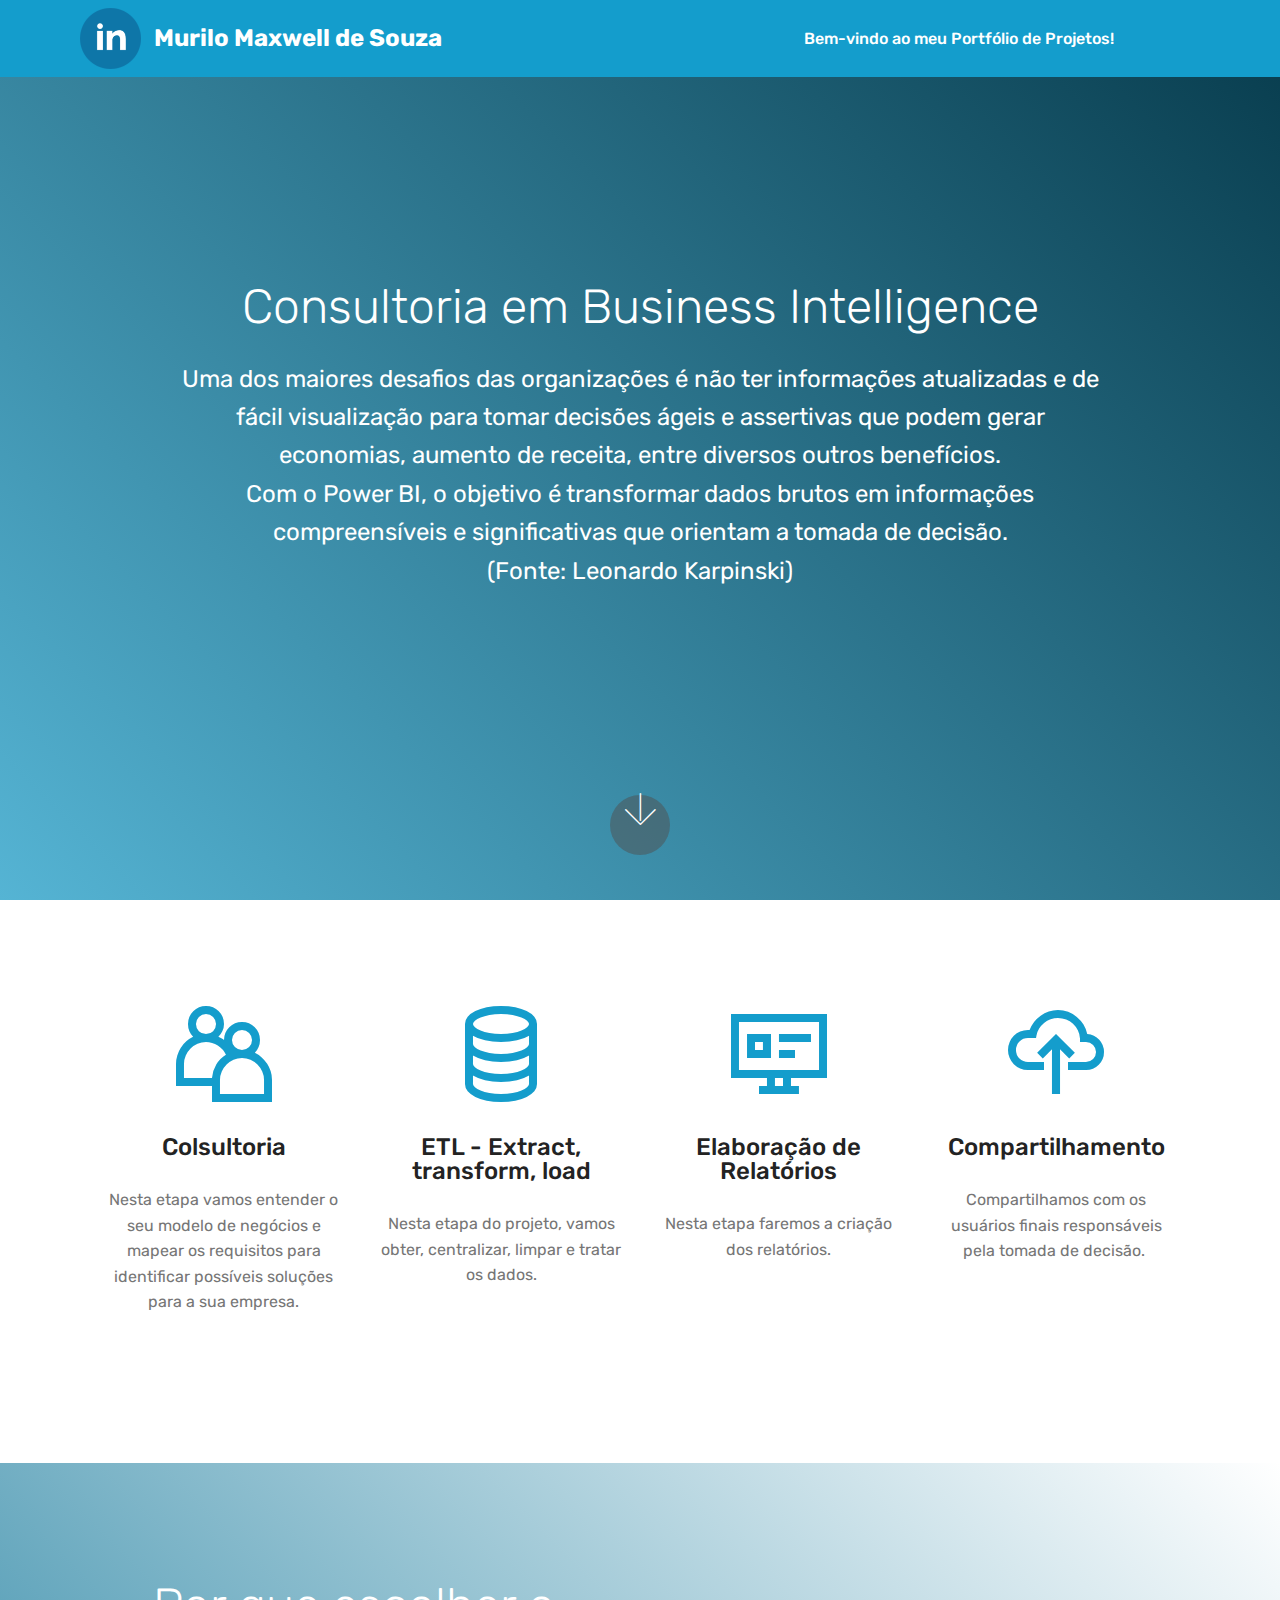
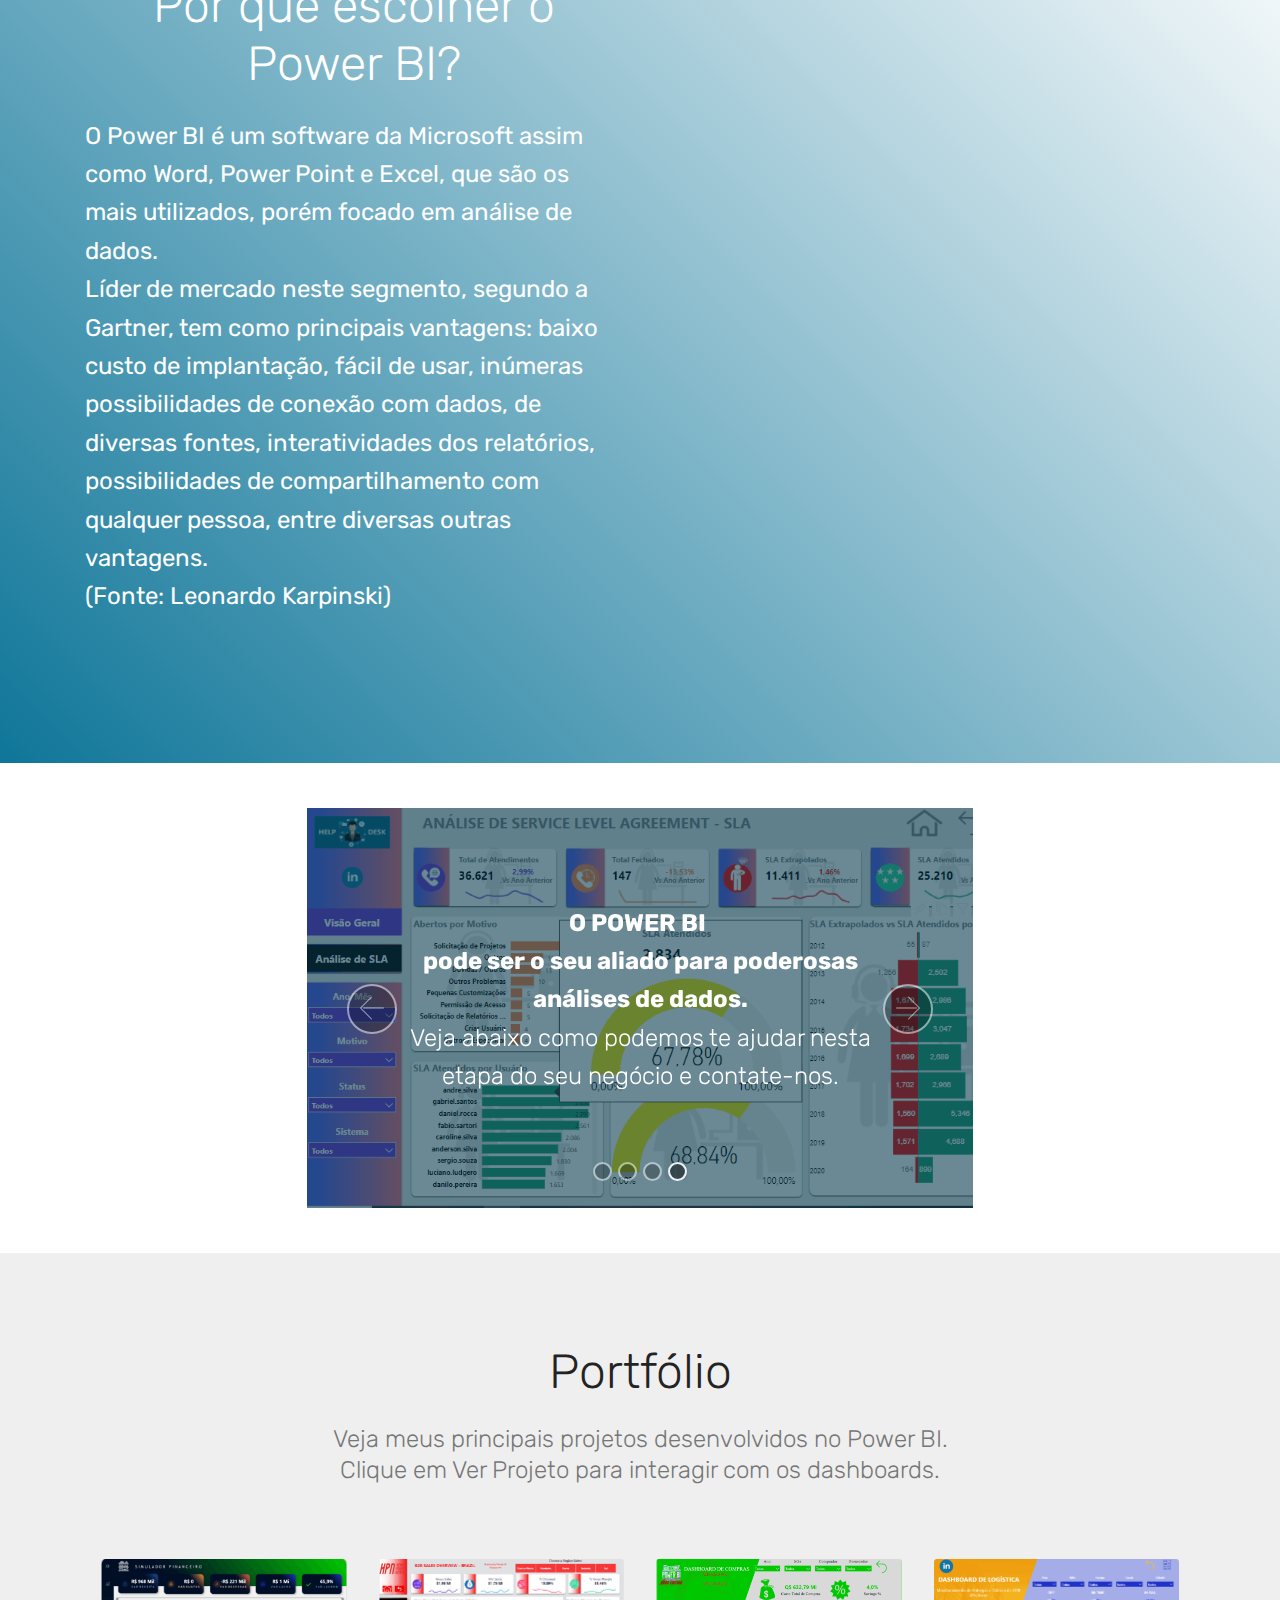
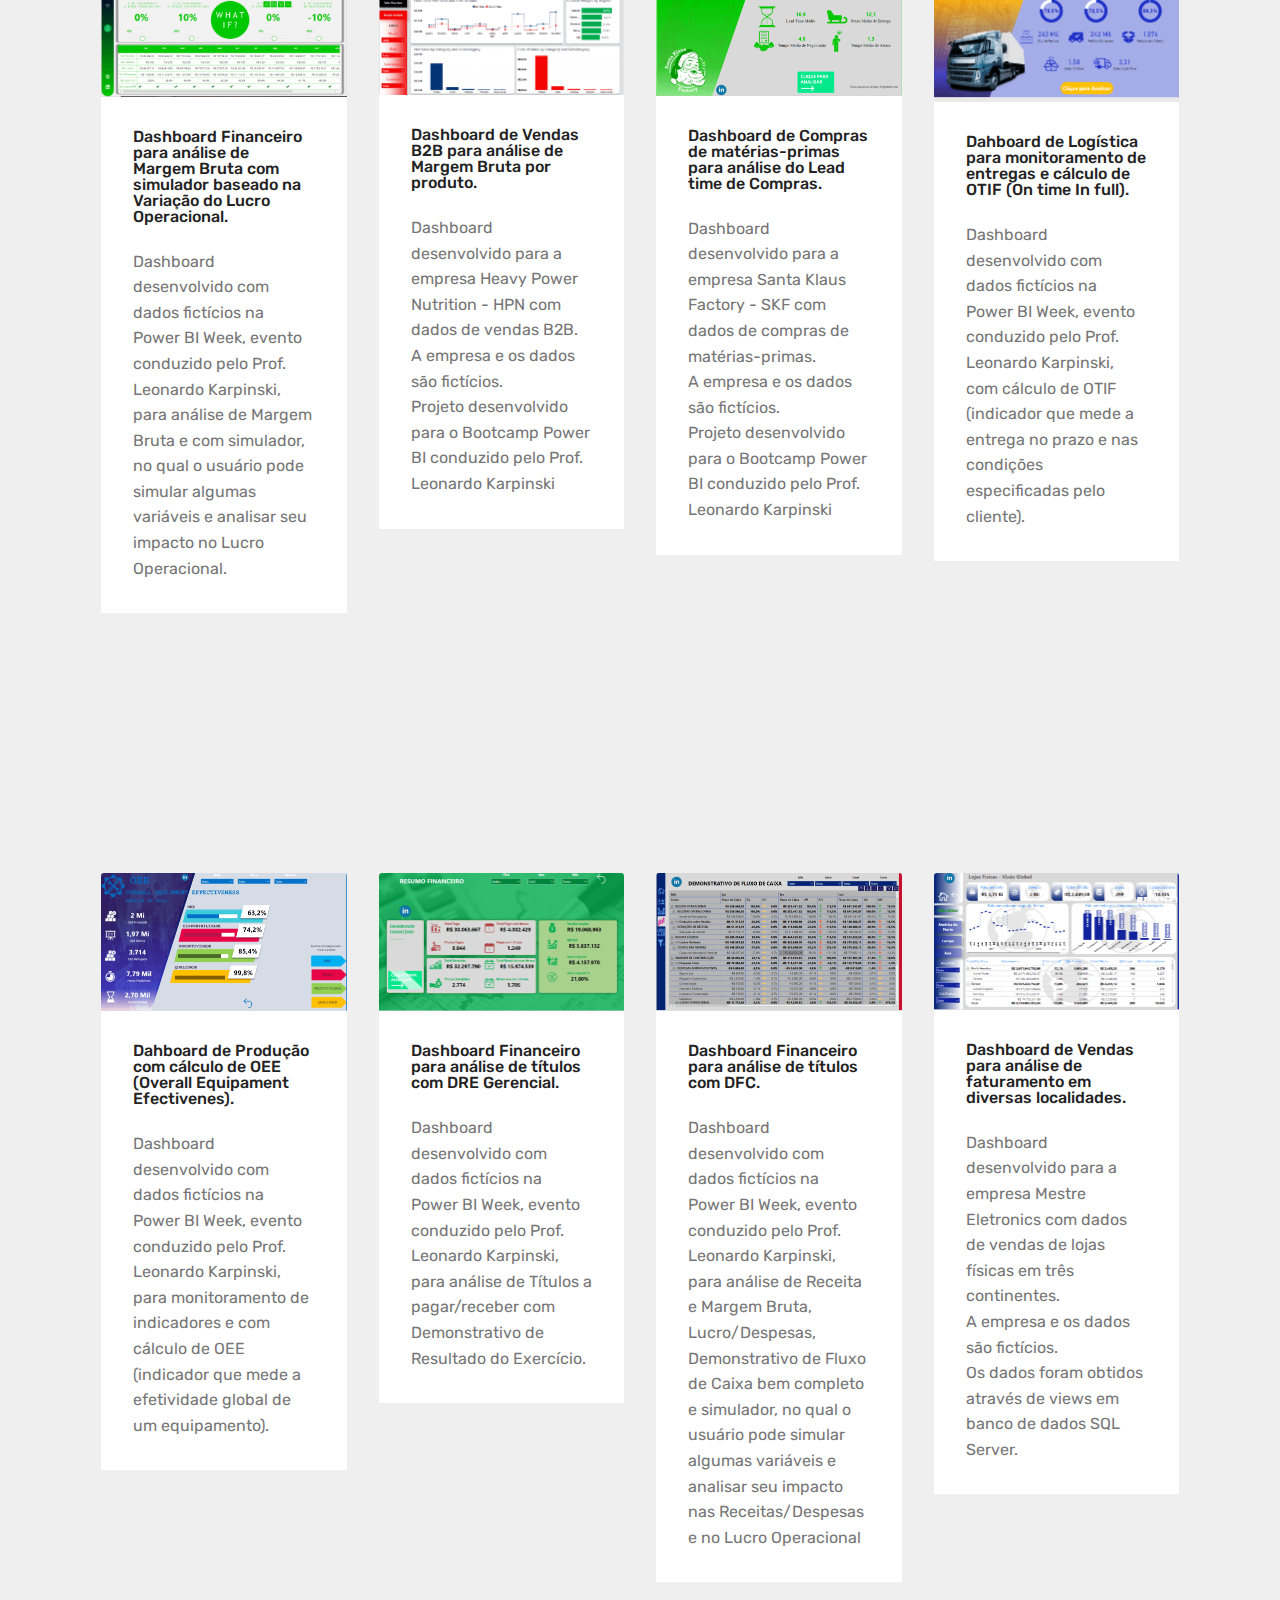
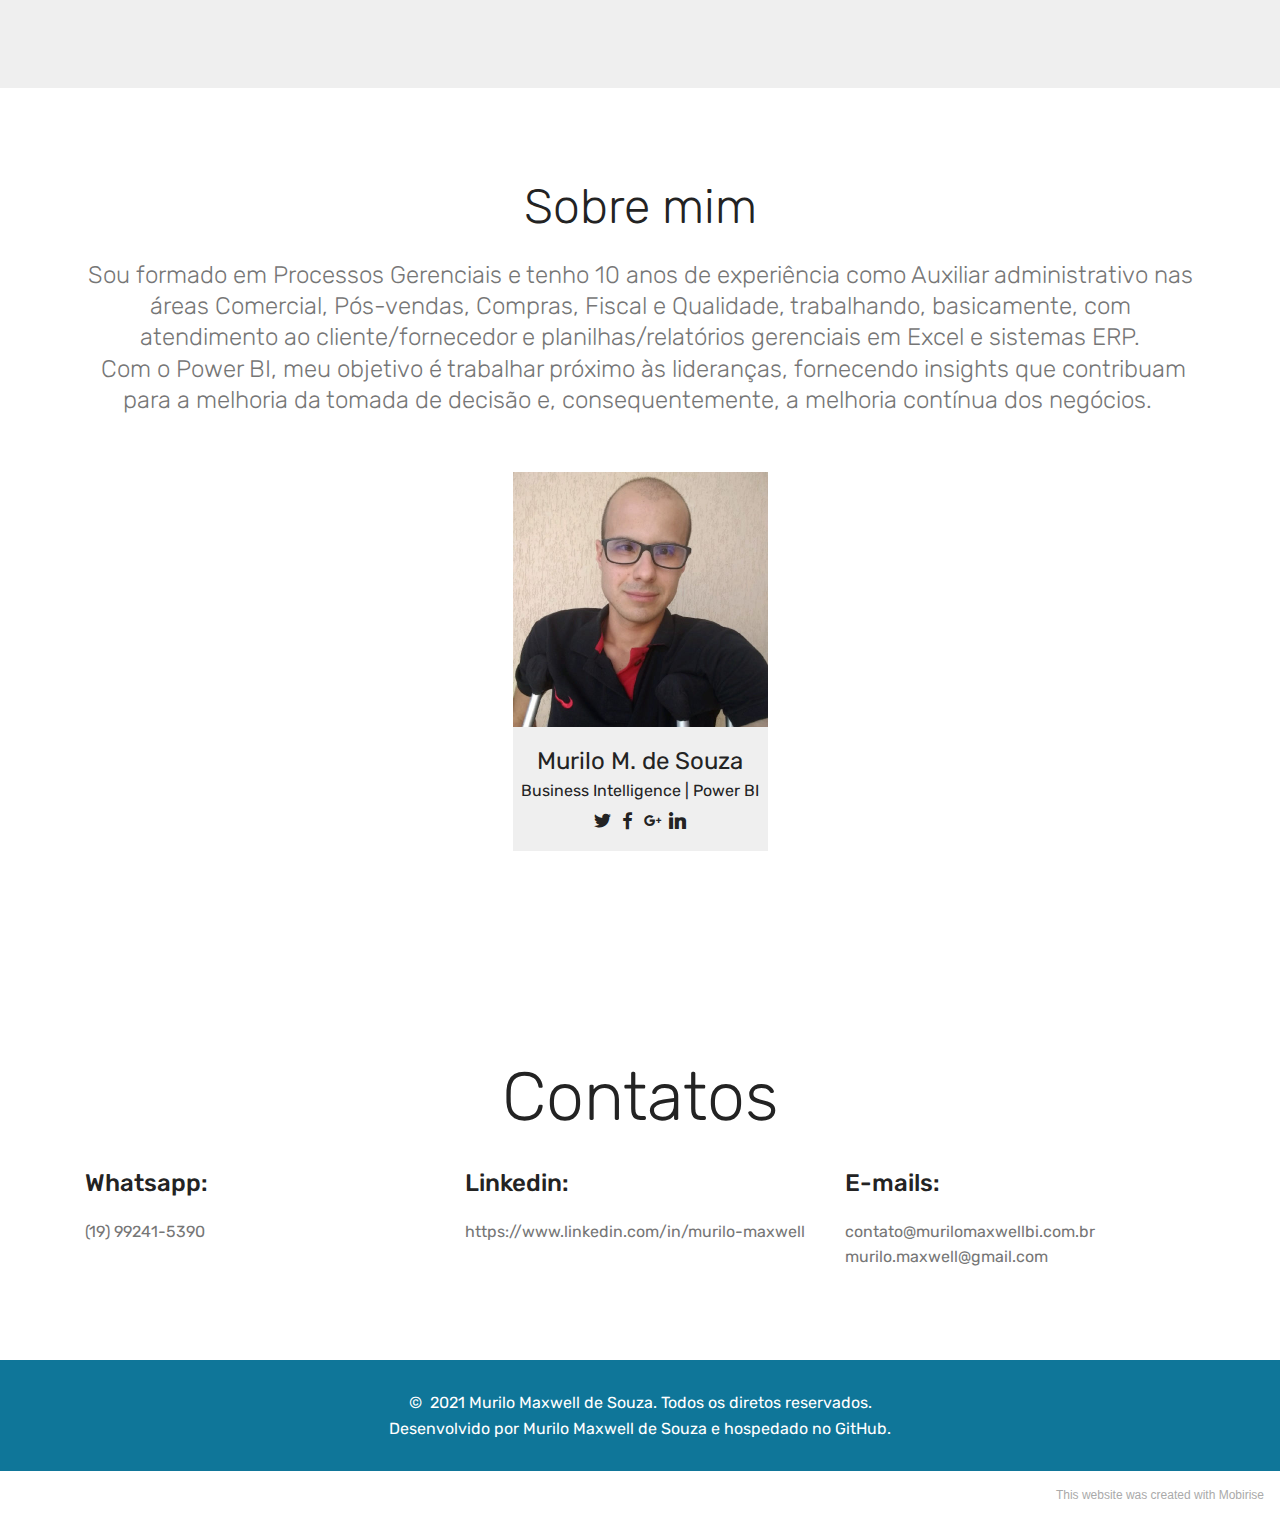
==== page1.html @ 1ed0434a "Add files via upload" ====
<!DOCTYPE html>
<html  >
<head>
  <!-- Site made with Mobirise Website Builder v5.2.0, https://mobirise.com -->
  <meta charset="UTF-8">
  <meta http-equiv="X-UA-Compatible" content="IE=edge">
  <meta name="generator" content="Mobirise v5.2.0, mobirise.com">
  <meta name="viewport" content="width=device-width, initial-scale=1, minimum-scale=1">
  <link rel="shortcut icon" href="assets/images/logo-linkedin-121x121.png" type="image/x-icon">
  <meta name="description" content="">
  
  
  <title>Meu Portfólio de Projetos</title>
  <link rel="stylesheet" href="assets/web/assets/mobirise-icons/mobirise-icons.css">
  <link rel="stylesheet" href="assets/web/assets/mobirise-icons2/mobirise2.css">
  <link rel="stylesheet" href="assets/bootstrap/css/bootstrap.min.css">
  <link rel="stylesheet" href="assets/bootstrap/css/bootstrap-grid.min.css">
  <link rel="stylesheet" href="assets/bootstrap/css/bootstrap-reboot.min.css">
  <link rel="stylesheet" href="assets/tether/tether.min.css">
  <link rel="stylesheet" href="assets/dropdown/css/style.css">
  <link rel="stylesheet" href="assets/socicon/css/styles.css">
  <link rel="stylesheet" href="assets/theme/css/style.css">
  <link rel="preload" as="style" href="assets/mobirise/css/mbr-additional.css"><link rel="stylesheet" href="assets/mobirise/css/mbr-additional.css" type="text/css">
  
  
  
  
</head>
<body>
  
  <section class="menu cid-soK4vOAtVN" once="menu" id="menu2-v">

    

    <nav class="navbar navbar-expand beta-menu navbar-dropdown align-items-center navbar-toggleable-sm">
        <button class="navbar-toggler navbar-toggler-right" type="button" data-toggle="collapse" data-target="#navbarSupportedContent" aria-controls="navbarSupportedContent" aria-expanded="false" aria-label="Toggle navigation">
            <div class="hamburger">
                <span></span>
                <span></span>
                <span></span>
                <span></span>
            </div>
        </button>
        <div class="menu-logo">
            <div class="navbar-brand">
                <span class="navbar-logo">
                    <a href="https://linkedin.com/in/murilo-maxwell">
                        <img src="assets/images/logo-linkedin-121x121.png" alt="Mobirise" style="height: 3.8rem;">
                    </a>
                </span>
                <span class="navbar-caption-wrap"><a class="navbar-caption text-warning text-primary display-5" href="https://linkedin.com/in/murilo-maxwell">Murilo Maxwell de Souza<br></a></span>
            </div>
        </div>
        <div class="collapse navbar-collapse" id="navbarSupportedContent">
            <ul class="navbar-nav nav-dropdown nav-right" data-app-modern-menu="true"><li class="nav-item">
                    <a class="nav-link link text-warning display-4" href="index.html">Bem-vindo ao meu Portfólio de Projetos!&nbsp; &nbsp; &nbsp; &nbsp; &nbsp; &nbsp; &nbsp; &nbsp; &nbsp; &nbsp;</a>
                </li></ul>
            
        </div>
    </nav>
</section>

<section class="header5 cid-soK4vPyhMd mbr-fullscreen" id="header5-w">

    

    
    <div class="container">
        <div class="row justify-content-center">
            <div class="mbr-white col-md-10">
                <h1 class="mbr-section-title align-center pb-3 mbr-fonts-style display-2">Consultoria em Business Intelligence</h1>
                <p class="mbr-text align-center display-5 pb-3 mbr-fonts-style">Uma dos maiores desafios das organizações é não ter informações atualizadas e de fácil visualização para tomar decisões ágeis e assertivas que podem gerar economias, aumento de receita, entre diversos outros benefícios.<br>Com o Power BI, o objetivo é transformar dados brutos em informações compreensíveis e significativas que orientam a tomada de decisão.<br>(Fonte: Leonardo Karpinski)<br>
                </p>
                
            </div>
        </div>
    </div>

    <div class="mbr-arrow hidden-sm-down" aria-hidden="true">
        <a href="#next">
            <i class="mbri-down mbr-iconfont"></i>
        </a>
    </div>
</section>

<section class="features1 cid-soK4vQyhEy" id="features1-x">
    
    

    
    <div class="container">
        <div class="media-container-row">

            <div class="card p-3 col-12 col-md-6 col-lg-3">
                <div class="card-img pb-3">
                    <span class="mbr-iconfont mobi-mbri-users mobi-mbri" style="color: rgb(20, 157, 204); fill: rgb(20, 157, 204);"></span>
                </div>
                <div class="card-box">
                    <h4 class="card-title py-3 mbr-fonts-style display-5">Colsultoria</h4>
                    <p class="mbr-text mbr-fonts-style display-7">Nesta etapa vamos entender o seu modelo de negócios e mapear os requisitos para identificar possíveis soluções para a sua empresa.<br><br></p>
                </div>
            </div>

            <div class="card p-3 col-12 col-md-6 col-lg-3">
                <div class="card-img pb-3">
                    <span class="mbr-iconfont mobi-mbri-database mobi-mbri" style="color: rgb(20, 157, 204); fill: rgb(20, 157, 204);"></span>
                </div>
                <div class="card-box">
                    <h4 class="card-title py-3 mbr-fonts-style display-5">ETL - Extract, transform, load</h4>
                    <p class="mbr-text mbr-fonts-style display-7">Nesta etapa do projeto, vamos obter, centralizar, limpar e tratar os dados.
                    </p>
                </div>
            </div>

            <div class="card p-3 col-12 col-md-6 col-lg-3">
                <div class="card-img pb-3">
                    <span class="mbr-iconfont mobi-mbri-sites mobi-mbri" style="color: rgb(20, 157, 204); fill: rgb(20, 157, 204);"></span>
                </div>
                <div class="card-box">
                    <h4 class="card-title py-3 mbr-fonts-style display-5">Elaboração de Relatórios</h4>
                    <p class="mbr-text mbr-fonts-style display-7">Nesta etapa faremos a criação dos relatórios.</p>
                </div>
            </div>

            <div class="card p-3 col-12 col-md-6 col-lg-3">
                <div class="card-img pb-3">
                    <span class="mbr-iconfont mobi-mbri-upload-2 mobi-mbri"></span>
                </div>
                <div class="card-box">
                    <h4 class="card-title py-3 mbr-fonts-style display-5">Compartilhamento</h4>
                    <p class="mbr-text mbr-fonts-style display-7">Compartilhamos com os usuários finais responsáveis pela tomada de decisão.&nbsp;</p>
                </div>
            </div>

        </div>

    </div>

</section>

<section class="header7 cid-soK4vS3Kyf mbr-fullscreen" id="header7-y">

    

    

    <div class="container">
        <div class="media-container-row">

            <div class="media-content align-right">
                <h1 class="mbr-section-title mbr-white pb-3 mbr-fonts-style display-2">Por que escolher o Power BI?</h1>
                <div class="mbr-section-text mbr-white pb-3">
                    <p class="mbr-text mbr-fonts-style display-5">O Power BI é um software da Microsoft assim como Word, Power Point e Excel, que são os mais utilizados, porém focado em análise de dados.<br>Líder de mercado neste segmento, segundo a Gartner, tem como principais vantagens: baixo custo de implantação, fácil de usar, inúmeras possibilidades de conexão com dados, de diversas fontes, interatividades dos relatórios, possibilidades de compartilhamento com qualquer pessoa, entre diversas outras vantagens.<br>(Fonte: Leonardo Karpinski)</p>
                </div>
                
            </div>

            <div class="mbr-figure" style="width: 100%;"><iframe class="mbr-embedded-video" src="https://www.youtube.com/embed/4F3_khZFDVs?rel=0&amp;amp;showinfo=0&amp;autoplay=1&amp;loop=1&amp;playlist=4F3_khZFDVs" width="1280" height="720" frameborder="0" allowfullscreen></iframe></div>

        </div>
    </div>
</section>

<section class="carousel slide cid-soK4vSUkmu" data-interval="false" id="slider2-z">

    
    <div class="container content-slider">
        <div class="content-slider-wrap">
            <div><div class="mbr-slider slide carousel" data-keyboard="false" data-ride="carousel" data-interval="4000" data-pause="true"><ol class="carousel-indicators"><li data-app-prevent-settings="" data-target="#slider2-z" data-slide-to="0"></li><li data-app-prevent-settings="" data-target="#slider2-z" data-slide-to="1"></li><li data-app-prevent-settings="" data-target="#slider2-z" data-slide-to="2"></li><li data-app-prevent-settings="" data-target="#slider2-z" class=" active" data-slide-to="3"></li></ol><div class="carousel-inner" role="listbox"><div class="carousel-item slider-fullscreen-image" data-bg-video-slide="false" style="background-image: url(assets/images/1-1113x536.png);"><div class="container container-slide"><div class="image_wrapper"><div class="mbr-overlay" style="opacity: 0.6; background-color: rgb(7, 59, 76);"></div><img src="assets/images/1-1113x536.png" alt="" title=""><div class="carousel-caption justify-content-center"><div class="col-10 align-center"><p class="lead mbr-text mbr-fonts-style display-5"><strong>"DADOS SÃO O NOVO PETRÓLEO".</strong><br>(Ajay Banga, CEO Mastercard)</p></div></div></div></div></div><div class="carousel-item slider-fullscreen-image" data-bg-video-slide="false" style="background-image: url(assets/images/2-1113x537.png);"><div class="container container-slide"><div class="image_wrapper"><div class="mbr-overlay" style="opacity: 0.6; background-color: rgb(7, 59, 76);"></div><img src="assets/images/2-1113x537.png" alt="" title=""><div class="carousel-caption justify-content-center"><div class="col-10 align-center"><p class="lead mbr-text mbr-fonts-style display-5"><strong>TRANSFORME DADOS</strong><br>em informação relevante e ganhe vantagem competitiva.</p></div></div></div></div></div><div class="carousel-item slider-fullscreen-image" data-bg-video-slide="false" style="background-image: url(assets/images/3-1113x537.png);"><div class="container container-slide"><div class="image_wrapper"><div class="mbr-overlay" style="opacity: 0.6; background-color: rgb(7, 59, 76);"></div><img src="assets/images/3-1113x537.png" alt="" title=""><div class="carousel-caption justify-content-center"><div class="col-10 align-center"><p class="lead mbr-text mbr-fonts-style display-5"><strong>ANALISE OS DADOS DO SEU NEGÓCIO</strong><br>de forma rápida e intuitiva.</p></div></div></div></div></div><div class="carousel-item slider-fullscreen-image active" data-bg-video-slide="false" style="background-image: url(assets/images/4-1028x530.png);"><div class="container container-slide"><div class="image_wrapper"><div class="mbr-overlay" style="opacity: 0.6; background-color: rgb(7, 59, 76);"></div><img src="assets/images/4-1028x530.png" alt="" title=""><div class="carousel-caption justify-content-center"><div class="col-10 align-center"><p class="lead mbr-text mbr-fonts-style display-5"><strong>O POWER BI&nbsp;</strong><br><strong>pode ser o seu aliado para poderosas análises de dados.</strong><br>Veja abaixo como podemos te ajudar nesta etapa do seu negócio e contate-nos.</p></div></div></div></div></div></div><a data-app-prevent-settings="" class="carousel-control carousel-control-prev" role="button" data-slide="prev" href="#slider2-z"><span aria-hidden="true" class="mbri-left mbr-iconfont"></span><span class="sr-only">Previous</span></a><a data-app-prevent-settings="" class="carousel-control carousel-control-next" role="button" data-slide="next" href="#slider2-z"><span aria-hidden="true" class="mbri-right mbr-iconfont"></span><span class="sr-only">Next</span></a></div></div>
        </div>
    </div>
</section>

<section class="features18 popup-btn-cards cid-soK4vU4lJe" id="features18-10">

    

    
    <div class="container">
        <h2 class="mbr-section-title pb-3 align-center mbr-fonts-style display-2">Portfólio</h2>
        <h3 class="mbr-section-subtitle display-5 align-center mbr-fonts-style mbr-light">Veja meus principais projetos desenvolvidos no Power BI.<br>Clique em Ver Projeto para interagir com os dashboards.</h3>
        <div class="media-container-row pt-5 ">
            <div class="card p-3 col-12 col-md-6 col-lg-3">
                <div class="card-wrapper ">
                    <div class="card-img">
                        <div class="mbr-overlay"></div>
                        <div class="mbr-section-btn text-center"><a href="https://app.powerbi.com/view?r=eyJrIjoiOGZhMjk2NTUtMjc3Yy00NDBmLWE5OGEtYmE0NzQ3YjgxZDg1IiwidCI6IjE5Y2YwNWJkLTcyMDYtNDRlMS1hYzA4LTVkMGI3NGYwNzBiNiJ9" class="btn btn-info display-4">Ver Projeto</a></div>
                        <a href="https://lnkd.in/dvHSphi"><img src="assets/images/dashboard-vendas-e-financeiro.-anlise-de-margem-e-lucro-com-simulador-de-variaco-do-lucro-676x380.png" alt="Mobirise"></a>
                    </div>
                    <div class="card-box">
                        <h4 class="card-title mbr-fonts-style display-7">Dashboard Financeiro para análise de Margem Bruta com simulador baseado na Variação do Lucro Operacional.</h4>
                        <p class="mbr-text mbr-fonts-style align-left display-7">Dashboard desenvolvido com dados fictícios na Power BI Week, evento conduzido pelo Prof. Leonardo Karpinski, para análise de Margem Bruta e com simulador, no qual o usuário pode simular algumas variáveis e analisar seu impacto no Lucro Operacional.<br></p>
                    </div>
                </div>
            </div>
            <div class="card p-3 col-12 col-md-6 col-lg-3">
                <div class="card-wrapper">
                    <div class="card-img">
                        <div class="mbr-overlay"></div>
                        <div class="mbr-section-btn text-center"><a href="https://app.powerbi.com/view?r=eyJrIjoiY2JjMjAxYzctNDA5MS00MDkzLTg1ODQtYTgxNDYyMzQ0OWJiIiwidCI6IjE5Y2YwNWJkLTcyMDYtNDRlMS1hYzA4LTVkMGI3NGYwNzBiNiJ9" class="btn btn-secondary display-4">Ver Projeto</a></div>
                        <img src="assets/images/dashboard-de-vendas.-anlise-de-margem-bruta-491x273.png" alt="">
                    </div>
                    <div class="card-box">
                        <h4 class="card-title mbr-fonts-style display-7">Dashboard de Vendas B2B para análise de Margem Bruta por produto.</h4>
                        <p class="mbr-text mbr-fonts-style display-7">Dashboard desenvolvido para a empresa Heavy Power Nutrition - HPN com dados de vendas B2B.<br>A empresa e os dados são fictícios.<br>Projeto desenvolvido para o Bootcamp Power BI conduzido pelo Prof. Leonardo Karpinski</p>
                    </div>
                </div>
            </div>

            <div class="card p-3 col-12 col-md-6 col-lg-3">
                <div class="card-wrapper">
                    <div class="card-img">
                        <div class="mbr-overlay"></div>
                        <div class="mbr-section-btn text-center"><a href="https://app.powerbi.com/view?r=eyJrIjoiNGVjYjU1Y2MtMzQwOC00ZGQyLWEwYTktZTEzYzlkY2QwODg3IiwidCI6IjE5Y2YwNWJkLTcyMDYtNDRlMS1hYzA4LTVkMGI3NGYwNzBiNiJ9" class="btn btn-info display-4">Ver Projeto</a></div>
                        <img src="assets/images/dashboard-de-compras.-anlise-de-lead-time-de-compras-491x274.png" alt="">
                    </div>
                    <div class="card-box">
                        <h4 class="card-title mbr-fonts-style display-7">Dashboard de Compras de matérias-primas para análise do Lead time de Compras.</h4>
                        <p class="mbr-text mbr-fonts-style display-7">Dashboard desenvolvido para a empresa Santa Klaus Factory - SKF com dados de compras de matérias-primas.&nbsp;<br>A empresa e os dados são fictícios.
<br>Projeto desenvolvido para o Bootcamp Power BI conduzido pelo Prof. Leonardo Karpinski</p>
                    </div>
                </div>
            </div>

            <div class="card p-3 col-12 col-md-6 col-lg-3">
                <div class="card-wrapper">
                    <div class="card-img">
                        <div class="mbr-overlay"></div>
                        <div class="mbr-section-btn text-center"><a href="https://app.powerbi.com/view?r=eyJrIjoiNmIzMjI0YzktMmRjNS00ZGZiLTliNzMtNjBhYzY3M2ZlZDA0IiwidCI6IjE5Y2YwNWJkLTcyMDYtNDRlMS1hYzA4LTVkMGI3NGYwNzBiNiJ9&pageName=ReportSection" class="btn btn-primary display-4">Ver Projeto</a></div>
                        <img src="assets/images/dashboard-de-logstica.-monitoramento-de-entregas-e-clculo-de-otif-on-time-and-in-full-491x287.png" alt="">
                    </div>
                    <div class="card-box">
                        <h4 class="card-title mbr-fonts-style display-7">
                            Dahboard de Logística para monitoramento de entregas e cálculo de OTIF (On time In full).</h4>
                        <p class="mbr-text mbr-fonts-style display-7">Dashboard desenvolvido com dados fictícios na Power BI Week, evento conduzido pelo Prof. Leonardo Karpinski, com cálculo de OTIF (indicador que mede a entrega no prazo e nas condições especificadas pelo cliente).</p>
                    </div>
                </div>
            </div>
        </div>
    </div>
</section>

<section class="features18 popup-btn-cards cid-soK4vW66vj" id="features18-11">

    

    
    <div class="container">
        
        
        <div class="media-container-row pt-5 ">
            <div class="card p-3 col-12 col-md-6 col-lg-3">
                <div class="card-wrapper ">
                    <div class="card-img">
                        <div class="mbr-overlay"></div>
                        <div class="mbr-section-btn text-center"><a href="https://app.powerbi.com/view?r=eyJrIjoiZDUwNDY5YjctMjZiNi00YTJjLWI0NTItMzkyYmRlZTdjNDAzIiwidCI6IjE5Y2YwNWJkLTcyMDYtNDRlMS1hYzA4LTVkMGI3NGYwNzBiNiJ9&pageName=ReportSection" class="btn btn-danger display-4">Ver Projeto</a></div>
                        <img src="assets/images/dashboard-de-produo.-clculo-de-oee-eficcia-geral-de-equipamento-491x276.png" alt="">
                    </div>
                    <div class="card-box">
                        <h4 class="card-title mbr-fonts-style display-7">Dahboard de Produção com cálculo de OEE (Overall Equipament Efectivenes).</h4>
                        <p class="mbr-text mbr-fonts-style align-left display-7">Dashboard desenvolvido com dados fictícios na Power BI Week, evento conduzido pelo Prof. Leonardo Karpinski, para monitoramento de indicadores e com cálculo de OEE (indicador que mede a efetividade global de um equipamento).</p>
                    </div>
                </div>
            </div>
            <div class="card p-3 col-12 col-md-6 col-lg-3">
                <div class="card-wrapper">
                    <div class="card-img">
                        <div class="mbr-overlay"></div>
                        <div class="mbr-section-btn text-center"><a href="https://app.powerbi.com/view?r=eyJrIjoiY2Y2ZWUyZGItZWE5ZC00ZWVhLTgyMTQtZmFhMWRjMjA3M2U5IiwidCI6IjE5Y2YwNWJkLTcyMDYtNDRlMS1hYzA4LTVkMGI3NGYwNzBiNiJ9&pageName=ReportSectionbb01cb5de0243e47c7e5" class="btn btn-info display-4">Ver Projeto</a></div>
                        <img src="assets/images/dashboard-financeiro.-anlise-de-ttulos-com-dre-491x276.png" alt="">
                    </div>
                    <div class="card-box">
                        <h4 class="card-title mbr-fonts-style display-7">Dashboard Financeiro para análise de títulos com DRE Gerencial.</h4>
                        <p class="mbr-text mbr-fonts-style display-7">Dashboard desenvolvido com dados fictícios na Power BI Week, evento conduzido pelo Prof. Leonardo Karpinski, para análise de Títulos a pagar/receber com Demonstrativo de Resultado do Exercício.</p>
                    </div>
                </div>
            </div>

            <div class="card p-3 col-12 col-md-6 col-lg-3">
                <div class="card-wrapper">
                    <div class="card-img">
                        <div class="mbr-overlay"></div>
                        <div class="mbr-section-btn text-center"><a href="https://app.powerbi.com/view?r=eyJrIjoiNjViMTlhNzMtNjNkMS00YzkyLWIzNDgtY2Y4MmMzOTRiNGEzIiwidCI6IjE5Y2YwNWJkLTcyMDYtNDRlMS1hYzA4LTVkMGI3NGYwNzBiNiJ9&pageName=ReportSection826714a125b12a2487a6" class="btn btn-secondary display-4">Ver Projeto</a></div>
                        <img src="assets/images/dashboard-financeiro.-demonstrativo-de-fluxo-de-caixa-491x276.png" alt="">
                    </div>
                    <div class="card-box">
                        <h4 class="card-title mbr-fonts-style display-7">Dashboard Financeiro para análise de títulos com DFC.</h4>
                        <p class="mbr-text mbr-fonts-style display-7">Dashboard desenvolvido com dados fictícios na Power BI Week, evento conduzido pelo Prof. Leonardo Karpinski, para análise de Receita e Margem Bruta, Lucro/Despesas, Demonstrativo de Fluxo de Caixa bem completo e simulador, no qual o usuário pode simular algumas variáveis e analisar seu impacto nas Receitas/Despesas e no Lucro Operacional</p>
                    </div>
                </div>
            </div>

            <div class="card p-3 col-12 col-md-6 col-lg-3">
                <div class="card-wrapper">
                    <div class="card-img">
                        <div class="mbr-overlay"></div>
                        <div class="mbr-section-btn text-center"><a href="https://app.powerbi.com/view?r=eyJrIjoiOGFmNDBlZjEtY2FiYy00ZTA3LWFjMWEtMTFkYzdhNGJiMjk4IiwidCI6IjE5Y2YwNWJkLTcyMDYtNDRlMS1hYzA4LTVkMGI3NGYwNzBiNiJ9&pageName=ReportSectiondcd755fba349184fcb3f" class="btn btn-danger display-4">Ver Projeto</a></div>
                        <img src="assets/images/dashboard-de-vendas.-faturamento-de-lojas-fsicas-491x273.png" alt="">
                    </div>
                    <div class="card-box">
                        <h4 class="card-title mbr-fonts-style display-7">Dashboard de Vendas para análise de faturamento em diversas localidades.</h4>
                        <p class="mbr-text mbr-fonts-style display-7">Dashboard desenvolvido para a empresa Mestre Eletronics com dados de vendas de lojas físicas em três continentes.&nbsp;<br>A empresa e os dados são fictícios.
<br>Os dados foram obtidos através de views em banco de dados SQL Server.</p>
                    </div>
                </div>
            </div>
        </div>
    </div>
</section>

<section class="team1 cid-soK4vXbCR4" id="team1-12">
    
    
    
    <div class="container align-center">
        <h2 class="pb-3 mbr-fonts-style mbr-section-title display-2">Sobre mim</h2>
        <h3 class="pb-5 mbr-section-subtitle mbr-fonts-style mbr-light display-5">Sou formado em Processos Gerenciais e tenho 10 anos de experiência como Auxiliar administrativo nas áreas Comercial, Pós-vendas, Compras, Fiscal e Qualidade, trabalhando, basicamente, com atendimento ao cliente/fornecedor e planilhas/relatórios gerenciais em Excel e sistemas ERP.<br>&nbsp;Com o Power BI, meu objetivo é trabalhar próximo às lideranças, fornecendo insights  que contribuam para a melhoria da tomada de decisão e, consequentemente, a melhoria contínua dos negócios.&nbsp;</h3>
        <div class="row media-row">
            
        <div class="team-item col-lg-3 col-md-6">
                <div class="item-image">
                    <a href="https://linkedin.com/in/murilo-maxwell" target="_blank"><img src="assets/images/eu-510x510.jpg" alt="" title=""></a>
                </div>
                <div class="item-caption py-3">
                    <div class="item-name px-2">
                        <p class="mbr-fonts-style display-5">Murilo M. de Souza</p>
                    </div>
                    <div class="item-role px-2">
                        <p>Business Intelligence | Power BI</p>
                    </div>
                    <div class="item-social pt-2">
                        <a href="https://linkedin.com/in/murilo-maxwell" target="_blank">
                            <span class="p-1 mbr-iconfont mbr-iconfont-social socicon-twitter socicon"></span>
                        </a>
                        <a href="https://linkedin.com/in/murilo-maxwell" target="_blank">
                            <span class="p-1 mbr-iconfont mbr-iconfont-social socicon-facebook socicon"></span>
                        </a>
                        <a href="https://linkedin.com/in/murilo-maxwell" target="_blank">
                            <span class="p-1 mbr-iconfont mbr-iconfont-social socicon-googleplus socicon"></span>
                        </a>
                        <a href="https://linkedin.com/in/murilo-maxwell" target="_blank">
                            <span class="p-1 mbr-iconfont mbr-iconfont-social socicon-linkedin socicon"></span>
                        </a>
                        <a href="https://www.instagram.com/mobirise/" target="_blank">
                            
                        </a>
                        <a href="https://www.youtube.com/channel/UCt_tncVAetpK5JeM8L-8jyw" target="_blank">    
                            
                        </a>
                    </div>
                </div>
            </div></div>    
    </div>
</section>

<section class="mbr-section contacts2 cid-soK4vYkhjg" id="contacts2-13">
    <!---->
    
    <!---->
    <!--Overlay-->
    
    <!--Container-->
    <div class="container">
        <div class="row">
            <!--Titles-->
            <div class="title col-12">
                <h2 class="align-left mbr-fonts-style display-1">Contatos</h2>
                
            </div>
            <div class="col-12">
                <div class="row justify-content-center">
                    <div class="col-12 col-md-4">
                        <div class="b b-adress">
                            <h5 class="align-left mbr-fonts-style m-0 display-5">Whatsapp:
                            </h5>
                            <p class="mbr-text align-left mbr-fonts-style display-7">(19) 99241-5390</p>
                        </div>
                    </div>
                    <div class="col-12 col-md-4">
                        <div class="b b-phone">
                            <h5 class="align-left mbr-fonts-style m-0 display-5">Linkedin:</h5>
                            <p class="mbr-text align-left mbr-fonts-style display-7">https://www.linkedin.com/in/murilo-maxwell</p>
                        </div>
                    </div>
                    <div class="col-12 col-md-4">
                        <div class="b b-mail">
                            <h5 class="align-left mbr-fonts-style m-0 display-5">
                                E-mails:</h5>
                            <p class="mbr-text align-left mbr-fonts-style display-7">contato@murilomaxwellbi.com.br<br>murilo.maxwell@gmail.com</p>
                        </div>
                    </div>
                </div>
            </div>
        </div>
    </div>
</section>

<section once="footers" class="cid-soK4vZ7QbL" id="footer6-14">

    

    

    <div class="container">
        <div class="media-container-row align-center mbr-white">
            <div class="col-12">
                <p class="mbr-text mb-0 mbr-fonts-style display-7">
                    ©&nbsp; 2021 Murilo Maxwell de Souza. Todos os diretos reservados.
<br>Desenvolvido por Murilo Maxwell de Souza e hospedado no GitHub.</p>
            </div>
        </div>
    </div>
</section><section style="background-color: #fff; font-family: -apple-system, BlinkMacSystemFont, 'Segoe UI', 'Roboto', 'Helvetica Neue', Arial, sans-serif; color:#aaa; font-size:12px; padding: 0; align-items: center; display: flex;"><a href="https://mobirise.site/y" style="flex: 1 1; height: 3rem; padding-left: 1rem;"></a><p style="flex: 0 0 auto; margin:0; padding-right:1rem;"><a href="https://mobirise.site/d" style="color:#aaa;">This website</a> was created with Mobirise</p></section><script src="assets/web/assets/jquery/jquery.min.js"></script>  <script src="assets/popper/popper.min.js"></script>  <script src="assets/bootstrap/js/bootstrap.min.js"></script>  <script src="assets/tether/tether.min.js"></script>  <script src="assets/smoothscroll/smooth-scroll.js"></script>  <script src="assets/dropdown/js/nav-dropdown.js"></script>  <script src="assets/dropdown/js/navbar-dropdown.js"></script>  <script src="assets/touchswipe/jquery.touch-swipe.min.js"></script>  <script src="assets/ytplayer/jquery.mb.ytplayer.min.js"></script>  <script src="assets/vimeoplayer/jquery.mb.vimeo_player.js"></script>  <script src="assets/bootstrapcarouselswipe/bootstrap-carousel-swipe.js"></script>  <script src="assets/mbr-popup-btns/mbr-popup-btns.js"></script>  <script src="assets/theme/js/script.js"></script>  <script src="assets/slidervideo/script.js"></script>  
  
  
</body>
</html>
---- assets/web/assets/mobirise-icons/mobirise-icons.css ----
@font-face {
  font-family: 'MobiriseIcons';
  src:  url('mobirise-icons.eot?spat4u');
  src:  url('mobirise-icons.eot?spat4u#iefix') format('embedded-opentype'),
    url('mobirise-icons.ttf?spat4u') format('truetype'),
    url('mobirise-icons.woff?spat4u') format('woff'),
    url('mobirise-icons.svg?spat4u#MobiriseIcons') format('svg');
  font-weight: normal;
  font-style: normal;
  font-display: swap;
}

[class^="mbri-"], [class*=" mbri-"] {
  /* use !important to prevent issues with browser extensions that change fonts */
  font-family: MobiriseIcons !important;
  speak: none;
  font-style: normal;
  font-weight: normal;
  font-variant: normal;
  text-transform: none;
  line-height: 1;

  /* Better Font Rendering =========== */
  -webkit-font-smoothing: antialiased;
  -moz-osx-font-smoothing: grayscale;
}

.mbri-add-submenu:before {
  content: "\e900";
}
.mbri-alert:before {
  content: "\e901";
}
.mbri-align-center:before {
  content: "\e902";
}
.mbri-align-justify:before {
  content: "\e903";
}
.mbri-align-left:before {
  content: "\e904";
}
.mbri-align-right:before {
  content: "\e905";
}
.mbri-android:before {
  content: "\e906";
}
.mbri-apple:before {
  content: "\e907";
}
.mbri-arrow-down:before {
  content: "\e908";
}
.mbri-arrow-next:before {
  content: "\e909";
}
.mbri-arrow-prev:before {
  content: "\e90a";
}
.mbri-arrow-up:before {
  content: "\e90b";
}
.mbri-bold:before {
  content: "\e90c";
}
.mbri-bookmark:before {
  content: "\e90d";
}
.mbri-bootstrap:before {
  content: "\e90e";
}
.mbri-briefcase:before {
  content: "\e90f";
}
.mbri-browse:before {
  content: "\e910";
}
.mbri-bulleted-list:before {
  content: "\e911";
}
.mbri-calendar:before {
  content: "\e912";
}
.mbri-camera:before {
  content: "\e913";
}
.mbri-cart-add:before {
  content: "\e914";
}
.mbri-cart-full:before {
  content: "\e915";
}
.mbri-cash:before {
  content: "\e916";
}
.mbri-change-style:before {
  content: "\e917";
}
.mbri-chat:before {
  content: "\e918";
}
.mbri-clock:before {
  content: "\e919";
}
.mbri-close:before {
  content: "\e91a";
}
.mbri-cloud:before {
  content: "\e91b";
}
.mbri-code:before {
  content: "\e91c";
}
.mbri-contact-form:before {
  content: "\e91d";
}
.mbri-credit-card:before {
  content: "\e91e";
}
.mbri-cursor-click:before {
  content: "\e91f";
}
.mbri-cust-feedback:before {
  content: "\e920";
}
.mbri-database:before {
  content: "\e921";
}
.mbri-delivery:before {
  content: "\e922";
}
.mbri-desktop:before {
  content: "\e923";
}
.mbri-devices:before {
  content: "\e924";
}
.mbri-down:before {
  content: "\e925";
}
.mbri-download:before {
  content: "\e989";
}
.mbri-drag-n-drop:before {
  content: "\e927";
}
.mbri-drag-n-drop2:before {
  content: "\e928";
}
.mbri-edit:before {
  content: "\e929";
}
.mbri-edit2:before {
  content: "\e92a";
}
.mbri-error:before {
  content: "\e92b";
}
.mbri-extension:before {
  content: "\e92c";
}
.mbri-features:before {
  content: "\e92d";
}
.mbri-file:before {
  content: "\e92e";
}
.mbri-flag:before {
  content: "\e92f";
}
.mbri-folder:before {
  content: "\e930";
}
.mbri-gift:before {
  content: "\e931";
}
.mbri-github:before {
  content: "\e932";
}
.mbri-globe:before {
  content: "\e933";
}
.mbri-globe-2:before {
  content: "\e934";
}
.mbri-growing-chart:before {
  content: "\e935";
}
.mbri-hearth:before {
  content: "\e936";
}
.mbri-help:before {
  content: "\e937";
}
.mbri-home:before {
  content: "\e938";
}
.mbri-hot-cup:before {
  content: "\e939";
}
.mbri-idea:before {
  content: "\e93a";
}
.mbri-image-gallery:before {
  content: "\e93b";
}
.mbri-image-slider:before {
  content: "\e93c";
}
.mbri-info:before {
  content: "\e93d";
}
.mbri-italic:before {
  content: "\e93e";
}
.mbri-key:before {
  content: "\e93f";
}
.mbri-laptop:before {
  content: "\e940";
}
.mbri-layers:before {
  content: "\e941";
}
.mbri-left-right:before {
  content: "\e942";
}
.mbri-left:before {
  content: "\e943";
}
.mbri-letter:before {
  content: "\e944";
}
.mbri-like:before {
  content: "\e945";
}
.mbri-link:before {
  content: "\e946";
}
.mbri-lock:before {
  content: "\e947";
}
.mbri-login:before {
  content: "\e948";
}
.mbri-logout:before {
  content: "\e949";
}
.mbri-magic-stick:before {
  content: "\e94a";
}
.mbri-map-pin:before {
  content: "\e94b";
}
.mbri-menu:before {
  content: "\e94c";
}
.mbri-mobile:before {
  content: "\e94d";
}
.mbri-mobile2:before {
  content: "\e94e";
}
.mbri-mobirise:before {
  content: "\e94f";
}
.mbri-more-horizontal:before {
  content: "\e950";
}
.mbri-more-vertical:before {
  content: "\e951";
}
.mbri-music:before {
  content: "\e952";
}
.mbri-new-file:before {
  content: "\e953";
}
.mbri-numbered-list:before {
  content: "\e954";
}
.mbri-opened-folder:before {
  content: "\e955";
}
.mbri-pages:before {
  content: "\e956";
}
.mbri-paper-plane:before {
  content: "\e957";
}
.mbri-paperclip:before {
  content: "\e958";
}
.mbri-photo:before {
  content: "\e959";
}
.mbri-photos:before {
  content: "\e95a";
}
.mbri-pin:before {
  content: "\e95b";
}
.mbri-play:before {
  content: "\e95c";
}
.mbri-plus:before {
  content: "\e95d";
}
.mbri-preview:before {
  content: "\e95e";
}
.mbri-print:before {
  content: "\e95f";
}
.mbri-protect:before {
  content: "\e960";
}
.mbri-question:before {
  content: "\e961";
}
.mbri-quote-left:before {
  content: "\e962";
}
.mbri-quote-right:before {
  content: "\e963";
}
.mbri-refresh:before {
  content: "\e964";
}
.mbri-responsive:before {
  content: "\e965";
}
.mbri-right:before {
  content: "\e966";
}
.mbri-rocket:before {
  content: "\e967";
}
.mbri-sad-face:before {
  content: "\e968";
}
.mbri-sale:before {
  content: "\e969";
}
.mbri-save:before {
  content: "\e96a";
}
.mbri-search:before {
  content: "\e96b";
}
.mbri-setting:before {
  content: "\e96c";
}
.mbri-setting2:before {
  content: "\e96d";
}
.mbri-setting3:before {
  content: "\e96e";
}
.mbri-share:before {
  content: "\e96f";
}
.mbri-shopping-bag:before {
  content: "\e970";
}
.mbri-shopping-basket:before {
  content: "\e971";
}
.mbri-shopping-cart:before {
  content: "\e972";
}
.mbri-sites:before {
  content: "\e973";
}
.mbri-smile-face:before {
  content: "\e974";
}
.mbri-speed:before {
  content: "\e975";
}
.mbri-star:before {
  content: "\e976";
}
.mbri-success:before {
  content: "\e977";
}
.mbri-sun:before {
  content: "\e978";
}
.mbri-sun2:before {
  content: "\e979";
}
.mbri-tablet:before {
  content: "\e97a";
}
.mbri-tablet-vertical:before {
  content: "\e97b";
}
.mbri-target:before {
  content: "\e97c";
}
.mbri-timer:before {
  content: "\e97d";
}
.mbri-to-ftp:before {
  content: "\e97e";
}
.mbri-to-local-drive:before {
  content: "\e97f";
}
.mbri-touch-swipe:before {
  content: "\e980";
}
.mbri-touch:before {
  content: "\e981";
}
.mbri-trash:before {
  content: "\e982";
}
.mbri-underline:before {
  content: "\e983";
}
.mbri-unlink:before {
  content: "\e984";
}
.mbri-unlock:before {
  content: "\e985";
}
.mbri-up-down:before {
  content: "\e986";
}
.mbri-up:before {
  content: "\e987";
}
.mbri-update:before {
  content: "\e988";
}
.mbri-upload:before {
 content: "\e926"; 
}
.mbri-user:before {
  content: "\e98a";
}
.mbri-user2:before {
  content: "\e98b";
}
.mbri-users:before {
  content: "\e98c";
}
.mbri-video:before {
  content: "\e98d";
}
.mbri-video-play:before {
  content: "\e98e";
}
.mbri-watch:before {
  content: "\e98f";
}
.mbri-website-theme:before {
  content: "\e990";
}
.mbri-wifi:before {
  content: "\e991";
}
.mbri-windows:before {
  content: "\e992";
}
.mbri-zoom-out:before {
  content: "\e993";
}
.mbri-redo:before {
  content: "\e994";
}
.mbri-undo:before {
  content: "\e995";
}
---- assets/web/assets/mobirise-icons2/mobirise2.css ----
@font-face {
  font-family: 'Moririse2';
  font-display: swap;
  src:  url('mobirise2.eot?f2bix4');
  src:  url('mobirise2.eot?f2bix4#iefix') format('embedded-opentype'),
    url('mobirise2.ttf?f2bix4') format('truetype'),
    url('mobirise2.woff?f2bix4') format('woff'),
    url('mobirise2.svg?f2bix4#mobirise2') format('svg');
  font-weight: normal;
  font-style: normal;
}

[class^="mobi-"], [class*=" mobi-"] {
  /* use !important to prevent issues with browser extensions that change fonts */
  font-family: 'Moririse2' !important;
  speak: none;
  font-style: normal;
  font-weight: normal;
  font-variant: normal;
  text-transform: none;
  line-height: 1;

  /* Better Font Rendering =========== */
  -webkit-font-smoothing: antialiased;
  -moz-osx-font-smoothing: grayscale;
}

.mobi-mbri-add-submenu:before {
  content: "\e900";
}
.mobi-mbri-alert:before {
  content: "\e901";
}
.mobi-mbri-align-center:before {
  content: "\e902";
}
.mobi-mbri-align-justify:before {
  content: "\e903";
}
.mobi-mbri-align-left:before {
  content: "\e904";
}
.mobi-mbri-align-right:before {
  content: "\e905";
}
.mobi-mbri-android:before {
  content: "\e906";
}
.mobi-mbri-apple:before {
  content: "\e907";
}
.mobi-mbri-arrow-down:before {
  content: "\e908";
}
.mobi-mbri-arrow-next:before {
  content: "\e909";
}
.mobi-mbri-arrow-prev:before {
  content: "\e90a";
}
.mobi-mbri-arrow-up:before {
  content: "\e90b";
}
.mobi-mbri-bold:before {
  content: "\e90c";
}
.mobi-mbri-bookmark:before {
  content: "\e90d";
}
.mobi-mbri-bootstrap:before {
  content: "\e90e";
}
.mobi-mbri-briefcase:before {
  content: "\e90f";
}
.mobi-mbri-browse:before {
  content: "\e910";
}
.mobi-mbri-bulleted-list:before {
  content: "\e911";
}
.mobi-mbri-calendar:before {
  content: "\e912";
}
.mobi-mbri-camera:before {
  content: "\e913";
}
.mobi-mbri-cart-add:before {
  content: "\e914";
}
.mobi-mbri-cart-full:before {
  content: "\e915";
}
.mobi-mbri-cash:before {
  content: "\e916";
}
.mobi-mbri-change-style:before {
  content: "\e917";
}
.mobi-mbri-chat:before {
  content: "\e918";
}
.mobi-mbri-clock:before {
  content: "\e919";
}
.mobi-mbri-close:before {
  content: "\e91a";
}
.mobi-mbri-cloud:before {
  content: "\e91b";
}
.mobi-mbri-code:before {
  content: "\e91c";
}
.mobi-mbri-contact-form:before {
  content: "\e91d";
}
.mobi-mbri-credit-card:before {
  content: "\e91e";
}
.mobi-mbri-cursor-click:before {
  content: "\e91f";
}
.mobi-mbri-cust-feedback:before {
  content: "\e920";
}
.mobi-mbri-database:before {
  content: "\e921";
}
.mobi-mbri-delivery:before {
  content: "\e922";
}
.mobi-mbri-desktop:before {
  content: "\e923";
}
.mobi-mbri-devices:before {
  content: "\e924";
}
.mobi-mbri-down:before {
  content: "\e925";
}
.mobi-mbri-download-2:before {
  content: "\e926";
}
.mobi-mbri-download:before {
  content: "\e927";
}
.mobi-mbri-drag-n-drop-2:before {
  content: "\e928";
}
.mobi-mbri-drag-n-drop:before {
  content: "\e929";
}
.mobi-mbri-edit-2:before {
  content: "\e92a";
}
.mobi-mbri-edit:before {
  content: "\e92b";
}
.mobi-mbri-error:before {
  content: "\e92c";
}
.mobi-mbri-extension:before {
  content: "\e92d";
}
.mobi-mbri-features:before {
  content: "\e92e";
}
.mobi-mbri-file:before {
  content: "\e92f";
}
.mobi-mbri-flag:before {
  content: "\e930";
}
.mobi-mbri-folder:before {
  content: "\e931";
}
.mobi-mbri-gift:before {
  content: "\e932";
}
.mobi-mbri-github:before {
  content: "\e933";
}
.mobi-mbri-globe-2:before {
  content: "\e934";
}
.mobi-mbri-globe:before {
  content: "\e935";
}
.mobi-mbri-growing-chart:before {
  content: "\e936";
}
.mobi-mbri-hearth:before {
  content: "\e937";
}
.mobi-mbri-help:before {
  content: "\e938";
}
.mobi-mbri-home:before {
  content: "\e939";
}
.mobi-mbri-hot-cup:before {
  content: "\e93a";
}
.mobi-mbri-idea:before {
  content: "\e93b";
}
.mobi-mbri-image-gallery:before {
  content: "\e93c";
}
.mobi-mbri-image-slider:before {
  content: "\e93d";
}
.mobi-mbri-info:before {
  content: "\e93e";
}
.mobi-mbri-italic:before {
  content: "\e93f";
}
.mobi-mbri-key:before {
  content: "\e940";
}
.mobi-mbri-laptop:before {
  content: "\e941";
}
.mobi-mbri-layers:before {
  content: "\e942";
}
.mobi-mbri-left-right:before {
  content: "\e943";
}
.mobi-mbri-left:before {
  content: "\e944";
}
.mobi-mbri-letter:before {
  content: "\e945";
}
.mobi-mbri-like:before {
  content: "\e946";
}
.mobi-mbri-link:before {
  content: "\e947";
}
.mobi-mbri-lock:before {
  content: "\e948";
}
.mobi-mbri-login:before {
  content: "\e949";
}
.mobi-mbri-logout:before {
  content: "\e94a";
}
.mobi-mbri-magic-stick:before {
  content: "\e94b";
}
.mobi-mbri-map-pin:before {
  content: "\e94c";
}
.mobi-mbri-menu:before {
  content: "\e94d";
}
.mobi-mbri-mobile-2:before {
  content: "\e94e";
}
.mobi-mbri-mobile-horizontal:before {
  content: "\e94f";
}
.mobi-mbri-mobile:before {
  content: "\e950";
}
.mobi-mbri-mobirise:before {
  content: "\e951";
}
.mobi-mbri-more-horizontal:before {
  content: "\e952";
}
.mobi-mbri-more-vertical:before {
  content: "\e953";
}
.mobi-mbri-music:before {
  content: "\e954";
}
.mobi-mbri-new-file:before {
  content: "\e955";
}
.mobi-mbri-numbered-list:before {
  content: "\e956";
}
.mobi-mbri-opened-folder:before {
  content: "\e957";
}
.mobi-mbri-pages:before {
  content: "\e958";
}
.mobi-mbri-paper-plane:before {
  content: "\e959";
}
.mobi-mbri-paperclip:before {
  content: "\e95a";
}
.mobi-mbri-phone:before {
  content: "\e95b";
}
.mobi-mbri-photo:before {
  content: "\e95c";
}
.mobi-mbri-photos:before {
  content: "\e95d";
}
.mobi-mbri-pin:before {
  content: "\e95e";
}
.mobi-mbri-play:before {
  content: "\e95f";
}
.mobi-mbri-plus:before {
  content: "\e960";
}
.mobi-mbri-preview:before {
  content: "\e961";
}
.mobi-mbri-print:before {
  content: "\e962";
}
.mobi-mbri-protect:before {
  content: "\e963";
}
.mobi-mbri-question:before {
  content: "\e964";
}
.mobi-mbri-quote-left:before {
  content: "\e965";
}
.mobi-mbri-quote-right:before {
  content: "\e966";
}
.mobi-mbri-redo:before {
  content: "\e967";
}
.mobi-mbri-refresh:before {
  content: "\e968";
}
.mobi-mbri-responsive-2:before {
  content: "\e969";
}
.mobi-mbri-responsive:before {
  content: "\e96a";
}
.mobi-mbri-right:before {
  content: "\e96b";
}
.mobi-mbri-rocket:before {
  content: "\e96c";
}
.mobi-mbri-sad-face:before {
  content: "\e96d";
}
.mobi-mbri-sale:before {
  content: "\e96e";
}
.mobi-mbri-save:before {
  content: "\e96f";
}
.mobi-mbri-search:before {
  content: "\e970";
}
.mobi-mbri-setting-2:before {
  content: "\e971";
}
.mobi-mbri-setting-3:before {
  content: "\e972";
}
.mobi-mbri-setting:before {
  content: "\e973";
}
.mobi-mbri-share:before {
  content: "\e974";
}
.mobi-mbri-shopping-bag:before {
  content: "\e975";
}
.mobi-mbri-shopping-basket:before {
  content: "\e976";
}
.mobi-mbri-shopping-cart:before {
  content: "\e977";
}
.mobi-mbri-sites:before {
  content: "\e978";
}
.mobi-mbri-smile-face:before {
  content: "\e979";
}
.mobi-mbri-speed:before {
  content: "\e97a";
}
.mobi-mbri-star:before {
  content: "\e97b";
}
.mobi-mbri-success:before {
  content: "\e97c";
}
.mobi-mbri-sun:before {
  content: "\e97d";
}
.mobi-mbri-sun2:before {
  content: "\e97e";
}
.mobi-mbri-tablet-vertical:before {
  content: "\e97f";
}
.mobi-mbri-tablet:before {
  content: "\e980";
}
.mobi-mbri-target:before {
  content: "\e981";
}
.mobi-mbri-timer:before {
  content: "\e982";
}
.mobi-mbri-to-ftp:before {
  content: "\e983";
}
.mobi-mbri-to-local-drive:before {
  content: "\e984";
}
.mobi-mbri-touch-swipe:before {
  content: "\e985";
}
.mobi-mbri-touch:before {
  content: "\e986";
}
.mobi-mbri-trash:before {
  content: "\e987";
}
.mobi-mbri-underline:before {
  content: "\e988";
}
.mobi-mbri-undo:before {
  content: "\e989";
}
.mobi-mbri-unlink:before {
  content: "\e98a";
}
.mobi-mbri-unlock:before {
  content: "\e98b";
}
.mobi-mbri-up-down:before {
  content: "\e98c";
}
.mobi-mbri-up:before {
  content: "\e98d";
}
.mobi-mbri-update:before {
  content: "\e98e";
}
.mobi-mbri-upload-2:before {
  content: "\e98f";
}
.mobi-mbri-upload:before {
  content: "\e990";
}
.mobi-mbri-user-2:before {
  content: "\e991";
}
.mobi-mbri-user:before {
  content: "\e992";
}
.mobi-mbri-users:before {
  content: "\e993";
}
.mobi-mbri-video-play:before {
  content: "\e994";
}
.mobi-mbri-video:before {
  content: "\e995";
}
.mobi-mbri-watch:before {
  content: "\e996";
}
.mobi-mbri-website-theme-2:before {
  content: "\e997";
}
.mobi-mbri-website-theme:before {
  content: "\e998";
}
.mobi-mbri-wifi:before {
  content: "\e999";
}
.mobi-mbri-windows:before {
  content: "\e99a";
}
.mobi-mbri-zoom-in:before {
  content: "\e99b";
}
.mobi-mbri-zoom-out:before {
  content: "\e99c";
}
---- assets/dropdown/css/style.css ----
.navbar-dropdown {
  left: 0;
  padding: 0;
  position: absolute;
  right: 0;
  top: 0;
  transition: all 0.45s ease;
  z-index: 1030;
  background: #282828; }
  .navbar-dropdown .navbar-logo {
    margin-right: 0.8rem;
    transition: margin 0.3s ease-in-out;
    vertical-align: middle; }
    .navbar-dropdown .navbar-logo img {
      height: 3.125rem;
      transition: all 0.3s ease-in-out; }
    .navbar-dropdown .navbar-logo.mbr-iconfont {
      font-size: 3.125rem;
      line-height: 3.125rem; }
  .navbar-dropdown .navbar-caption {
    font-weight: 700;
    white-space: normal;
    vertical-align: -4px;
    line-height: 3.125rem !important; }
    .navbar-dropdown .navbar-caption, .navbar-dropdown .navbar-caption:hover {
      color: inherit;
      text-decoration: none; }
  .navbar-dropdown .mbr-iconfont + .navbar-caption {
    vertical-align: -1px; }
  .navbar-dropdown.navbar-fixed-top {
    position: fixed; }
  .navbar-dropdown .navbar-brand span {
    vertical-align: -4px; }
  .navbar-dropdown.bg-color.transparent {
    background: none; }
  .navbar-dropdown.navbar-short .navbar-brand {
    padding: 0.625rem 0; }
    .navbar-dropdown.navbar-short .navbar-brand span {
      vertical-align: -1px; }
  .navbar-dropdown.navbar-short .navbar-caption {
    line-height: 2.375rem !important;
    vertical-align: -2px; }
  .navbar-dropdown.navbar-short .navbar-logo {
    margin-right: 0.5rem; }
    .navbar-dropdown.navbar-short .navbar-logo img {
      height: 2.375rem; }
    .navbar-dropdown.navbar-short .navbar-logo.mbr-iconfont {
      font-size: 2.375rem;
      line-height: 2.375rem; }
  .navbar-dropdown.navbar-short .mbr-table-cell {
    height: 3.625rem; }
  .navbar-dropdown .navbar-close {
    left: 0.6875rem;
    position: fixed;
    top: 0.75rem;
    z-index: 1000; }
  .navbar-dropdown .hamburger-icon {
    content: "";
    display: inline-block;
    vertical-align: middle;
    width: 16px;
    -webkit-box-shadow: 0 -6px 0 1px #282828,0 0 0 1px #282828,0 6px 0 1px #282828;
    -moz-box-shadow: 0 -6px 0 1px #282828,0 0 0 1px #282828,0 6px 0 1px #282828;
    box-shadow: 0 -6px 0 1px #282828,0 0 0 1px #282828,0 6px 0 1px #282828; }

.dropdown-menu .dropdown-toggle[data-toggle="dropdown-submenu"]::after {
  border-bottom: 0.35em solid transparent;
  border-left: 0.35em solid;
  border-right: 0;
  border-top: 0.35em solid transparent;
  margin-left: 0.3rem; }

.dropdown-menu .dropdown-item:focus {
  outline: 0; }

.nav-dropdown {
  font-size: 0.75rem;
  font-weight: 500;
  height: auto !important; }
  .nav-dropdown .nav-btn {
    padding-left: 1rem; }
  .nav-dropdown .link {
    margin: .667em 1.667em;
    font-weight: 500;
    padding: 0;
    transition: color .2s ease-in-out; }
    .nav-dropdown .link.dropdown-toggle {
      margin-right: 2.583em; }
      .nav-dropdown .link.dropdown-toggle::after {
        margin-left: .25rem;
        border-top: 0.35em solid;
        border-right: 0.35em solid transparent;
        border-left: 0.35em solid transparent;
        border-bottom: 0; }
      .nav-dropdown .link.dropdown-toggle[aria-expanded="true"] {
        margin: 0;
        padding: 0.667em 3.263em  0.667em 1.667em; }
  .nav-dropdown .link::after,
  .nav-dropdown .dropdown-item::after {
    color: inherit; }
  .nav-dropdown .btn {
    font-size: 0.75rem;
    font-weight: 700;
    letter-spacing: 0;
    margin-bottom: 0;
    padding-left: 1.25rem;
    padding-right: 1.25rem; }
  .nav-dropdown .dropdown-menu {
    border-radius: 0;
    border: 0;
    left: 0;
    margin: 0;
    padding-bottom: 1.25rem;
    padding-top: 1.25rem;
    position: relative; }
  .nav-dropdown .dropdown-submenu {
    margin-left: 0.125rem;
    top: 0; }
  .nav-dropdown .dropdown-item {
    font-weight: 500;
    line-height: 2;
    padding: 0.3846em 4.615em 0.3846em 1.5385em;
    position: relative;
    transition: color .2s ease-in-out, background-color .2s ease-in-out; }
    .nav-dropdown .dropdown-item::after {
      margin-top: -0.3077em;
      position: absolute;
      right: 1.1538em;
      top: 50%; }
    .nav-dropdown .dropdown-item:focus, .nav-dropdown .dropdown-item:hover {
      background: none; }

@media (max-width: 767px) {
  .nav-dropdown.navbar-toggleable-sm {
    bottom: 0;
    display: none;
    left: 0;
    overflow-x: hidden;
    position: fixed;
    top: 0;
    transform: translateX(-100%);
    -ms-transform: translateX(-100%);
    -webkit-transform: translateX(-100%);
    width: 18.75rem;
    z-index: 999; } }
.nav-dropdown.navbar-toggleable-xl {
  bottom: 0;
  display: none;
  left: 0;
  overflow-x: hidden;
  position: fixed;
  top: 0;
  transform: translateX(-100%);
  -ms-transform: translateX(-100%);
  -webkit-transform: translateX(-100%);
  width: 18.75rem;
  z-index: 999; }

.nav-dropdown-sm {
  display: block !important;
  overflow-x: hidden;
  overflow: auto;
  padding-top: 3.875rem; }
  .nav-dropdown-sm::after {
    content: "";
    display: block;
    height: 3rem;
    width: 100%; }
  .nav-dropdown-sm.collapse.in ~ .navbar-close {
    display: block !important; }
  .nav-dropdown-sm.collapsing, .nav-dropdown-sm.collapse.in {
    transform: translateX(0);
    -ms-transform: translateX(0);
    -webkit-transform: translateX(0);
    transition: all 0.25s ease-out;
    -webkit-transition: all 0.25s ease-out;
    background: #282828; }
  .nav-dropdown-sm.collapsing[aria-expanded="false"] {
    transform: translateX(-100%);
    -ms-transform: translateX(-100%);
    -webkit-transform: translateX(-100%); }
  .nav-dropdown-sm .nav-item {
    display: block;
    margin-left: 0 !important;
    padding-left: 0; }
  .nav-dropdown-sm .link,
  .nav-dropdown-sm .dropdown-item {
    border-top: 1px dotted rgba(255, 255, 255, 0.1);
    font-size: 0.8125rem;
    line-height: 1.6;
    margin: 0 !important;
    padding: 0.875rem 2.4rem 0.875rem 1.5625rem !important;
    position: relative;
    white-space: normal; }
    .nav-dropdown-sm .link:focus, .nav-dropdown-sm .link:hover,
    .nav-dropdown-sm .dropdown-item:focus,
    .nav-dropdown-sm .dropdown-item:hover {
      background: rgba(0, 0, 0, 0.2) !important;
      color: #c0a375; }
  .nav-dropdown-sm .nav-btn {
    position: relative;
    padding: 1.5625rem 1.5625rem 0 1.5625rem; }
    .nav-dropdown-sm .nav-btn::before {
      border-top: 1px dotted rgba(255, 255, 255, 0.1);
      content: "";
      left: 0;
      position: absolute;
      top: 0;
      width: 100%; }
    .nav-dropdown-sm .nav-btn + .nav-btn {
      padding-top: 0.625rem; }
      .nav-dropdown-sm .nav-btn + .nav-btn::before {
        display: none; }
  .nav-dropdown-sm .btn {
    padding: 0.625rem 0; }
  .nav-dropdown-sm .dropdown-toggle[data-toggle="dropdown-submenu"]::after {
    margin-left: .25rem;
    border-top: 0.35em solid;
    border-right: 0.35em solid transparent;
    border-left: 0.35em solid transparent;
    border-bottom: 0; }
  .nav-dropdown-sm .dropdown-toggle[data-toggle="dropdown-submenu"][aria-expanded="true"]::after {
    border-top: 0;
    border-right: 0.35em solid transparent;
    border-left: 0.35em solid transparent;
    border-bottom: 0.35em solid; }
  .nav-dropdown-sm .dropdown-menu {
    margin: 0;
    padding: 0;
    position: relative;
    top: 0;
    left: 0;
    width: 100%;
    border: 0;
    float: none;
    border-radius: 0;
    background: none; }
  .nav-dropdown-sm .dropdown-submenu {
    left: 100%;
    margin-left: 0.125rem;
    margin-top: -1.25rem;
    top: 0; }

.navbar-toggleable-sm .nav-dropdown .dropdown-menu {
  position: absolute; }

.navbar-toggleable-sm .nav-dropdown .dropdown-submenu {
  left: 100%;
  margin-left: 0.125rem;
  margin-top: -1.25rem;
  top: 0; }

.navbar-toggleable-sm.opened .nav-dropdown .dropdown-menu {
  position: relative; }

.navbar-toggleable-sm.opened .nav-dropdown .dropdown-submenu {
  left: 0;
  margin-left: 00rem;
  margin-top: 0rem;
  top: 0; }

.is-builder .nav-dropdown.collapsing {
  transition: none !important; }

/*# sourceMappingURL=style.css.map */
---- assets/socicon/css/styles.css ----
@charset "UTF-8";

@font-face {
  font-family: 'Socicon';
  src:  url('../fonts/socicon.eot');
  src:  url('../fonts/socicon.eot?#iefix') format('embedded-opentype'),
    url('../fonts/socicon.woff2') format('woff2'),
    url('../fonts/socicon.ttf') format('truetype'),
    url('../fonts/socicon.woff') format('woff'),
    url('../fonts/socicon.svg#socicon') format('svg');
  font-weight: normal;
  font-style: normal;
}

[data-icon]:before {
  font-family: "socicon" !important;
  content: attr(data-icon);
  font-style: normal !important;
  font-weight: normal !important;
  font-variant: normal !important;
  text-transform: none !important;
  speak: none;
  line-height: 1;
  -webkit-font-smoothing: antialiased;
  -moz-osx-font-smoothing: grayscale;
}

[class^="socicon-"], [class*=" socicon-"] {
  /* use !important to prevent issues with browser extensions that change fonts */
  font-family: 'Socicon' !important;
  speak: none;
  font-style: normal;
  font-weight: normal;
  font-variant: normal;
  text-transform: none;
  line-height: 1;

  /* Better Font Rendering =========== */
  -webkit-font-smoothing: antialiased;
  -moz-osx-font-smoothing: grayscale;
}

.socicon-eitaa:before {
  content: "\e97c";
}
.socicon-soroush:before {
  content: "\e97d";
}
.socicon-bale:before {
  content: "\e97e";
}
.socicon-zazzle:before {
  content: "\e97b";
}
.socicon-society6:before {
  content: "\e97a";
}
.socicon-redbubble:before {
  content: "\e979";
}
.socicon-avvo:before {
  content: "\e978";
}
.socicon-stitcher:before {
  content: "\e977";
}
.socicon-googlehangouts:before {
  content: "\e974";
}
.socicon-dlive:before {
  content: "\e975";
}
.socicon-vsco:before {
  content: "\e976";
}
.socicon-flipboard:before {
  content: "\e973";
}
.socicon-ubuntu:before {
  content: "\e958";
}
.socicon-artstation:before {
  content: "\e959";
}
.socicon-invision:before {
  content: "\e95a";
}
.socicon-torial:before {
  content: "\e95b";
}
.socicon-collectorz:before {
  content: "\e95c";
}
.socicon-seenthis:before {
  content: "\e95d";
}
.socicon-googleplaymusic:before {
  content: "\e95e";
}
.socicon-debian:before {
  content: "\e95f";
}
.socicon-filmfreeway:before {
  content: "\e960";
}
.socicon-gnome:before {
  content: "\e961";
}
.socicon-itchio:before {
  content: "\e962";
}
.socicon-jamendo:before {
  content: "\e963";
}
.socicon-mix:before {
  content: "\e964";
}
.socicon-sharepoint:before {
  content: "\e965";
}
.socicon-tinder:before {
  content: "\e966";
}
.socicon-windguru:before {
  content: "\e967";
}
.socicon-cdbaby:before {
  content: "\e968";
}
.socicon-elementaryos:before {
  content: "\e969";
}
.socicon-stage32:before {
  content: "\e96a";
}
.socicon-tiktok:before {
  content: "\e96b";
}
.socicon-gitter:before {
  content: "\e96c";
}
.socicon-letterboxd:before {
  content: "\e96d";
}
.socicon-threema:before {
  content: "\e96e";
}
.socicon-splice:before {
  content: "\e96f";
}
.socicon-metapop:before {
  content: "\e970";
}
.socicon-naver:before {
  content: "\e971";
}
.socicon-remote:before {
  content: "\e972";
}
.socicon-internet:before {
  content: "\e957";
}
.socicon-moddb:before {
  content: "\e94b";
}
.socicon-indiedb:before {
  content: "\e94c";
}
.socicon-traxsource:before {
  content: "\e94d";
}
.socicon-gamefor:before {
  content: "\e94e";
}
.socicon-pixiv:before {
  content: "\e94f";
}
.socicon-myanimelist:before {
  content: "\e950";
}
.socicon-blackberry:before {
  content: "\e951";
}
.socicon-wickr:before {
  content: "\e952";
}
.socicon-spip:before {
  content: "\e953";
}
.socicon-napster:before {
  content: "\e954";
}
.socicon-beatport:before {
  content: "\e955";
}
.socicon-hackerone:before {
  content: "\e956";
}
.socicon-hackernews:before {
  content: "\e946";
}
.socicon-smashwords:before {
  content: "\e947";
}
.socicon-kobo:before {
  content: "\e948";
}
.socicon-bookbub:before {
  content: "\e949";
}
.socicon-mailru:before {
  content: "\e94a";
}
.socicon-gitlab:before {
  content: "\e945";
}
.socicon-instructables:before {
  content: "\e944";
}
.socicon-portfolio:before {
  content: "\e943";
}
.socicon-codered:before {
  content: "\e940";
}
.socicon-origin:before {
  content: "\e941";
}
.socicon-nextdoor:before {
  content: "\e942";
}
.socicon-udemy:before {
  content: "\e93f";
}
.socicon-livemaster:before {
  content: "\e93e";
}
.socicon-crunchbase:before {
  content: "\e93b";
}
.socicon-homefy:before {
  content: "\e93c";
}
.socicon-calendly:before {
  content: "\e93d";
}
.socicon-realtor:before {
  content: "\e90f";
}
.socicon-tidal:before {
  content: "\e910";
}
.socicon-qobuz:before {
  content: "\e911";
}
.socicon-natgeo:before {
  content: "\e912";
}
.socicon-mastodon:before {
  content: "\e913";
}
.socicon-unsplash:before {
  content: "\e914";
}
.socicon-homeadvisor:before {
  content: "\e915";
}
.socicon-angieslist:before {
  content: "\e916";
}
.socicon-codepen:before {
  content: "\e917";
}
.socicon-slack:before {
  content: "\e918";
}
.socicon-openaigym:before {
  content: "\e919";
}
.socicon-logmein:before {
  content: "\e91a";
}
.socicon-fiverr:before {
  content: "\e91b";
}
.socicon-gotomeeting:before {
  content: "\e91c";
}
.socicon-aliexpress:before {
  content: "\e91d";
}
.socicon-guru:before {
  content: "\e91e";
}
.socicon-appstore:before {
  content: "\e91f";
}
.socicon-homes:before {
  content: "\e920";
}
.socicon-zoom:before {
  content: "\e921";
}
.socicon-alibaba:before {
  content: "\e922";
}
.socicon-craigslist:before {
  content: "\e923";
}
.socicon-wix:before {
  content: "\e924";
}
.socicon-redfin:before {
  content: "\e925";
}
.socicon-googlecalendar:before {
  content: "\e926";
}
.socicon-shopify:before {
  content: "\e927";
}
.socicon-freelancer:before {
  content: "\e928";
}
.socicon-seedrs:before {
  content: "\e929";
}
.socicon-bing:before {
  content: "\e92a";
}
.socicon-doodle:before {
  content: "\e92b";
}
.socicon-bonanza:before {
  content: "\e92c";
}
.socicon-squarespace:before {
  content: "\e92d";
}
.socicon-toptal:before {
  content: "\e92e";
}
.socicon-gust:before {
  content: "\e92f";
}
.socicon-ask:before {
  content: "\e930";
}
.socicon-trulia:before {
  content: "\e931";
}
.socicon-loomly:before {
  content: "\e932";
}
.socicon-ghost:before {
  content: "\e933";
}
.socicon-upwork:before {
  content: "\e934";
}
.socicon-fundable:before {
  content: "\e935";
}
.socicon-booking:before {
  content: "\e936";
}
.socicon-googlemaps:before {
  content: "\e937";
}
.socicon-zillow:before {
  content: "\e938";
}
.socicon-niconico:before {
  content: "\e939";
}
.socicon-toneden:before {
  content: "\e93a";
}
.socicon-augment:before {
  content: "\e908";
}
.socicon-bitbucket:before {
  content: "\e909";
}
.socicon-fyuse:before {
  content: "\e90a";
}
.socicon-yt-gaming:before {
  content: "\e90b";
}
.socicon-sketchfab:before {
  content: "\e90c";
}
.socicon-mobcrush:before {
  content: "\e90d";
}
.socicon-microsoft:before {
  content: "\e90e";
}
.socicon-pandora:before {
  content: "\e907";
}
.socicon-messenger:before {
  content: "\e906";
}
.socicon-gamewisp:before {
  content: "\e905";
}
.socicon-bloglovin:before {
  content: "\e904";
}
.socicon-tunein:before {
  content: "\e903";
}
.socicon-gamejolt:before {
  content: "\e901";
}
.socicon-trello:before {
  content: "\e902";
}
.socicon-spreadshirt:before {
  content: "\e900";
}
.socicon-500px:before {
  content: "\e000";
}
.socicon-8tracks:before {
  content: "\e001";
}
.socicon-airbnb:before {
  content: "\e002";
}
.socicon-alliance:before {
  content: "\e003";
}
.socicon-amazon:before {
  content: "\e004";
}
.socicon-amplement:before {
  content: "\e005";
}
.socicon-android:before {
  content: "\e006";
}
.socicon-angellist:before {
  content: "\e007";
}
.socicon-apple:before {
  content: "\e008";
}
.socicon-appnet:before {
  content: "\e009";
}
.socicon-baidu:before {
  content: "\e00a";
}
.socicon-bandcamp:before {
  content: "\e00b";
}
.socicon-battlenet:before {
  content: "\e00c";
}
.socicon-mixer:before {
  content: "\e00d";
}
.socicon-bebee:before {
  content: "\e00e";
}
.socicon-bebo:before {
  content: "\e00f";
}
.socicon-behance:before {
  content: "\e010";
}
.socicon-blizzard:before {
  content: "\e011";
}
.socicon-blogger:before {
  content: "\e012";
}
.socicon-buffer:before {
  content: "\e013";
}
.socicon-chrome:before {
  content: "\e014";
}
.socicon-coderwall:before {
  content: "\e015";
}
.socicon-curse:before {
  content: "\e016";
}
.socicon-dailymotion:before {
  content: "\e017";
}
.socicon-deezer:before {
  content: "\e018";
}
.socicon-delicious:before {
  content: "\e019";
}
.socicon-deviantart:before {
  content: "\e01a";
}
.socicon-diablo:before {
  content: "\e01b";
}
.socicon-digg:before {
  content: "\e01c";
}
.socicon-discord:before {
  content: "\e01d";
}
.socicon-disqus:before {
  content: "\e01e";
}
.socicon-douban:before {
  content: "\e01f";
}
.socicon-draugiem:before {
  content: "\e020";
}
.socicon-dribbble:before {
  content: "\e021";
}
.socicon-drupal:before {
  content: "\e022";
}
.socicon-ebay:before {
  content: "\e023";
}
.socicon-ello:before {
  content: "\e024";
}
.socicon-endomodo:before {
  content: "\e025";
}
.socicon-envato:before {
  content: "\e026";
}
.socicon-etsy:before {
  content: "\e027";
}
.socicon-facebook:before {
  content: "\e028";
}
.socicon-feedburner:before {
  content: "\e029";
}
.socicon-filmweb:before {
  content: "\e02a";
}
.socicon-firefox:before {
  content: "\e02b";
}
.socicon-flattr:before {
  content: "\e02c";
}
.socicon-flickr:before {
  content: "\e02d";
}
.socicon-formulr:before {
  content: "\e02e";
}
.socicon-forrst:before {
  content: "\e02f";
}
.socicon-foursquare:before {
  content: "\e030";
}
.socicon-friendfeed:before {
  content: "\e031";
}
.socicon-github:before {
  content: "\e032";
}
.socicon-goodreads:before {
  content: "\e033";
}
.socicon-google:before {
  content: "\e034";
}
.socicon-googlescholar:before {
  content: "\e035";
}
.socicon-googlegroups:before {
  content: "\e036";
}
.socicon-googlephotos:before {
  content: "\e037";
}
.socicon-googleplus:before {
  content: "\e038";
}
.socicon-grooveshark:before {
  content: "\e039";
}
.socicon-hackerrank:before {
  content: "\e03a";
}
.socicon-hearthstone:before {
  content: "\e03b";
}
.socicon-hellocoton:before {
  content: "\e03c";
}
.socicon-heroes:before {
  content: "\e03d";
}
.socicon-smashcast:before {
  content: "\e03e";
}
.socicon-horde:before {
  content: "\e03f";
}
.socicon-houzz:before {
  content: "\e040";
}
.socicon-icq:before {
  content: "\e041";
}
.socicon-identica:before {
  content: "\e042";
}
.socicon-imdb:before {
  content: "\e043";
}
.socicon-instagram:before {
  content: "\e044";
}
.socicon-issuu:before {
  content: "\e045";
}
.socicon-istock:before {
  content: "\e046";
}
.socicon-itunes:before {
  content: "\e047";
}
.socicon-keybase:before {
  content: "\e048";
}
.socicon-lanyrd:before {
  content: "\e049";
}
.socicon-lastfm:before {
  content: "\e04a";
}
.socicon-line:before {
  content: "\e04b";
}
.socicon-linkedin:before {
  content: "\e04c";
}
.socicon-livejournal:before {
  content: "\e04d";
}
.socicon-lyft:before {
  content: "\e04e";
}
.socicon-macos:before {
  content: "\e04f";
}
.socicon-mail:before {
  content: "\e050";
}
.socicon-medium:before {
  content: "\e051";
}
.socicon-meetup:before {
  content: "\e052";
}
.socicon-mixcloud:before {
  content: "\e053";
}
.socicon-modelmayhem:before {
  content: "\e054";
}
.socicon-mumble:before {
  content: "\e055";
}
.socicon-myspace:before {
  content: "\e056";
}
.socicon-newsvine:before {
  content: "\e057";
}
.socicon-nintendo:before {
  content: "\e058";
}
.socicon-npm:before {
  content: "\e059";
}
.socicon-odnoklassniki:before {
  content: "\e05a";
}
.socicon-openid:before {
  content: "\e05b";
}
.socicon-opera:before {
  content: "\e05c";
}
.socicon-outlook:before {
  content: "\e05d";
}
.socicon-overwatch:before {
  content: "\e05e";
}
.socicon-patreon:before {
  content: "\e05f";
}
.socicon-paypal:before {
  content: "\e060";
}
.socicon-periscope:before {
  content: "\e061";
}
.socicon-persona:before {
  content: "\e062";
}
.socicon-pinterest:before {
  content: "\e063";
}
.socicon-play:before {
  content: "\e064";
}
.socicon-player:before {
  content: "\e065";
}
.socicon-playstation:before {
  content: "\e066";
}
.socicon-pocket:before {
  content: "\e067";
}
.socicon-qq:before {
  content: "\e068";
}
.socicon-quora:before {
  content: "\e069";
}
.socicon-raidcall:before {
  content: "\e06a";
}
.socicon-ravelry:before {
  content: "\e06b";
}
.socicon-reddit:before {
  content: "\e06c";
}
.socicon-renren:before {
  content: "\e06d";
}
.socicon-researchgate:before {
  content: "\e06e";
}
.socicon-residentadvisor:before {
  content: "\e06f";
}
.socicon-reverbnation:before {
  content: "\e070";
}
.socicon-rss:before {
  content: "\e071";
}
.socicon-sharethis:before {
  content: "\e072";
}
.socicon-skype:before {
  content: "\e073";
}
.socicon-slideshare:before {
  content: "\e074";
}
.socicon-smugmug:before {
  content: "\e075";
}
.socicon-snapchat:before {
  content: "\e076";
}
.socicon-songkick:before {
  content: "\e077";
}
.socicon-soundcloud:before {
  content: "\e078";
}
.socicon-spotify:before {
  content: "\e079";
}
.socicon-stackexchange:before {
  content: "\e07a";
}
.socicon-stackoverflow:before {
  content: "\e07b";
}
.socicon-starcraft:before {
  content: "\e07c";
}
.socicon-stayfriends:before {
  content: "\e07d";
}
.socicon-steam:before {
  content: "\e07e";
}
.socicon-storehouse:before {
  content: "\e07f";
}
.socicon-strava:before {
  content: "\e080";
}
.socicon-streamjar:before {
  content: "\e081";
}
.socicon-stumbleupon:before {
  content: "\e082";
}
.socicon-swarm:before {
  content: "\e083";
}
.socicon-teamspeak:before {
  content: "\e084";
}
.socicon-teamviewer:before {
  content: "\e085";
}
.socicon-technorati:before {
  content: "\e086";
}
.socicon-telegram:before {
  content: "\e087";
}
.socicon-tripadvisor:before {
  content: "\e088";
}
.socicon-tripit:before {
  content: "\e089";
}
.socicon-triplej:before {
  content: "\e08a";
}
.socicon-tumblr:before {
  content: "\e08b";
}
.socicon-twitch:before {
  content: "\e08c";
}
.socicon-twitter:before {
  content: "\e08d";
}
.socicon-uber:before {
  content: "\e08e";
}
.socicon-ventrilo:before {
  content: "\e08f";
}
.socicon-viadeo:before {
  content: "\e090";
}
.socicon-viber:before {
  content: "\e091";
}
.socicon-viewbug:before {
  content: "\e092";
}
.socicon-vimeo:before {
  content: "\e093";
}
.socicon-vine:before {
  content: "\e094";
}
.socicon-vkontakte:before {
  content: "\e095";
}
.socicon-warcraft:before {
  content: "\e096";
}
.socicon-wechat:before {
  content: "\e097";
}
.socicon-weibo:before {
  content: "\e098";
}
.socicon-whatsapp:before {
  content: "\e099";
}
.socicon-wikipedia:before {
  content: "\e09a";
}
.socicon-windows:before {
  content: "\e09b";
}
.socicon-wordpress:before {
  content: "\e09c";
}
.socicon-wykop:before {
  content: "\e09d";
}
.socicon-xbox:before {
  content: "\e09e";
}
.socicon-xing:before {
  content: "\e09f";
}
.socicon-yahoo:before {
  content: "\e0a0";
}
.socicon-yammer:before {
  content: "\e0a1";
}
.socicon-yandex:before {
  content: "\e0a2";
}
.socicon-yelp:before {
  content: "\e0a3";
}
.socicon-younow:before {
  content: "\e0a4";
}
.socicon-youtube:before {
  content: "\e0a5";
}
.socicon-zapier:before {
  content: "\e0a6";
}
.socicon-zerply:before {
  content: "\e0a7";
}
.socicon-zomato:before {
  content: "\e0a8";
}
.socicon-zynga:before {
  content: "\e0a9";
}
---- assets/theme/css/style.css ----
/*!
 * Mobirise v4 theme (https://mobirise.com/)
 * Copyright 2017 Mobirise
 */
section {
  background-color: #eeeeee;
}

.form-control:focus {
  box-shadow: none;
}

:focus {
  outline: none;
}

body {
  font-style: normal;
  line-height: 1.5;
}

section,
.container,
.container-fluid {
  position: relative;
  word-wrap: break-word;
}

a.mbr-iconfont:hover {
  text-decoration: none;
}

.article .lead p,
.article .lead ul,
.article .lead ol,
.article .lead pre,
.article .lead blockquote {
  margin-bottom: 0;
}

ul,
ol,
pre,
blockquote {
  margin-bottom: 2.3125rem;
}

pre {
  background: #f4f4f4;
  padding: 10px 24px;
  white-space: pre-wrap;
}

.inactive {
  -webkit-user-select: none;
  -moz-user-select: none;
  -ms-user-select: none;
  user-select: none;
  pointer-events: none;
  -webkit-user-drag: none;
  user-drag: none;
}

.mbr-section__comments .row {
  justify-content: center;
  -webkit-justify-content: center;
}

a {
  font-style: normal;
  font-weight: 400;
  cursor: pointer;
}

a, a:hover {
  text-decoration: none;
}

figure {
  margin-bottom: 0;
}

body {
  color: #232323;
}

h1,
h2,
h3,
h4,
h5,
h6,
.h1,
.h2,
.h3,
.h4,
.h5,
.h6,
.display-1,
.display-2,
.display-3,
.display-4 {
  line-height: 1;
  word-break: break-word;
  word-wrap: break-word;
}

.mbr-section-title {
  font-style: normal;
  line-height: 1.2;
}

.mbr-section-subtitle {
  line-height: 1.3;
}

.mbr-text {
  font-style: normal;
  line-height: 1.6;
}

b,
strong {
  font-weight: bold;
}

blockquote {
  padding: 10px 0 10px 20px;
  position: relative;
  border-left: 2px solid;
  border-color: #ff3366;
}

input:-webkit-autofill, input:-webkit-autofill:hover, input:-webkit-autofill:focus, input:-webkit-autofill:active {
  transition-delay: 9999s;
  transition-property: background-color, color;
}

textarea[type='hidden'] {
  display: none;
}

body {
  position: relative;
}

section {
  background-position: 50% 50%;
  background-repeat: no-repeat;
  background-size: cover;
}

section .mbr-background-video,
section .mbr-background-video-preview {
  position: absolute;
  bottom: 0;
  left: 0;
  right: 0;
  top: 0;
}

.hidden {
  visibility: hidden;
}

.mbr-z-index20 {
  z-index: 20;
}

/*! Base colors */
.mbr-white {
  color: #ffffff;
}

.mbr-black {
  color: #000000;
}

.mbr-bg-white {
  background-color: #ffffff;
}

.mbr-bg-black {
  background-color: #000000;
}

/*! Text-aligns */
.align-left {
  text-align: left;
}

.align-center {
  text-align: center;
}

.align-right {
  text-align: right;
}

@media (max-width: 767px) {
  .align-left,
  .align-center,
  .align-right,
  .mbr-section-btn,
  .mbr-section-title {
    text-align: center;
  }
}

/*! Font-weight  */
.mbr-light {
  font-weight: 300;
}

.mbr-regular {
  font-weight: 400;
}

.mbr-semibold {
  font-weight: 500;
}

.mbr-bold {
  font-weight: 700;
}

/*! Media  */
.media-size-item {
  -moz-flex: 1 1 auto;
  -o-flex: 1 1 auto;
  flex: 1 1 auto;
}

.media-content {
  flex-basis: 100%;
}

.media-container-row {
  display: flex;
  flex-direction: row;
  flex-wrap: wrap;
  justify-content: center;
  align-content: center;
  align-items: start;
}

.media-container-row .media-size-item {
  width: 400px;
}

.media-container-column {
  display: flex;
  flex-direction: column;
  flex-wrap: wrap;
  justify-content: center;
  align-content: center;
  align-items: stretch;
}

.media-container-column > * {
  width: 100%;
}

@media (min-width: 992px) {
  .media-container-row {
    flex-wrap: nowrap;
  }
}

figure {
  overflow: hidden;
}

figure[mbr-media-size] {
  transition: width 0.1s;
}

.mbr-figure img,
.mbr-figure iframe {
  display: block;
  width: 100%;
}

.card {
  background-color: transparent;
  border: none;
}

.card-box {
  width: 100%;
}

.card-img {
  text-align: center;
  flex-shrink: 0;
  -webkit-flex-shrink: 0;
}

.media {
  max-width: 100%;
  margin: 0 auto;
}

.mbr-figure {
  -ms-grid-row-align: center;
  align-self: center;
}

.media-container > div {
  max-width: 100%;
}

.mbr-figure img,
.card-img img {
  width: 100%;
}

@media (max-width: 991px) {
  .media-size-item {
    width: auto !important;
  }
  .media {
    width: auto;
  }
  .mbr-figure {
    width: 100% !important;
  }
}

/*! Buttons */
.btn {
  font-weight: 500;
  border-width: 2px;
  font-style: normal;
  letter-spacing: 1px;
  margin: .4rem .8rem;
  white-space: normal;
  transition: all .3s ease-in-out;
  display: inline-flex;
  align-items: center;
  justify-content: center;
  word-break: break-word;
  -webkit-align-items: center;
  -webkit-justify-content: center;
  display: -webkit-inline-flex;
}

.btn-sm {
  font-weight: 500;
  letter-spacing: 1px;
  transition: all .3s ease-in-out;
}

.btn-md {
  font-weight: 500;
  letter-spacing: 1px;
  margin: .4rem .8rem !important;
  transition: all .3s ease-in-out;
}

.btn-lg {
  font-weight: 500;
  letter-spacing: 1px;
  margin: .4rem .8rem !important;
  transition: all .3s ease-in-out;
}

.mbr-section-btn {
  margin-left: -0.25rem;
  margin-right: -0.25rem;
  font-size: 0;
}

nav .mbr-section-btn {
  margin-left: 0rem;
  margin-right: 0rem;
}

.btn-form {
  border-radius: 0;
}

.btn-form:hover {
  cursor: pointer;
}

/*! Btn icon margin */
.btn .mbr-iconfont,
.btn.btn-sm .mbr-iconfont {
  cursor: pointer;
  margin-right: 0.5rem;
}

.btn.btn-md .mbr-iconfont,
.btn.btn-md .mbr-iconfont {
  margin-right: 0.8rem;
}

.mbr-regular {
  font-weight: 400;
}

.mbr-semibold {
  font-weight: 500;
}

.mbr-bold {
  font-weight: 700;
}

[type='submit'] {
  -webkit-appearance: none;
}

/*! Full-screen */
.mbr-fullscreen .mbr-overlay {
  min-height: 100vh;
}

.mbr-fullscreen {
  display: flex;
  display: -moz-flex;
  display: -ms-flex;
  display: -o-flex;
  align-items: center;
  -webkit-align-items: center;
  min-height: 100vh;
  padding-top: 3rem;
  padding-bottom: 3rem;
}

/*! Map */
.map {
  height: 25rem;
  position: relative;
}

.map iframe {
  width: 100%;
  height: 100%;
}

.mbr-overlay {
  background-color: #000;
  bottom: 0;
  left: 0;
  opacity: .5;
  position: absolute;
  right: 0;
  top: 0;
  z-index: 0;
  pointer-events: none;
}

/* Form */
blockquote {
  font-style: italic;
  padding: 10px 0 10px 20px;
  font-size: 1.09rem;
  position: relative;
  border-width: 3px;
}

.form-control {
  background-color: #f5f5f5;
  box-shadow: none;
  color: #565656;
  line-height: 1.43;
  min-height: 3.5em;
  padding: 1.07em .5em;
}

.form-control, .form-control:focus {
  border: 1px solid #e8e8e8;
}

.form-active .form-control:invalid {
  border-color: red;
}

.form-control-label {
  position: relative;
  cursor: pointer;
  margin-bottom: .357em;
  padding: 0;
}

.alert {
  color: #ffffff;
  border-radius: 0;
  border: 0;
  font-size: .875rem;
  line-height: 1.5;
  margin-bottom: 1.875rem;
  padding: 1.25rem;
  position: relative;
}

.alert.alert-form::after {
  background-color: inherit;
  bottom: -7px;
  content: "";
  display: block;
  height: 14px;
  left: 50%;
  margin-left: -7px;
  position: absolute;
  transform: rotate(45deg);
  width: 14px;
  -webkit-transform: rotate(45deg);
}

.form-asterisk {
  font-family: initial;
  position: absolute;
  top: -2px;
  font-weight: normal;
}

/*! Scroll to top arrow */
#scrollToTop a i:before {
  content: '';
  position: absolute;
  height: 40%;
  top: 25%;
  background: #fff;
  width: 2px;
  left: calc(50% - 1px);
}

#scrollToTop a i:after {
  content: '';
  position: absolute;
  display: block;
  border-top: 2px solid #fff;
  border-right: 2px solid #fff;
  width: 40%;
  height: 40%;
  left: 30%;
  bottom: 30%;
  transform: rotate(135deg);
  -webkit-transform: rotate(135deg);
}

.mbr-arrow-up {
  bottom: 25px;
  right: 90px;
  position: fixed;
  text-align: right;
  z-index: 5000;
  color: #ffffff;
  font-size: 32px;
  transform: rotate(180deg);
  -webkit-transform: rotate(180deg);
}

.mbr-arrow-up a {
  background: rgba(0, 0, 0, 0.2);
  border-radius: 3px;
  color: #fff;
  display: inline-block;
  height: 60px;
  width: 60px;
  outline-style: none !important;
  position: relative;
  text-decoration: none;
  transition: all 0.3s ease-in-out;
  cursor: pointer;
  text-align: center;
}

.mbr-arrow-up a:hover {
  background-color: rgba(0, 0, 0, 0.4);
}

.mbr-arrow-up a i {
  line-height: 60px;
}

.mbr-arrow-up-icon {
  display: block;
  color: #fff;
}

.mbr-arrow-up-icon::before {
  content: '\203a';
  display: inline-block;
  font-family: serif;
  font-size: 32px;
  line-height: 1;
  font-style: normal;
  position: relative;
  top: 6px;
  left: -4px;
  -webkit-transform: rotate(-90deg);
  transform: rotate(-90deg);
}

/*! Arrow Down */
.mbr-arrow {
  position: absolute;
  bottom: 45px;
  left: 50%;
  width: 60px;
  height: 60px;
  cursor: pointer;
  background-color: rgba(80, 80, 80, 0.5);
  border-radius: 50%;
  -webkit-transform: translateX(-50%);
  transform: translateX(-50%);
}

.mbr-arrow > a {
  display: inline-block;
  text-decoration: none;
  outline-style: none;
  -webkit-animation: arrowdown 1.7s ease-in-out infinite;
  animation: arrowdown 1.7s ease-in-out infinite;
}

.mbr-arrow > a > i {
  position: absolute;
  top: -2px;
  left: 15px;
  font-size: 2rem;
}

@keyframes arrowdown {
  0% {
    transform: translateY(0px);
    -webkit-transform: translateY(0px);
  }
  50% {
    transform: translateY(-5px);
    -webkit-transform: translateY(-5px);
  }
  100% {
    transform: translateY(0px);
    -webkit-transform: translateY(0px);
  }
}

@-webkit-keyframes arrowdown {
  0% {
    transform: translateY(0px);
    -webkit-transform: translateY(0px);
  }
  50% {
    transform: translateY(-5px);
    -webkit-transform: translateY(-5px);
  }
  100% {
    transform: translateY(0px);
    -webkit-transform: translateY(0px);
  }
}

@media (max-width: 500px) {
  .mbr-arrow-up {
    left: 50%;
    right: auto;
    transform: translateX(-50%) rotate(180deg);
    -webkit-transform: translateX(-50%) rotate(180deg);
  }
}

/*Gradients animation*/
@keyframes gradient-animation {
  from {
    background-position: 0% 100%;
    -webkit-animation-timing-function: ease-in-out;
            animation-timing-function: ease-in-out;
  }
  to {
    background-position: 100% 0%;
    -webkit-animation-timing-function: ease-in-out;
            animation-timing-function: ease-in-out;
  }
}

@-webkit-keyframes gradient-animation {
  from {
    background-position: 0% 100%;
    -webkit-animation-timing-function: ease-in-out;
            animation-timing-function: ease-in-out;
  }
  to {
    background-position: 100% 0%;
    -webkit-animation-timing-function: ease-in-out;
            animation-timing-function: ease-in-out;
  }
}

.bg-gradient {
  background-size: 200% 200%;
  animation: gradient-animation 5s infinite alternate;
  -webkit-animation: gradient-animation 5s infinite alternate;
}

.menu .navbar-brand {
  display: -webkit-flex;
}

.menu .navbar-brand span {
  display: flex;
  display: -webkit-flex;
}

.menu .navbar-brand .navbar-caption-wrap {
  display: -webkit-flex;
}

.menu .navbar-brand .navbar-logo img {
  display: -webkit-flex;
}

@media (min-width: 768px) and (max-width: 1023px) {
  .menu .navbar-toggleable-sm .navbar-nav {
    display: -ms-flexbox;
  }
}

@media (max-width: 1023px) {
  .menu .navbar-collapse {
    max-height: 93.5vh;
  }
  .menu .navbar-collapse.show {
    overflow: auto;
  }
}

@media (min-width: 1024px) {
  .menu .navbar-nav.nav-dropdown {
    display: -webkit-flex;
  }
  .menu .navbar-toggleable-sm .navbar-collapse {
    display: -webkit-flex !important;
  }
  .menu .collapsed .navbar-collapse {
    max-height: 93.5vh;
  }
  .menu .collapsed .navbar-collapse.show {
    overflow: auto;
  }
}

@media (max-width: 767px) {
  .menu .navbar-collapse {
    max-height: 80vh;
  }
}

/* Others*/
.note-check a[data-value=Rubik] {
  font-style: normal;
}

.mbr-arrow a {
  color: #ffffff;
}

@media (max-width: 767px) {
  .mbr-arrow {
    display: none;
  }
}

.navbar {
  display: -webkit-flex;
  -webkit-flex-wrap: wrap;
  -webkit-align-items: center;
  -webkit-justify-content: space-between;
}

.navbar-collapse {
  -webkit-flex-basis: 100%;
  -webkit-flex-grow: 1;
  -webkit-align-items: center;
}

.nav-dropdown .link {
  padding: 0.667em 1.667em !important;
  margin: 0 !important;
}

.nav {
  display: -webkit-flex;
  -webkit-flex-wrap: wrap;
}

.row {
  display: -webkit-flex;
  -webkit-flex-wrap: wrap;
}

.justify-content-center {
  -webkit-justify-content: center;
}

.form-inline {
  display: -webkit-flex;
  -webkit-align-items: center;
}

.card-wrapper {
  -webkit-flex: 1;
}

.carousel-control {
  z-index: 10;
  display: -webkit-flex;
  -webkit-align-items: center;
  -webkit-justify-content: center;
}

.carousel-controls {
  display: -webkit-flex;
}

.media {
  display: -webkit-flex;
}

.form-group:focus {
  outline: none;
}

.jq-selectbox__select {
  padding: 1.07em 0.5em;
  position: absolute;
  top: 0;
  left: 0;
  width: 100%;
}

.jq-selectbox__dropdown {
  position: absolute;
  top: 100%;
  left: 0 !important;
  width: 100% !important;
}

.jq-selectbox__trigger-arrow {
  -webkit-transform: translateY(-50%);
          transform: translateY(-50%);
}

.jq-selectbox li {
  padding: 1.07em 0.5em;
}

input[type='range'] {
  padding-left: 0 !important;
  padding-right: 0 !important;
}

.modal-dialog,
.modal-content {
  height: 100%;
}

.modal-dialog .carousel-inner {
  height: calc(100vh - 1.75rem);
}

@media (max-width: 575px) {
  .modal-dialog .carousel-inner {
    height: calc(100vh - 1rem);
  }
}

.carousel-item {
  text-align: center;
}

.carousel-item img {
  margin: auto;
}

.navbar-toggler {
  align-self: flex-start;
  padding: 0.25rem 0.75rem;
  font-size: 1.25rem;
  line-height: 1;
  background: transparent;
  border: 1px solid transparent;
  border-radius: 0.25rem;
}

.navbar-toggler:focus,
.navbar-toggler:hover {
  text-decoration: none;
}

.navbar-toggler-icon {
  display: inline-block;
  width: 1.5em;
  height: 1.5em;
  vertical-align: middle;
  content: '';
  background: no-repeat center center;
  background-size: 100% 100%;
}

.navbar-toggler-left {
  position: absolute;
  left: 1rem;
}

.navbar-toggler-right {
  position: absolute;
  right: 1rem;
}

@media (max-width: 575px) {
  .navbar-toggleable .navbar-nav .dropdown-menu {
    position: static;
    float: none;
  }
  .navbar-toggleable > .container {
    padding-right: 0;
    padding-left: 0;
  }
}

@media (min-width: 576px) {
  .navbar-toggleable {
    flex-direction: row;
    flex-wrap: nowrap;
    align-items: center;
  }
  .navbar-toggleable .navbar-nav {
    flex-direction: row;
  }
  .navbar-toggleable .navbar-nav .nav-link {
    padding-right: 0.5rem;
    padding-left: 0.5rem;
  }
  .navbar-toggleable > .container {
    display: flex;
    flex-wrap: nowrap;
    align-items: center;
  }
  .navbar-toggleable .navbar-collapse {
    display: flex !important;
    width: 100%;
  }
  .navbar-toggleable .navbar-toggler {
    display: none;
  }
}

@media (max-width: 767px) {
  .navbar-toggleable-sm .navbar-nav .dropdown-menu {
    position: static;
    float: none;
  }
  .navbar-toggleable-sm > .container {
    padding-right: 0;
    padding-left: 0;
  }
}

@media (min-width: 768px) {
  .navbar-toggleable-sm {
    flex-direction: row;
    flex-wrap: nowrap;
    align-items: center;
  }
  .navbar-toggleable-sm .navbar-nav {
    flex-direction: row;
  }
  .navbar-toggleable-sm .navbar-nav .nav-link {
    padding-right: 0.5rem;
    padding-left: 0.5rem;
  }
  .navbar-toggleable-sm > .container {
    display: flex;
    flex-wrap: nowrap;
    align-items: center;
  }
  .navbar-toggleable-sm .navbar-collapse {
    display: none;
    width: 100%;
  }
  .navbar-toggleable-sm .navbar-toggler {
    display: none;
  }
}

@media (max-width: 1023px) {
  .navbar-toggleable-md .navbar-nav .dropdown-menu {
    position: static;
    float: none;
  }
  .navbar-toggleable-md > .container {
    padding-right: 0;
    padding-left: 0;
  }
}

@media (min-width: 1024px) {
  .navbar-toggleable-md {
    flex-direction: row;
    flex-wrap: nowrap;
    align-items: center;
  }
  .navbar-toggleable-md .navbar-nav {
    flex-direction: row;
  }
  .navbar-toggleable-md .navbar-nav .nav-link {
    padding-right: 0.5rem;
    padding-left: 0.5rem;
  }
  .navbar-toggleable-md > .container {
    display: flex;
    flex-wrap: nowrap;
    align-items: center;
  }
  .navbar-toggleable-md .navbar-collapse {
    display: flex !important;
    width: 100%;
  }
  .navbar-toggleable-md .navbar-toggler {
    display: none;
  }
}

@media (max-width: 1199px) {
  .navbar-toggleable-lg .navbar-nav .dropdown-menu {
    position: static;
    float: none;
  }
  .navbar-toggleable-lg > .container {
    padding-right: 0;
    padding-left: 0;
  }
}

@media (min-width: 1200px) {
  .navbar-toggleable-lg {
    flex-direction: row;
    flex-wrap: nowrap;
    align-items: center;
  }
  .navbar-toggleable-lg .navbar-nav {
    flex-direction: row;
  }
  .navbar-toggleable-lg .navbar-nav .nav-link {
    padding-right: 0.5rem;
    padding-left: 0.5rem;
  }
  .navbar-toggleable-lg > .container {
    display: flex;
    flex-wrap: nowrap;
    align-items: center;
  }
  .navbar-toggleable-lg .navbar-collapse {
    display: flex !important;
    width: 100%;
  }
  .navbar-toggleable-lg .navbar-toggler {
    display: none;
  }
}

.navbar-toggleable-xl {
  flex-direction: row;
  flex-wrap: nowrap;
  align-items: center;
}

.navbar-toggleable-xl .navbar-nav .dropdown-menu {
  position: static;
  float: none;
}

.navbar-toggleable-xl > .container {
  padding-right: 0;
  padding-left: 0;
}

.navbar-toggleable-xl .navbar-nav {
  flex-direction: row;
}

.navbar-toggleable-xl .navbar-nav .nav-link {
  padding-right: 0.5rem;
  padding-left: 0.5rem;
}

.navbar-toggleable-xl > .container {
  display: flex;
  flex-wrap: nowrap;
  align-items: center;
}

.navbar-toggleable-xl .navbar-collapse {
  display: flex !important;
  width: 100%;
}

.navbar-toggleable-xl .navbar-toggler {
  display: none;
}

.card-img {
  width: auto;
}

.menu .navbar.collapsed:not(.beta-menu) {
  flex-direction: column;
}

.carousel-item.active,
.carousel-item-next,
.carousel-item-prev {
  display: flex;
}

.note-air-layout .dropup .dropdown-menu,
.note-air-layout .navbar-fixed-bottom .dropdown .dropdown-menu {
  bottom: initial !important;
}

html,
body {
  height: auto;
  min-height: 100vh;
}

.dropup .dropdown-toggle::after {
  display: none;
}
.engine {
	position: absolute;
	text-indent: -2400px;
	text-align: center;
	padding: 0;
	top: 0;
	left: -2400px;
}
---- assets/mobirise/css/mbr-additional.css ----
@import url(https://fonts.googleapis.com/css?family=Rubik:300,400,500,600,700,800,900,300i,400i,500i,600i,700i,800i,900i&display=swap);





body {
  font-family: Rubik;
}
.display-1 {
  font-family: 'Rubik', sans-serif;
  font-size: 4.25rem;
  font-display: swap;
}
.display-1 > .mbr-iconfont {
  font-size: 6.8rem;
}
.display-2 {
  font-family: 'Rubik', sans-serif;
  font-size: 3rem;
  font-display: swap;
}
.display-2 > .mbr-iconfont {
  font-size: 4.8rem;
}
.display-4 {
  font-family: 'Rubik', sans-serif;
  font-size: 1rem;
  font-display: swap;
}
.display-4 > .mbr-iconfont {
  font-size: 1.6rem;
}
.display-5 {
  font-family: 'Rubik', sans-serif;
  font-size: 1.5rem;
  font-display: swap;
}
.display-5 > .mbr-iconfont {
  font-size: 2.4rem;
}
.display-7 {
  font-family: 'Rubik', sans-serif;
  font-size: 1rem;
  font-display: swap;
}
.display-7 > .mbr-iconfont {
  font-size: 1.6rem;
}
/* ---- Fluid typography for mobile devices ---- */
/* 1.4 - font scale ratio ( bootstrap == 1.42857 ) */
/* 100vw - current viewport width */
/* (48 - 20)  48 == 48rem == 768px, 20 == 20rem == 320px(minimal supported viewport) */
/* 0.65 - min scale variable, may vary */
@media (max-width: 768px) {
  .display-1 {
    font-size: 3.4rem;
    font-size: calc( 2.1374999999999997rem + (4.25 - 2.1374999999999997) * ((100vw - 20rem) / (48 - 20)));
    line-height: calc( 1.4 * (2.1374999999999997rem + (4.25 - 2.1374999999999997) * ((100vw - 20rem) / (48 - 20))));
  }
  .display-2 {
    font-size: 2.4rem;
    font-size: calc( 1.7rem + (3 - 1.7) * ((100vw - 20rem) / (48 - 20)));
    line-height: calc( 1.4 * (1.7rem + (3 - 1.7) * ((100vw - 20rem) / (48 - 20))));
  }
  .display-4 {
    font-size: 0.8rem;
    font-size: calc( 1rem + (1 - 1) * ((100vw - 20rem) / (48 - 20)));
    line-height: calc( 1.4 * (1rem + (1 - 1) * ((100vw - 20rem) / (48 - 20))));
  }
  .display-5 {
    font-size: 1.2rem;
    font-size: calc( 1.175rem + (1.5 - 1.175) * ((100vw - 20rem) / (48 - 20)));
    line-height: calc( 1.4 * (1.175rem + (1.5 - 1.175) * ((100vw - 20rem) / (48 - 20))));
  }
}
/* Buttons */
.btn {
  padding: 1rem 3rem;
  border-radius: 3px;
}
.btn-sm {
  padding: 0.6rem 1.5rem;
  border-radius: 3px;
}
.btn-md {
  padding: 1rem 3rem;
  border-radius: 3px;
}
.btn-lg {
  padding: 1.2rem 3.2rem;
  border-radius: 3px;
}
.bg-primary {
  background-color: #ffc000 !important;
}
.bg-success {
  background-color: #f7ed4a !important;
}
.bg-info {
  background-color: #00c800 !important;
}
.bg-warning {
  background-color: #ffffff !important;
}
.bg-danger {
  background-color: #149dcc !important;
}
.btn-primary,
.btn-primary:active {
  background-color: #ffc000 !important;
  border-color: #ffc000 !important;
  color: #ffffff !important;
}
.btn-primary:hover,
.btn-primary:focus,
.btn-primary.focus,
.btn-primary.active {
  color: #ffffff !important;
  background-color: #b38600 !important;
  border-color: #b38600 !important;
}
.btn-primary.disabled,
.btn-primary:disabled {
  color: #ffffff !important;
  background-color: #b38600 !important;
  border-color: #b38600 !important;
}
.btn-secondary,
.btn-secondary:active {
  background-color: #ff3366 !important;
  border-color: #ff3366 !important;
  color: #ffffff !important;
}
.btn-secondary:hover,
.btn-secondary:focus,
.btn-secondary.focus,
.btn-secondary.active {
  color: #ffffff !important;
  background-color: #e50039 !important;
  border-color: #e50039 !important;
}
.btn-secondary.disabled,
.btn-secondary:disabled {
  color: #ffffff !important;
  background-color: #e50039 !important;
  border-color: #e50039 !important;
}
.btn-info,
.btn-info:active {
  background-color: #00c800 !important;
  border-color: #00c800 !important;
  color: #ffffff !important;
}
.btn-info:hover,
.btn-info:focus,
.btn-info.focus,
.btn-info.active {
  color: #ffffff !important;
  background-color: #007c00 !important;
  border-color: #007c00 !important;
}
.btn-info.disabled,
.btn-info:disabled {
  color: #ffffff !important;
  background-color: #007c00 !important;
  border-color: #007c00 !important;
}
.btn-success,
.btn-success:active {
  background-color: #f7ed4a !important;
  border-color: #f7ed4a !important;
  color: #3f3c03 !important;
}
.btn-success:hover,
.btn-success:focus,
.btn-success.focus,
.btn-success.active {
  color: #3f3c03 !important;
  background-color: #eadd0a !important;
  border-color: #eadd0a !important;
}
.btn-success.disabled,
.btn-success:disabled {
  color: #3f3c03 !important;
  background-color: #eadd0a !important;
  border-color: #eadd0a !important;
}
.btn-warning,
.btn-warning:active {
  background-color: #ffffff !important;
  border-color: #ffffff !important;
  color: #808080 !important;
}
.btn-warning:hover,
.btn-warning:focus,
.btn-warning.focus,
.btn-warning.active {
  color: #808080 !important;
  background-color: #d9d9d9 !important;
  border-color: #d9d9d9 !important;
}
.btn-warning.disabled,
.btn-warning:disabled {
  color: #808080 !important;
  background-color: #d9d9d9 !important;
  border-color: #d9d9d9 !important;
}
.btn-danger,
.btn-danger:active {
  background-color: #149dcc !important;
  border-color: #149dcc !important;
  color: #ffffff !important;
}
.btn-danger:hover,
.btn-danger:focus,
.btn-danger.focus,
.btn-danger.active {
  color: #ffffff !important;
  background-color: #0d6786 !important;
  border-color: #0d6786 !important;
}
.btn-danger.disabled,
.btn-danger:disabled {
  color: #ffffff !important;
  background-color: #0d6786 !important;
  border-color: #0d6786 !important;
}
.btn-white {
  color: #333333 !important;
}
.btn-white,
.btn-white:active {
  background-color: #ffffff !important;
  border-color: #ffffff !important;
  color: #808080 !important;
}
.btn-white:hover,
.btn-white:focus,
.btn-white.focus,
.btn-white.active {
  color: #808080 !important;
  background-color: #d9d9d9 !important;
  border-color: #d9d9d9 !important;
}
.btn-white.disabled,
.btn-white:disabled {
  color: #808080 !important;
  background-color: #d9d9d9 !important;
  border-color: #d9d9d9 !important;
}
.btn-black,
.btn-black:active {
  background-color: #333333 !important;
  border-color: #333333 !important;
  color: #ffffff !important;
}
.btn-black:hover,
.btn-black:focus,
.btn-black.focus,
.btn-black.active {
  color: #ffffff !important;
  background-color: #0d0d0d !important;
  border-color: #0d0d0d !important;
}
.btn-black.disabled,
.btn-black:disabled {
  color: #ffffff !important;
  background-color: #0d0d0d !important;
  border-color: #0d0d0d !important;
}
.btn-primary-outline,
.btn-primary-outline:active {
  background: none;
  border-color: #997300;
  color: #997300;
}
.btn-primary-outline:hover,
.btn-primary-outline:focus,
.btn-primary-outline.focus,
.btn-primary-outline.active {
  color: #ffffff;
  background-color: #ffc000;
  border-color: #ffc000;
}
.btn-primary-outline.disabled,
.btn-primary-outline:disabled {
  color: #ffffff !important;
  background-color: #ffc000 !important;
  border-color: #ffc000 !important;
}
.btn-secondary-outline,
.btn-secondary-outline:active {
  background: none;
  border-color: #cc0033;
  color: #cc0033;
}
.btn-secondary-outline:hover,
.btn-secondary-outline:focus,
.btn-secondary-outline.focus,
.btn-secondary-outline.active {
  color: #ffffff;
  background-color: #ff3366;
  border-color: #ff3366;
}
.btn-secondary-outline.disabled,
.btn-secondary-outline:disabled {
  color: #ffffff !important;
  background-color: #ff3366 !important;
  border-color: #ff3366 !important;
}
.btn-info-outline,
.btn-info-outline:active {
  background: none;
  border-color: #006200;
  color: #006200;
}
.btn-info-outline:hover,
.btn-info-outline:focus,
.btn-info-outline.focus,
.btn-info-outline.active {
  color: #ffffff;
  background-color: #00c800;
  border-color: #00c800;
}
.btn-info-outline.disabled,
.btn-info-outline:disabled {
  color: #ffffff !important;
  background-color: #00c800 !important;
  border-color: #00c800 !important;
}
.btn-success-outline,
.btn-success-outline:active {
  background: none;
  border-color: #d2c609;
  color: #d2c609;
}
.btn-success-outline:hover,
.btn-success-outline:focus,
.btn-success-outline.focus,
.btn-success-outline.active {
  color: #3f3c03;
  background-color: #f7ed4a;
  border-color: #f7ed4a;
}
.btn-success-outline.disabled,
.btn-success-outline:disabled {
  color: #3f3c03 !important;
  background-color: #f7ed4a !important;
  border-color: #f7ed4a !important;
}
.btn-warning-outline,
.btn-warning-outline:active {
  background: none;
  border-color: #cccccc;
  color: #cccccc;
}
.btn-warning-outline:hover,
.btn-warning-outline:focus,
.btn-warning-outline.focus,
.btn-warning-outline.active {
  color: #808080;
  background-color: #ffffff;
  border-color: #ffffff;
}
.btn-warning-outline.disabled,
.btn-warning-outline:disabled {
  color: #808080 !important;
  background-color: #ffffff !important;
  border-color: #ffffff !important;
}
.btn-danger-outline,
.btn-danger-outline:active {
  background: none;
  border-color: #0b566f;
  color: #0b566f;
}
.btn-danger-outline:hover,
.btn-danger-outline:focus,
.btn-danger-outline.focus,
.btn-danger-outline.active {
  color: #ffffff;
  background-color: #149dcc;
  border-color: #149dcc;
}
.btn-danger-outline.disabled,
.btn-danger-outline:disabled {
  color: #ffffff !important;
  background-color: #149dcc !important;
  border-color: #149dcc !important;
}
.btn-black-outline,
.btn-black-outline:active {
  background: none;
  border-color: #000000;
  color: #000000;
}
.btn-black-outline:hover,
.btn-black-outline:focus,
.btn-black-outline.focus,
.btn-black-outline.active {
  color: #ffffff;
  background-color: #333333;
  border-color: #333333;
}
.btn-black-outline.disabled,
.btn-black-outline:disabled {
  color: #ffffff !important;
  background-color: #333333 !important;
  border-color: #333333 !important;
}
.btn-white-outline,
.btn-white-outline:active,
.btn-white-outline.active {
  background: none;
  border-color: #ffffff;
  color: #ffffff;
}
.btn-white-outline:hover,
.btn-white-outline:focus,
.btn-white-outline.focus {
  color: #333333;
  background-color: #ffffff;
  border-color: #ffffff;
}
.text-primary {
  color: #ffc000 !important;
}
.text-secondary {
  color: #ff3366 !important;
}
.text-success {
  color: #f7ed4a !important;
}
.text-info {
  color: #00c800 !important;
}
.text-warning {
  color: #ffffff !important;
}
.text-danger {
  color: #149dcc !important;
}
.text-white {
  color: #ffffff !important;
}
.text-black {
  color: #000000 !important;
}
a.text-primary:hover,
a.text-primary:focus {
  color: #997300 !important;
}
a.text-secondary:hover,
a.text-secondary:focus {
  color: #cc0033 !important;
}
a.text-success:hover,
a.text-success:focus {
  color: #d2c609 !important;
}
a.text-info:hover,
a.text-info:focus {
  color: #006200 !important;
}
a.text-warning:hover,
a.text-warning:focus {
  color: #cccccc !important;
}
a.text-danger:hover,
a.text-danger:focus {
  color: #0b566f !important;
}
a.text-white:hover,
a.text-white:focus {
  color: #b3b3b3 !important;
}
a.text-black:hover,
a.text-black:focus {
  color: #4d4d4d !important;
}
.alert-success {
  background-color: #70c770;
}
.alert-info {
  background-color: #00c800;
}
.alert-warning {
  background-color: #ffffff;
}
.alert-danger {
  background-color: #149dcc;
}
.mbr-section-btn a.btn:not(.btn-form) {
  border-radius: 100px;
}
.mbr-section-btn a.btn:not(.btn-form):hover,
.mbr-section-btn a.btn:not(.btn-form):focus {
  box-shadow: none !important;
}
.mbr-section-btn a.btn:not(.btn-form):hover,
.mbr-section-btn a.btn:not(.btn-form):focus {
  box-shadow: 0 10px 40px 0 rgba(0, 0, 0, 0.2) !important;
  -webkit-box-shadow: 0 10px 40px 0 rgba(0, 0, 0, 0.2) !important;
}
.mbr-gallery-filter li a {
  border-radius: 100px !important;
}
.mbr-gallery-filter li.active .btn {
  background-color: #ffc000;
  border-color: #ffc000;
  color: #ffffff;
}
.mbr-gallery-filter li.active .btn:focus {
  box-shadow: none;
}
.nav-tabs .nav-link {
  border-radius: 100px !important;
}
a,
a:hover {
  color: #ffc000;
}
.mbr-plan-header.bg-primary .mbr-plan-subtitle,
.mbr-plan-header.bg-primary .mbr-plan-price-desc {
  color: #fff2cc;
}
.mbr-plan-header.bg-success .mbr-plan-subtitle,
.mbr-plan-header.bg-success .mbr-plan-price-desc {
  color: #ffffff;
}
.mbr-plan-header.bg-info .mbr-plan-subtitle,
.mbr-plan-header.bg-info .mbr-plan-price-desc {
  color: #48ff48;
}
.mbr-plan-header.bg-warning .mbr-plan-subtitle,
.mbr-plan-header.bg-warning .mbr-plan-price-desc {
  color: #ffffff;
}
.mbr-plan-header.bg-danger .mbr-plan-subtitle,
.mbr-plan-header.bg-danger .mbr-plan-price-desc {
  color: #b4e6f8;
}
/* Scroll to top button*/
.scrollToTop_wraper {
  display: none;
}
.form-control {
  font-family: 'Rubik', sans-serif;
  font-size: 1rem;
  font-display: swap;
}
.form-control > .mbr-iconfont {
  font-size: 1.6rem;
}
blockquote {
  border-color: #ffc000;
}
/* Forms */
.mbr-form .btn {
  margin: .4rem 0;
}
.mbr-form .input-group-btn a.btn {
  border-radius: 100px !important;
}
.mbr-form .input-group-btn a.btn:hover {
  box-shadow: 0 10px 40px 0 rgba(0, 0, 0, 0.2);
}
.mbr-form .input-group-btn button[type="submit"] {
  border-radius: 100px !important;
  padding: 1rem 3rem;
}
.mbr-form .input-group-btn button[type="submit"]:hover {
  box-shadow: 0 10px 40px 0 rgba(0, 0, 0, 0.2);
}
@media (max-width: 767px) {
  .btn {
    font-size: .75rem !important;
  }
  .btn .mbr-iconfont {
    font-size: 1rem !important;
  }
}
/* Footer */
.mbr-footer-content li::before,
.mbr-footer .mbr-contacts li::before {
  background: #ffc000;
}
.mbr-footer-content li a:hover,
.mbr-footer .mbr-contacts li a:hover {
  color: #ffc000;
}
.footer3 input[type="email"],
.footer4 input[type="email"] {
  border-radius: 100px !important;
}
.footer3 .input-group-btn a.btn,
.footer4 .input-group-btn a.btn {
  border-radius: 100px !important;
}
.footer3 .input-group-btn button[type="submit"],
.footer4 .input-group-btn button[type="submit"] {
  border-radius: 100px !important;
}
/* Headers*/
.header13 .form-inline input[type="email"],
.header14 .form-inline input[type="email"] {
  border-radius: 100px;
}
.header13 .form-inline input[type="text"],
.header14 .form-inline input[type="text"] {
  border-radius: 100px;
}
.header13 .form-inline input[type="tel"],
.header14 .form-inline input[type="tel"] {
  border-radius: 100px;
}
.header13 .form-inline a.btn,
.header14 .form-inline a.btn {
  border-radius: 100px;
}
.header13 .form-inline button,
.header14 .form-inline button {
  border-radius: 100px !important;
}
@media screen and (-ms-high-contrast: active), (-ms-high-contrast: none) {
  .card-wrapper {
    flex: auto !important;
  }
}
.jq-selectbox li:hover,
.jq-selectbox li.selected {
  background-color: #ffc000;
  color: #ffffff;
}
.jq-selectbox .jq-selectbox__trigger-arrow,
.jq-number__spin.minus:after,
.jq-number__spin.plus:after {
  transition: 0.4s;
  border-top-color: currentColor;
  border-bottom-color: currentColor;
}
.jq-selectbox:hover .jq-selectbox__trigger-arrow,
.jq-number__spin.minus:hover:after,
.jq-number__spin.plus:hover:after {
  border-top-color: #ffc000;
  border-bottom-color: #ffc000;
}
.xdsoft_datetimepicker .xdsoft_calendar td.xdsoft_default,
.xdsoft_datetimepicker .xdsoft_calendar td.xdsoft_current,
.xdsoft_datetimepicker .xdsoft_timepicker .xdsoft_time_box > div > div.xdsoft_current {
  color: #000000 !important;
  background-color: #ffc000 !important;
  box-shadow: none !important;
}
.xdsoft_datetimepicker .xdsoft_calendar td:hover,
.xdsoft_datetimepicker .xdsoft_timepicker .xdsoft_time_box > div > div:hover {
  color: #ffffff !important;
  background: #ff3366 !important;
  box-shadow: none !important;
}
.lazy-bg {
  background-image: none !important;
}
.lazy-placeholder:not(section),
.lazy-none {
  display: block;
  position: relative;
  padding-bottom: 56.25%;
}
iframe.lazy-placeholder,
.lazy-placeholder:after {
  content: '';
  position: absolute;
  width: 100px;
  height: 100px;
  background: transparent no-repeat center;
  background-size: contain;
  top: 50%;
  left: 50%;
  transform: translateX(-50%) translateY(-50%);
  background-image: url("data:image/svg+xml;charset=UTF-8,%3csvg width='32' height='32' viewBox='0 0 64 64' xmlns='http://www.w3.org/2000/svg' stroke='%23ffc000' %3e%3cg fill='none' fill-rule='evenodd'%3e%3cg transform='translate(16 16)' stroke-width='2'%3e%3ccircle stroke-opacity='.5' cx='16' cy='16' r='16'/%3e%3cpath d='M32 16c0-9.94-8.06-16-16-16'%3e%3canimateTransform attributeName='transform' type='rotate' from='0 16 16' to='360 16 16' dur='1s' repeatCount='indefinite'/%3e%3c/path%3e%3c/g%3e%3c/g%3e%3c/svg%3e");
}
section.lazy-placeholder:after {
  opacity: 0.3;
}
.cid-sowU0IGCid .navbar {
  background: #149dcc;
  transition: none;
  min-height: 77px;
  padding: .5rem 0;
}
.cid-sowU0IGCid .navbar-dropdown.bg-color.transparent.opened {
  background: #149dcc;
}
.cid-sowU0IGCid a {
  font-style: normal;
}
.cid-sowU0IGCid .nav-item span {
  padding-right: 0.4em;
  line-height: 0.5em;
  vertical-align: text-bottom;
  position: relative;
  text-decoration: none;
}
.cid-sowU0IGCid .nav-item a {
  display: -webkit-flex;
  align-items: center;
  justify-content: center;
  padding: 0.7rem 0 !important;
  margin: 0rem .65rem !important;
  -webkit-align-items: center;
  -webkit-justify-content: center;
}
.cid-sowU0IGCid .nav-item:focus,
.cid-sowU0IGCid .nav-link:focus {
  outline: none;
}
.cid-sowU0IGCid .btn {
  padding: 0.4rem 1.5rem;
  display: -webkit-inline-flex;
  align-items: center;
  -webkit-align-items: center;
}
.cid-sowU0IGCid .btn .mbr-iconfont {
  font-size: 1.6rem;
}
.cid-sowU0IGCid .menu-logo {
  margin-right: auto;
}
.cid-sowU0IGCid .menu-logo .navbar-brand {
  display: flex;
  margin-left: 5rem;
  padding: 0;
  transition: padding .2s;
  min-height: 3.8rem;
  -webkit-align-items: center;
  align-items: center;
}
.cid-sowU0IGCid .menu-logo .navbar-brand .navbar-caption-wrap {
  display: flex;
  -webkit-align-items: center;
  align-items: center;
  word-break: break-word;
  min-width: 7rem;
  margin: .3rem 0;
}
.cid-sowU0IGCid .menu-logo .navbar-brand .navbar-caption-wrap .navbar-caption {
  line-height: 1.2rem !important;
  padding-right: 2rem;
}
.cid-sowU0IGCid .menu-logo .navbar-brand .navbar-logo {
  font-size: 4rem;
  transition: font-size 0.25s;
}
.cid-sowU0IGCid .menu-logo .navbar-brand .navbar-logo img {
  display: flex;
}
.cid-sowU0IGCid .menu-logo .navbar-brand .navbar-logo .mbr-iconfont {
  transition: font-size 0.25s;
}
.cid-sowU0IGCid .menu-logo .navbar-brand .navbar-logo a {
  display: inline-flex;
}
.cid-sowU0IGCid .navbar-toggleable-sm .navbar-collapse {
  justify-content: flex-end;
  -webkit-justify-content: flex-end;
  padding-right: 5rem;
  width: auto;
}
.cid-sowU0IGCid .navbar-toggleable-sm .navbar-collapse .navbar-nav {
  flex-wrap: wrap;
  -webkit-flex-wrap: wrap;
  padding-left: 0;
}
.cid-sowU0IGCid .navbar-toggleable-sm .navbar-collapse .navbar-nav .nav-item {
  -webkit-align-self: center;
  align-self: center;
}
.cid-sowU0IGCid .navbar-toggleable-sm .navbar-collapse .navbar-buttons {
  padding-left: 0;
  padding-bottom: 0;
}
.cid-sowU0IGCid .dropdown .dropdown-menu {
  background: #149dcc;
  visibility: hidden;
  display: block;
  position: absolute;
  min-width: 5rem;
  padding-top: 1.4rem;
  padding-bottom: 1.4rem;
  text-align: left;
}
.cid-sowU0IGCid .dropdown .dropdown-menu .dropdown-item {
  width: auto;
  padding: 0.235em 1.5385em 0.235em 1.5385em !important;
}
.cid-sowU0IGCid .dropdown .dropdown-menu .dropdown-item::after {
  right: 0.5rem;
}
.cid-sowU0IGCid .dropdown .dropdown-menu .dropdown-submenu {
  margin: 0;
}
.cid-sowU0IGCid .dropdown.open > .dropdown-menu {
  visibility: visible;
}
.cid-sowU0IGCid .navbar-toggleable-sm.opened:after {
  position: absolute;
  width: 100vw;
  height: 100vh;
  content: '';
  background-color: rgba(0, 0, 0, 0.1);
  left: 0;
  bottom: 0;
  transform: translateY(100%);
  -webkit-transform: translateY(100%);
  z-index: 1000;
}
.cid-sowU0IGCid .navbar.navbar-short {
  min-height: 60px;
  transition: all .2s;
}
.cid-sowU0IGCid .navbar.navbar-short .navbar-toggler-right {
  top: 20px;
}
.cid-sowU0IGCid .navbar.navbar-short .navbar-logo a {
  font-size: 2.5rem !important;
  line-height: 2.5rem;
  transition: font-size 0.25s;
}
.cid-sowU0IGCid .navbar.navbar-short .navbar-logo a .mbr-iconfont {
  font-size: 2.5rem !important;
}
.cid-sowU0IGCid .navbar.navbar-short .navbar-logo a img {
  height: 3rem !important;
}
.cid-sowU0IGCid .navbar.navbar-short .navbar-brand {
  min-height: 3rem;
}
.cid-sowU0IGCid button.navbar-toggler {
  width: 31px;
  height: 18px;
  cursor: pointer;
  transition: all .2s;
  top: 1.5rem;
  right: 1rem;
}
.cid-sowU0IGCid button.navbar-toggler:focus {
  outline: none;
}
.cid-sowU0IGCid button.navbar-toggler .hamburger span {
  position: absolute;
  right: 0;
  width: 30px;
  height: 2px;
  border-right: 5px;
  background-color: #232323;
}
.cid-sowU0IGCid button.navbar-toggler .hamburger span:nth-child(1) {
  top: 0;
  transition: all .2s;
}
.cid-sowU0IGCid button.navbar-toggler .hamburger span:nth-child(2) {
  top: 8px;
  transition: all .15s;
}
.cid-sowU0IGCid button.navbar-toggler .hamburger span:nth-child(3) {
  top: 8px;
  transition: all .15s;
}
.cid-sowU0IGCid button.navbar-toggler .hamburger span:nth-child(4) {
  top: 16px;
  transition: all .2s;
}
.cid-sowU0IGCid nav.opened .hamburger span:nth-child(1) {
  top: 8px;
  width: 0;
  opacity: 0;
  right: 50%;
  transition: all .2s;
}
.cid-sowU0IGCid nav.opened .hamburger span:nth-child(2) {
  -webkit-transform: rotate(45deg);
  transform: rotate(45deg);
  transition: all .25s;
}
.cid-sowU0IGCid nav.opened .hamburger span:nth-child(3) {
  -webkit-transform: rotate(-45deg);
  transform: rotate(-45deg);
  transition: all .25s;
}
.cid-sowU0IGCid nav.opened .hamburger span:nth-child(4) {
  top: 8px;
  width: 0;
  opacity: 0;
  right: 50%;
  transition: all .2s;
}
.cid-sowU0IGCid .collapsed.navbar-expand {
  flex-direction: column;
  -webkit-flex-direction: column;
}
.cid-sowU0IGCid .collapsed .btn {
  display: -webkit-flex;
}
.cid-sowU0IGCid .collapsed .navbar-collapse {
  display: none !important;
  padding-right: 0 !important;
}
.cid-sowU0IGCid .collapsed .navbar-collapse.collapsing,
.cid-sowU0IGCid .collapsed .navbar-collapse.show {
  display: block !important;
}
.cid-sowU0IGCid .collapsed .navbar-collapse.collapsing .navbar-nav,
.cid-sowU0IGCid .collapsed .navbar-collapse.show .navbar-nav {
  display: block;
  text-align: center;
}
.cid-sowU0IGCid .collapsed .navbar-collapse.collapsing .navbar-nav .nav-item,
.cid-sowU0IGCid .collapsed .navbar-collapse.show .navbar-nav .nav-item {
  clear: both;
}
.cid-sowU0IGCid .collapsed .navbar-collapse.collapsing .navbar-nav .nav-item:last-child,
.cid-sowU0IGCid .collapsed .navbar-collapse.show .navbar-nav .nav-item:last-child {
  margin-bottom: 1rem;
}
.cid-sowU0IGCid .collapsed .navbar-collapse.collapsing .navbar-buttons,
.cid-sowU0IGCid .collapsed .navbar-collapse.show .navbar-buttons {
  text-align: center;
}
.cid-sowU0IGCid .collapsed .navbar-collapse.collapsing .navbar-buttons:last-child,
.cid-sowU0IGCid .collapsed .navbar-collapse.show .navbar-buttons:last-child {
  margin-bottom: 1rem;
}
@media (min-width: 1024px) {
  .cid-sowU0IGCid .collapsed:not(.navbar-short) .navbar-collapse {
    max-height: calc(98.5vh - 3.8rem);
  }
}
.cid-sowU0IGCid .collapsed button.navbar-toggler {
  display: block;
}
.cid-sowU0IGCid .collapsed .navbar-brand {
  margin-left: 1rem !important;
}
.cid-sowU0IGCid .collapsed .navbar-toggleable-sm {
  flex-direction: column;
  -webkit-flex-direction: column;
}
.cid-sowU0IGCid .collapsed .dropdown .dropdown-menu {
  width: 100%;
  text-align: center;
  position: relative;
  opacity: 0;
  overflow: hidden;
  display: block;
  height: 0;
  visibility: hidden;
  padding: 0;
  transition-duration: .5s;
  transition-property: opacity, padding, height;
}
.cid-sowU0IGCid .collapsed .dropdown.open > .dropdown-menu {
  position: relative;
  opacity: 1;
  height: auto;
  padding: 1.4rem 0;
  visibility: visible;
}
.cid-sowU0IGCid .collapsed .dropdown .dropdown-submenu {
  left: 0;
  text-align: center;
  width: 100%;
}
.cid-sowU0IGCid .collapsed .dropdown .dropdown-toggle[data-toggle="dropdown-submenu"]::after {
  margin-top: 0;
  position: inherit;
  right: 0;
  top: 50%;
  display: inline-block;
  width: 0;
  height: 0;
  margin-left: .3em;
  vertical-align: middle;
  content: "";
  border-top: .30em solid;
  border-right: .30em solid transparent;
  border-left: .30em solid transparent;
}
@media (max-width: 1023px) {
  .cid-sowU0IGCid.navbar-expand {
    flex-direction: column;
    -webkit-flex-direction: column;
  }
  .cid-sowU0IGCid img {
    height: 3.8rem !important;
  }
  .cid-sowU0IGCid .btn {
    display: -webkit-flex;
  }
  .cid-sowU0IGCid button.navbar-toggler {
    display: block;
  }
  .cid-sowU0IGCid .navbar-brand {
    margin-left: 1rem !important;
  }
  .cid-sowU0IGCid .navbar-toggleable-sm {
    flex-direction: column;
    -webkit-flex-direction: column;
  }
  .cid-sowU0IGCid .navbar-collapse {
    display: none !important;
    padding-right: 0 !important;
  }
  .cid-sowU0IGCid .navbar-collapse.collapsing,
  .cid-sowU0IGCid .navbar-collapse.show {
    display: block !important;
  }
  .cid-sowU0IGCid .navbar-collapse.collapsing .navbar-nav,
  .cid-sowU0IGCid .navbar-collapse.show .navbar-nav {
    display: block;
    text-align: center;
  }
  .cid-sowU0IGCid .navbar-collapse.collapsing .navbar-nav .nav-item,
  .cid-sowU0IGCid .navbar-collapse.show .navbar-nav .nav-item {
    clear: both;
  }
  .cid-sowU0IGCid .navbar-collapse.collapsing .navbar-nav .nav-item:last-child,
  .cid-sowU0IGCid .navbar-collapse.show .navbar-nav .nav-item:last-child {
    margin-bottom: 1rem;
  }
  .cid-sowU0IGCid .navbar-collapse.collapsing .navbar-buttons,
  .cid-sowU0IGCid .navbar-collapse.show .navbar-buttons {
    text-align: center;
  }
  .cid-sowU0IGCid .navbar-collapse.collapsing .navbar-buttons:last-child,
  .cid-sowU0IGCid .navbar-collapse.show .navbar-buttons:last-child {
    margin-bottom: 1rem;
  }
  .cid-sowU0IGCid .dropdown .dropdown-menu {
    width: 100%;
    text-align: center;
    position: relative;
    opacity: 0;
    overflow: hidden;
    display: block;
    height: 0;
    visibility: hidden;
    padding: 0;
    transition-duration: .5s;
    transition-property: opacity, padding, height;
  }
  .cid-sowU0IGCid .dropdown.open > .dropdown-menu {
    position: relative;
    opacity: 1;
    height: auto;
    padding: 1.4rem 0;
    visibility: visible;
  }
  .cid-sowU0IGCid .dropdown .dropdown-submenu {
    left: 0;
    text-align: center;
    width: 100%;
  }
  .cid-sowU0IGCid .dropdown .dropdown-toggle[data-toggle="dropdown-submenu"]::after {
    margin-top: 0;
    position: inherit;
    right: 0;
    top: 50%;
    display: inline-block;
    width: 0;
    height: 0;
    margin-left: .3em;
    vertical-align: middle;
    content: "";
    border-top: .30em solid;
    border-right: .30em solid transparent;
    border-left: .30em solid transparent;
  }
}
@media (min-width: 767px) {
  .cid-sowU0IGCid .menu-logo {
    flex-shrink: 0;
    -webkit-flex-shrink: 0;
  }
}
.cid-sowU0IGCid .navbar-collapse {
  flex-basis: auto;
  -webkit-flex-basis: auto;
}
.cid-sowU0IGCid .nav-link:hover,
.cid-sowU0IGCid .dropdown-item:hover {
  color: #767676 !important;
}
.cid-sowVjQznP3 {
  background: linear-gradient(45deg, #55b4d4, #073b4c);
}
.cid-sowVjQznP3 H1 {
  text-align: center;
}
.cid-sox1SxIn89 {
  padding-top: 90px;
  padding-bottom: 90px;
  background-color: #ffffff;
}
.cid-sox1SxIn89 .mbr-text {
  color: #767676;
}
.cid-sox1SxIn89 h4 {
  text-align: center;
}
.cid-sox1SxIn89 p {
  text-align: center;
}
.cid-sox1SxIn89 .card-img span {
  font-size: 96px;
  color: #149dcc;
}
.cid-soxmaJB1HK {
  background: linear-gradient(45deg, #0f7699, #ffffff);
}
@media (min-width: 992px) {
  .cid-soxmaJB1HK .mbr-figure {
    padding-left: 4rem;
  }
}
@media (max-width: 991px) {
  .cid-soxmaJB1HK .mbr-figure {
    padding-top: 3rem;
  }
}
.cid-soxmaJB1HK .mbr-section-title {
  text-align: center;
}
.cid-soxmaJB1HK .mbr-text,
.cid-soxmaJB1HK .mbr-section-btn {
  text-align: left;
}
.cid-soCxCyOPFt {
  padding-top: 45px;
  padding-bottom: 45px;
  background-color: #ffffff;
}
.cid-soCxCyOPFt .content-slider {
  display: -webkit-flex;
  justify-content: center;
  -webkit-justify-content: center;
}
.cid-soCxCyOPFt .modal-body .close {
  background: #1b1b1b;
}
.cid-soCxCyOPFt .modal-body .close span {
  font-style: normal;
}
.cid-soCxCyOPFt .carousel-inner > .active,
.cid-soCxCyOPFt .carousel-inner > .next,
.cid-soCxCyOPFt .carousel-inner > .prev {
  display: -webkit-flex;
}
.cid-soCxCyOPFt .carousel-control .icon-next,
.cid-soCxCyOPFt .carousel-control .icon-prev {
  margin-top: -18px;
  font-size: 40px;
  line-height: 27px;
}
.cid-soCxCyOPFt .carousel-control:hover {
  background: #1b1b1b;
  color: #fff;
  opacity: 1;
}
@media (max-width: 767px) {
  .cid-soCxCyOPFt .container .carousel-control {
    margin-bottom: 0;
  }
  .cid-soCxCyOPFt .content-slider-wrap {
    width: 100% !important;
  }
}
.cid-soCxCyOPFt .boxed-slider {
  position: relative;
  padding: 93px 0;
}
.cid-soCxCyOPFt .boxed-slider > div {
  position: relative;
}
.cid-soCxCyOPFt .container img {
  width: 100%;
}
.cid-soCxCyOPFt .container img + .row {
  position: absolute;
  top: 50%;
  left: 0;
  right: 0;
  -webkit-transform: translateY(-50%);
  -moz-transform: translateY(-50%);
  transform: translateY(-50%);
  z-index: 2;
}
.cid-soCxCyOPFt .mbr-section {
  padding: 0;
  background-attachment: scroll;
}
.cid-soCxCyOPFt .mbr-table-cell {
  padding: 0;
}
.cid-soCxCyOPFt .container .carousel-indicators {
  margin-bottom: 3px;
}
.cid-soCxCyOPFt .carousel-caption {
  top: 50%;
  right: 0;
  bottom: auto;
  left: 0;
  display: -webkit-flex;
  align-items: center;
  -webkit-transform: translateY(-50%);
  transform: translateY(-50%);
  -webkit-align-items: center;
}
.cid-soCxCyOPFt .mbr-overlay {
  z-index: 1;
}
.cid-soCxCyOPFt .container-slide.container {
  width: 100%;
  min-height: 100vh;
  padding: 0;
}
.cid-soCxCyOPFt .carousel-item {
  background-position: 50% 50%;
  background-repeat: no-repeat;
  background-size: cover;
  opacity: 1;
}
.cid-soCxCyOPFt .carousel-item.active.right,
.cid-soCxCyOPFt .carousel-item.next {
  left: 0;
  transition: opacity 0.7s ease-in-out;
  opacity: 0;
}
.cid-soCxCyOPFt .carousel-item.active.left,
.cid-soCxCyOPFt .carousel-item.prev {
  left: 0;
  transition: opacity 0.7s ease-in-out;
  opacity: 0;
}
.cid-soCxCyOPFt .carousel-item.active,
.cid-soCxCyOPFt .carousel-item.next.left,
.cid-soCxCyOPFt .carousel-item.prev.right {
  left: 0;
  opacity: 1;
}
.cid-soCxCyOPFt .mbr-slider .carousel-control {
  top: 50%;
  width: 50px;
  height: 50px;
  margin-top: -1.5rem;
  font-size: 35px;
  background-color: rgba(0, 0, 0, 0.5);
  border: 2px solid #fff;
  border-radius: 50%;
  transition: all 0.3s;
  z-index: 11;
}
.cid-soCxCyOPFt .mbr-slider .carousel-control.carousel-control-prev {
  left: 0;
  margin-left: 2.5rem;
}
.cid-soCxCyOPFt .mbr-slider .carousel-control.carousel-control-next {
  right: 0;
  margin-right: 2.5rem;
}
.cid-soCxCyOPFt .mbr-slider .carousel-control .mbr-iconfont {
  font-size: 1.5rem;
}
@media (max-width: 767px) {
  .cid-soCxCyOPFt .mbr-slider .carousel-control {
    top: auto;
    bottom: 1rem;
  }
}
.cid-soCxCyOPFt .mbr-slider .carousel-indicators {
  position: absolute;
  bottom: 0;
  margin-bottom: 1.5rem !important;
}
.cid-soCxCyOPFt .mbr-slider .carousel-indicators li {
  max-width: 15px;
  height: 15px;
  width: 15px;
  max-height: 15px;
  margin: 3px;
  background-color: rgba(0, 0, 0, 0.5);
  border: 2px solid #fff;
  border-radius: 50%;
  opacity: 0.5;
  transition: all 0.3s;
}
.cid-soCxCyOPFt .mbr-slider .carousel-indicators li.active,
.cid-soCxCyOPFt .mbr-slider .carousel-indicators li:hover {
  opacity: 0.9;
}
.cid-soCxCyOPFt .mbr-slider .carousel-indicators li::after,
.cid-soCxCyOPFt .mbr-slider .carousel-indicators li::before {
  content: none;
}
.cid-soCxCyOPFt .mbr-slider .carousel-indicators.ie-fix {
  left: 50%;
  display: block;
  width: 60%;
  margin-left: -30%;
  text-align: center;
}
@media (max-width: 576px) {
  .cid-soCxCyOPFt .mbr-slider .carousel-indicators {
    display: none !important;
  }
}
.cid-soCxCyOPFt .mbr-slider > .container img {
  width: 100%;
}
.cid-soCxCyOPFt .mbr-slider > .container img + .row {
  position: absolute;
  top: 50%;
  right: 0;
  left: 0;
  z-index: 2;
  -moz-transform: translateY(-50%);
  -webkit-transform: translateY(-50%);
  transform: translateY(-50%);
}
.cid-soCxCyOPFt .mbr-slider > .container .carousel-indicators {
  margin-bottom: 3px;
}
@media (max-width: 576px) {
  .cid-soCxCyOPFt .mbr-slider > .container .carousel-control {
    margin-bottom: 0;
  }
}
.cid-soCxCyOPFt .mbr-slider .mbr-section {
  padding: 0;
  background-attachment: scroll;
}
.cid-soCxCyOPFt .mbr-slider .mbr-table-cell {
  padding: 0;
}
.cid-soCxCyOPFt .carousel-item .container.container-slide {
  position: initial;
  min-height: 0;
}
.cid-soCxCyOPFt .full-screen .slider-fullscreen-image {
  min-height: 100vh;
  background-repeat: no-repeat;
  background-position: 50% 50%;
  background-size: cover;
}
.cid-soCxCyOPFt .full-screen .slider-fullscreen-image.active {
  display: -o-flex;
}
.cid-soCxCyOPFt .full-screen .container {
  width: auto;
  padding-right: 0;
  padding-left: 0;
}
.cid-soCxCyOPFt .full-screen .carousel-item .container.container-slide {
  width: 100%;
  min-height: 100vh;
  padding: 0;
}
.cid-soCxCyOPFt .full-screen .carousel-item .container.container-slide img {
  display: none;
}
.cid-soCxCyOPFt .mbr-background-video-preview {
  position: absolute;
  top: 0;
  right: 0;
  bottom: 0;
  left: 0;
}
.cid-soCxCyOPFt .mbr-overlay ~ .container-slide {
  z-index: auto;
}
.cid-soCxCyOPFt .mbr-slider.slide .container {
  overflow: hidden;
  padding: 0;
}
.cid-soCxCyOPFt .carousel-inner {
  height: 100%;
}
.cid-soCxCyOPFt .slider-fullscreen-image {
  height: 100%;
  background: transparent !important;
}
.cid-soCxCyOPFt .image_wrapper {
  height: 400px;
  width: 100%;
  position: relative;
  display: inline-block;
}
.cid-soCxCyOPFt .image_wrapper img {
  width: 100% !important;
  height: 100%;
  object-fit: cover;
}
.cid-soCxCyOPFt .carousel-item .container-slide {
  text-align: center;
}
.cid-soCxCyOPFt .content-slider-wrap {
  width: 60%;
}
.cid-soCMFE83dS {
  padding-top: 90px;
  padding-bottom: 90px;
  background-color: #efefef;
}
.cid-soCMFE83dS .mbr-section-subtitle,
.cid-soCMFE83dS .mbr-text {
  color: #767676;
}
.cid-soCMFE83dS .card {
  display: -webkit-flex;
  position: relative;
  justify-content: center;
  -webkit-justify-content: center;
}
.cid-soCMFE83dS .card-wrapper {
  height: 100%;
  box-shadow: 0px 0px 0px 0px rgba(0, 0, 0, 0);
  transition: box-shadow 0.3s;
}
.cid-soCMFE83dS .card-wrapper .card-img {
  display: -webkit-flex;
  flex-direction: column;
  align-items: center;
  justify-content: center;
  position: relative;
  overflow: hidden;
  border-bottom-right-radius: 0;
  border-bottom-left-radius: 0;
  -webkit-flex-direction: column;
  -webkit-align-items: center;
  -webkit-justify-content: center;
}
.cid-soCMFE83dS .card-wrapper .card-img .mbr-overlay {
  background-color: #ffffff;
  display: none;
  transition: opacity .3s;
}
.cid-soCMFE83dS .card-wrapper .card-img .mbr-section-btn {
  position: absolute;
  transition: opacity .3s;
  width: 100%;
  left: 0;
  top: 50%;
  height: auto;
  transform: translateY(-50%);
}
.cid-soCMFE83dS .card-wrapper .card-img img {
  width: 100%;
}
.cid-soCMFE83dS .card-wrapper .card-box {
  background-color: #ffffff;
  padding: 0 2rem 2rem 2rem;
  border-bottom-left-radius: 0;
  border-bottom-right-radius: 0;
}
.cid-soCMFE83dS .card-wrapper .card-box h4 {
  font-weight: 500;
  margin-bottom: 0;
  padding-top: 2rem;
}
.cid-soCMFE83dS .card-wrapper .card-box p {
  margin-bottom: 0;
  padding-top: 1.5rem;
}
.cid-soCMFE83dS .card-wrapper:hover {
  box-shadow: 0px 0px 30px 0px rgba(0, 0, 0, 0.05);
}
.cid-soCMFE83dS .card-img .mbr-overlay {
  display: block !important;
  opacity: 0;
}
.cid-soCMFE83dS .card-img .mbr-section-btn {
  opacity: 0;
}
.cid-soCMFE83dS .card-img:hover .mbr-overlay {
  opacity: .5;
}
.cid-soCMFE83dS .card-img:hover .mbr-section-btn {
  opacity: 1;
}
.cid-soD5pRsqjK {
  padding-top: 90px;
  padding-bottom: 90px;
  background-color: #efefef;
}
.cid-soD5pRsqjK .mbr-section-subtitle,
.cid-soD5pRsqjK .mbr-text {
  color: #767676;
}
.cid-soD5pRsqjK .card {
  display: -webkit-flex;
  position: relative;
  justify-content: center;
  -webkit-justify-content: center;
}
.cid-soD5pRsqjK .card-wrapper {
  height: 100%;
  box-shadow: 0px 0px 0px 0px rgba(0, 0, 0, 0);
  transition: box-shadow 0.3s;
}
.cid-soD5pRsqjK .card-wrapper .card-img {
  display: -webkit-flex;
  flex-direction: column;
  align-items: center;
  justify-content: center;
  position: relative;
  overflow: hidden;
  border-bottom-right-radius: 0;
  border-bottom-left-radius: 0;
  -webkit-flex-direction: column;
  -webkit-align-items: center;
  -webkit-justify-content: center;
}
.cid-soD5pRsqjK .card-wrapper .card-img .mbr-overlay {
  background-color: #ffffff;
  display: none;
  transition: opacity .3s;
}
.cid-soD5pRsqjK .card-wrapper .card-img .mbr-section-btn {
  position: absolute;
  transition: opacity .3s;
  width: 100%;
  left: 0;
  top: 50%;
  height: auto;
  transform: translateY(-50%);
}
.cid-soD5pRsqjK .card-wrapper .card-img img {
  width: 100%;
}
.cid-soD5pRsqjK .card-wrapper .card-box {
  background-color: #ffffff;
  padding: 0 2rem 2rem 2rem;
  border-bottom-left-radius: 0;
  border-bottom-right-radius: 0;
}
.cid-soD5pRsqjK .card-wrapper .card-box h4 {
  font-weight: 500;
  margin-bottom: 0;
  padding-top: 2rem;
}
.cid-soD5pRsqjK .card-wrapper .card-box p {
  margin-bottom: 0;
  padding-top: 1.5rem;
}
.cid-soD5pRsqjK .card-wrapper:hover {
  box-shadow: 0px 0px 30px 0px rgba(0, 0, 0, 0.05);
}
.cid-soD5pRsqjK .card-img .mbr-overlay {
  display: block !important;
  opacity: 0;
}
.cid-soD5pRsqjK .card-img .mbr-section-btn {
  opacity: 0;
}
.cid-soD5pRsqjK .card-img:hover .mbr-overlay {
  opacity: .5;
}
.cid-soD5pRsqjK .card-img:hover .mbr-section-btn {
  opacity: 1;
}
.cid-soJYcPfOCa {
  padding-top: 90px;
  padding-bottom: 90px;
  background-color: #ffffff;
}
.cid-soJYcPfOCa .mbr-section-subtitle {
  color: #767676;
}
.cid-soJYcPfOCa .media-row {
  display: -webkit-flex;
  justify-content: center;
  -webkit-justify-content: center;
}
.cid-soJYcPfOCa .team-item {
  transition: all .2s;
  margin-bottom: 2rem;
}
.cid-soJYcPfOCa .team-item .item-image img {
  width: 100%;
}
.cid-soJYcPfOCa .team-item .item-name p {
  margin-bottom: 0;
}
.cid-soJYcPfOCa .team-item .item-role p {
  margin-bottom: 0;
}
.cid-soJYcPfOCa .team-item .item-social {
  display: -webkit-flex;
  flex-wrap: wrap;
  justify-content: center;
  -webkit-flex-wrap: wrap;
  -webkit-justify-content: center;
}
.cid-soJYcPfOCa .team-item .item-social .socicon {
  color: #232323;
  font-size: 17px;
}
.cid-soJYcPfOCa .team-item .item-caption {
  background: #efefef;
}
.cid-soK1Hp6IvL {
  padding-top: 90px;
  padding-bottom: 90px;
  background-color: #ffffff;
}
.cid-soK1Hp6IvL .mbr-text {
  color: #767676;
  margin: 0;
  padding-top: 1.5rem;
}
.cid-soK1Hp6IvL div.b {
  padding-top: 2rem;
}
.cid-soK1Hp6IvL H2 {
  text-align: center;
}
.cid-soxkDhyoM8 {
  padding-top: 30px;
  padding-bottom: 30px;
  background-color: #0f7699;
}
.cid-soK4vOAtVN .navbar {
  background: #149dcc;
  transition: none;
  min-height: 77px;
  padding: .5rem 0;
}
.cid-soK4vOAtVN .navbar-dropdown.bg-color.transparent.opened {
  background: #149dcc;
}
.cid-soK4vOAtVN a {
  font-style: normal;
}
.cid-soK4vOAtVN .nav-item span {
  padding-right: 0.4em;
  line-height: 0.5em;
  vertical-align: text-bottom;
  position: relative;
  text-decoration: none;
}
.cid-soK4vOAtVN .nav-item a {
  display: -webkit-flex;
  align-items: center;
  justify-content: center;
  padding: 0.7rem 0 !important;
  margin: 0rem .65rem !important;
  -webkit-align-items: center;
  -webkit-justify-content: center;
}
.cid-soK4vOAtVN .nav-item:focus,
.cid-soK4vOAtVN .nav-link:focus {
  outline: none;
}
.cid-soK4vOAtVN .btn {
  padding: 0.4rem 1.5rem;
  display: -webkit-inline-flex;
  align-items: center;
  -webkit-align-items: center;
}
.cid-soK4vOAtVN .btn .mbr-iconfont {
  font-size: 1.6rem;
}
.cid-soK4vOAtVN .menu-logo {
  margin-right: auto;
}
.cid-soK4vOAtVN .menu-logo .navbar-brand {
  display: flex;
  margin-left: 5rem;
  padding: 0;
  transition: padding .2s;
  min-height: 3.8rem;
  -webkit-align-items: center;
  align-items: center;
}
.cid-soK4vOAtVN .menu-logo .navbar-brand .navbar-caption-wrap {
  display: flex;
  -webkit-align-items: center;
  align-items: center;
  word-break: break-word;
  min-width: 7rem;
  margin: .3rem 0;
}
.cid-soK4vOAtVN .menu-logo .navbar-brand .navbar-caption-wrap .navbar-caption {
  line-height: 1.2rem !important;
  padding-right: 2rem;
}
.cid-soK4vOAtVN .menu-logo .navbar-brand .navbar-logo {
  font-size: 4rem;
  transition: font-size 0.25s;
}
.cid-soK4vOAtVN .menu-logo .navbar-brand .navbar-logo img {
  display: flex;
}
.cid-soK4vOAtVN .menu-logo .navbar-brand .navbar-logo .mbr-iconfont {
  transition: font-size 0.25s;
}
.cid-soK4vOAtVN .menu-logo .navbar-brand .navbar-logo a {
  display: inline-flex;
}
.cid-soK4vOAtVN .navbar-toggleable-sm .navbar-collapse {
  justify-content: flex-end;
  -webkit-justify-content: flex-end;
  padding-right: 5rem;
  width: auto;
}
.cid-soK4vOAtVN .navbar-toggleable-sm .navbar-collapse .navbar-nav {
  flex-wrap: wrap;
  -webkit-flex-wrap: wrap;
  padding-left: 0;
}
.cid-soK4vOAtVN .navbar-toggleable-sm .navbar-collapse .navbar-nav .nav-item {
  -webkit-align-self: center;
  align-self: center;
}
.cid-soK4vOAtVN .navbar-toggleable-sm .navbar-collapse .navbar-buttons {
  padding-left: 0;
  padding-bottom: 0;
}
.cid-soK4vOAtVN .dropdown .dropdown-menu {
  background: #149dcc;
  visibility: hidden;
  display: block;
  position: absolute;
  min-width: 5rem;
  padding-top: 1.4rem;
  padding-bottom: 1.4rem;
  text-align: left;
}
.cid-soK4vOAtVN .dropdown .dropdown-menu .dropdown-item {
  width: auto;
  padding: 0.235em 1.5385em 0.235em 1.5385em !important;
}
.cid-soK4vOAtVN .dropdown .dropdown-menu .dropdown-item::after {
  right: 0.5rem;
}
.cid-soK4vOAtVN .dropdown .dropdown-menu .dropdown-submenu {
  margin: 0;
}
.cid-soK4vOAtVN .dropdown.open > .dropdown-menu {
  visibility: visible;
}
.cid-soK4vOAtVN .navbar-toggleable-sm.opened:after {
  position: absolute;
  width: 100vw;
  height: 100vh;
  content: '';
  background-color: rgba(0, 0, 0, 0.1);
  left: 0;
  bottom: 0;
  transform: translateY(100%);
  -webkit-transform: translateY(100%);
  z-index: 1000;
}
.cid-soK4vOAtVN .navbar.navbar-short {
  min-height: 60px;
  transition: all .2s;
}
.cid-soK4vOAtVN .navbar.navbar-short .navbar-toggler-right {
  top: 20px;
}
.cid-soK4vOAtVN .navbar.navbar-short .navbar-logo a {
  font-size: 2.5rem !important;
  line-height: 2.5rem;
  transition: font-size 0.25s;
}
.cid-soK4vOAtVN .navbar.navbar-short .navbar-logo a .mbr-iconfont {
  font-size: 2.5rem !important;
}
.cid-soK4vOAtVN .navbar.navbar-short .navbar-logo a img {
  height: 3rem !important;
}
.cid-soK4vOAtVN .navbar.navbar-short .navbar-brand {
  min-height: 3rem;
}
.cid-soK4vOAtVN button.navbar-toggler {
  width: 31px;
  height: 18px;
  cursor: pointer;
  transition: all .2s;
  top: 1.5rem;
  right: 1rem;
}
.cid-soK4vOAtVN button.navbar-toggler:focus {
  outline: none;
}
.cid-soK4vOAtVN button.navbar-toggler .hamburger span {
  position: absolute;
  right: 0;
  width: 30px;
  height: 2px;
  border-right: 5px;
  background-color: #232323;
}
.cid-soK4vOAtVN button.navbar-toggler .hamburger span:nth-child(1) {
  top: 0;
  transition: all .2s;
}
.cid-soK4vOAtVN button.navbar-toggler .hamburger span:nth-child(2) {
  top: 8px;
  transition: all .15s;
}
.cid-soK4vOAtVN button.navbar-toggler .hamburger span:nth-child(3) {
  top: 8px;
  transition: all .15s;
}
.cid-soK4vOAtVN button.navbar-toggler .hamburger span:nth-child(4) {
  top: 16px;
  transition: all .2s;
}
.cid-soK4vOAtVN nav.opened .hamburger span:nth-child(1) {
  top: 8px;
  width: 0;
  opacity: 0;
  right: 50%;
  transition: all .2s;
}
.cid-soK4vOAtVN nav.opened .hamburger span:nth-child(2) {
  -webkit-transform: rotate(45deg);
  transform: rotate(45deg);
  transition: all .25s;
}
.cid-soK4vOAtVN nav.opened .hamburger span:nth-child(3) {
  -webkit-transform: rotate(-45deg);
  transform: rotate(-45deg);
  transition: all .25s;
}
.cid-soK4vOAtVN nav.opened .hamburger span:nth-child(4) {
  top: 8px;
  width: 0;
  opacity: 0;
  right: 50%;
  transition: all .2s;
}
.cid-soK4vOAtVN .collapsed.navbar-expand {
  flex-direction: column;
  -webkit-flex-direction: column;
}
.cid-soK4vOAtVN .collapsed .btn {
  display: -webkit-flex;
}
.cid-soK4vOAtVN .collapsed .navbar-collapse {
  display: none !important;
  padding-right: 0 !important;
}
.cid-soK4vOAtVN .collapsed .navbar-collapse.collapsing,
.cid-soK4vOAtVN .collapsed .navbar-collapse.show {
  display: block !important;
}
.cid-soK4vOAtVN .collapsed .navbar-collapse.collapsing .navbar-nav,
.cid-soK4vOAtVN .collapsed .navbar-collapse.show .navbar-nav {
  display: block;
  text-align: center;
}
.cid-soK4vOAtVN .collapsed .navbar-collapse.collapsing .navbar-nav .nav-item,
.cid-soK4vOAtVN .collapsed .navbar-collapse.show .navbar-nav .nav-item {
  clear: both;
}
.cid-soK4vOAtVN .collapsed .navbar-collapse.collapsing .navbar-nav .nav-item:last-child,
.cid-soK4vOAtVN .collapsed .navbar-collapse.show .navbar-nav .nav-item:last-child {
  margin-bottom: 1rem;
}
.cid-soK4vOAtVN .collapsed .navbar-collapse.collapsing .navbar-buttons,
.cid-soK4vOAtVN .collapsed .navbar-collapse.show .navbar-buttons {
  text-align: center;
}
.cid-soK4vOAtVN .collapsed .navbar-collapse.collapsing .navbar-buttons:last-child,
.cid-soK4vOAtVN .collapsed .navbar-collapse.show .navbar-buttons:last-child {
  margin-bottom: 1rem;
}
@media (min-width: 1024px) {
  .cid-soK4vOAtVN .collapsed:not(.navbar-short) .navbar-collapse {
    max-height: calc(98.5vh - 3.8rem);
  }
}
.cid-soK4vOAtVN .collapsed button.navbar-toggler {
  display: block;
}
.cid-soK4vOAtVN .collapsed .navbar-brand {
  margin-left: 1rem !important;
}
.cid-soK4vOAtVN .collapsed .navbar-toggleable-sm {
  flex-direction: column;
  -webkit-flex-direction: column;
}
.cid-soK4vOAtVN .collapsed .dropdown .dropdown-menu {
  width: 100%;
  text-align: center;
  position: relative;
  opacity: 0;
  overflow: hidden;
  display: block;
  height: 0;
  visibility: hidden;
  padding: 0;
  transition-duration: .5s;
  transition-property: opacity, padding, height;
}
.cid-soK4vOAtVN .collapsed .dropdown.open > .dropdown-menu {
  position: relative;
  opacity: 1;
  height: auto;
  padding: 1.4rem 0;
  visibility: visible;
}
.cid-soK4vOAtVN .collapsed .dropdown .dropdown-submenu {
  left: 0;
  text-align: center;
  width: 100%;
}
.cid-soK4vOAtVN .collapsed .dropdown .dropdown-toggle[data-toggle="dropdown-submenu"]::after {
  margin-top: 0;
  position: inherit;
  right: 0;
  top: 50%;
  display: inline-block;
  width: 0;
  height: 0;
  margin-left: .3em;
  vertical-align: middle;
  content: "";
  border-top: .30em solid;
  border-right: .30em solid transparent;
  border-left: .30em solid transparent;
}
@media (max-width: 1023px) {
  .cid-soK4vOAtVN.navbar-expand {
    flex-direction: column;
    -webkit-flex-direction: column;
  }
  .cid-soK4vOAtVN img {
    height: 3.8rem !important;
  }
  .cid-soK4vOAtVN .btn {
    display: -webkit-flex;
  }
  .cid-soK4vOAtVN button.navbar-toggler {
    display: block;
  }
  .cid-soK4vOAtVN .navbar-brand {
    margin-left: 1rem !important;
  }
  .cid-soK4vOAtVN .navbar-toggleable-sm {
    flex-direction: column;
    -webkit-flex-direction: column;
  }
  .cid-soK4vOAtVN .navbar-collapse {
    display: none !important;
    padding-right: 0 !important;
  }
  .cid-soK4vOAtVN .navbar-collapse.collapsing,
  .cid-soK4vOAtVN .navbar-collapse.show {
    display: block !important;
  }
  .cid-soK4vOAtVN .navbar-collapse.collapsing .navbar-nav,
  .cid-soK4vOAtVN .navbar-collapse.show .navbar-nav {
    display: block;
    text-align: center;
  }
  .cid-soK4vOAtVN .navbar-collapse.collapsing .navbar-nav .nav-item,
  .cid-soK4vOAtVN .navbar-collapse.show .navbar-nav .nav-item {
    clear: both;
  }
  .cid-soK4vOAtVN .navbar-collapse.collapsing .navbar-nav .nav-item:last-child,
  .cid-soK4vOAtVN .navbar-collapse.show .navbar-nav .nav-item:last-child {
    margin-bottom: 1rem;
  }
  .cid-soK4vOAtVN .navbar-collapse.collapsing .navbar-buttons,
  .cid-soK4vOAtVN .navbar-collapse.show .navbar-buttons {
    text-align: center;
  }
  .cid-soK4vOAtVN .navbar-collapse.collapsing .navbar-buttons:last-child,
  .cid-soK4vOAtVN .navbar-collapse.show .navbar-buttons:last-child {
    margin-bottom: 1rem;
  }
  .cid-soK4vOAtVN .dropdown .dropdown-menu {
    width: 100%;
    text-align: center;
    position: relative;
    opacity: 0;
    overflow: hidden;
    display: block;
    height: 0;
    visibility: hidden;
    padding: 0;
    transition-duration: .5s;
    transition-property: opacity, padding, height;
  }
  .cid-soK4vOAtVN .dropdown.open > .dropdown-menu {
    position: relative;
    opacity: 1;
    height: auto;
    padding: 1.4rem 0;
    visibility: visible;
  }
  .cid-soK4vOAtVN .dropdown .dropdown-submenu {
    left: 0;
    text-align: center;
    width: 100%;
  }
  .cid-soK4vOAtVN .dropdown .dropdown-toggle[data-toggle="dropdown-submenu"]::after {
    margin-top: 0;
    position: inherit;
    right: 0;
    top: 50%;
    display: inline-block;
    width: 0;
    height: 0;
    margin-left: .3em;
    vertical-align: middle;
    content: "";
    border-top: .30em solid;
    border-right: .30em solid transparent;
    border-left: .30em solid transparent;
  }
}
@media (min-width: 767px) {
  .cid-soK4vOAtVN .menu-logo {
    flex-shrink: 0;
    -webkit-flex-shrink: 0;
  }
}
.cid-soK4vOAtVN .navbar-collapse {
  flex-basis: auto;
  -webkit-flex-basis: auto;
}
.cid-soK4vOAtVN .nav-link:hover,
.cid-soK4vOAtVN .dropdown-item:hover {
  color: #767676 !important;
}
.cid-soK4vPyhMd {
  background: linear-gradient(45deg, #55b4d4, #073b4c);
}
.cid-soK4vPyhMd H1 {
  text-align: center;
}
.cid-soK4vQyhEy {
  padding-top: 90px;
  padding-bottom: 90px;
  background-color: #ffffff;
}
.cid-soK4vQyhEy .mbr-text {
  color: #767676;
}
.cid-soK4vQyhEy h4 {
  text-align: center;
}
.cid-soK4vQyhEy p {
  text-align: center;
}
.cid-soK4vQyhEy .card-img span {
  font-size: 96px;
  color: #149dcc;
}
.cid-soK4vS3Kyf {
  background: linear-gradient(45deg, #0f7699, #ffffff);
}
@media (min-width: 992px) {
  .cid-soK4vS3Kyf .mbr-figure {
    padding-left: 4rem;
  }
}
@media (max-width: 991px) {
  .cid-soK4vS3Kyf .mbr-figure {
    padding-top: 3rem;
  }
}
.cid-soK4vS3Kyf .mbr-section-title {
  text-align: center;
}
.cid-soK4vS3Kyf .mbr-text,
.cid-soK4vS3Kyf .mbr-section-btn {
  text-align: left;
}
.cid-soK4vSUkmu {
  padding-top: 45px;
  padding-bottom: 45px;
  background-color: #ffffff;
}
.cid-soK4vSUkmu .content-slider {
  display: -webkit-flex;
  justify-content: center;
  -webkit-justify-content: center;
}
.cid-soK4vSUkmu .modal-body .close {
  background: #1b1b1b;
}
.cid-soK4vSUkmu .modal-body .close span {
  font-style: normal;
}
.cid-soK4vSUkmu .carousel-inner > .active,
.cid-soK4vSUkmu .carousel-inner > .next,
.cid-soK4vSUkmu .carousel-inner > .prev {
  display: -webkit-flex;
}
.cid-soK4vSUkmu .carousel-control .icon-next,
.cid-soK4vSUkmu .carousel-control .icon-prev {
  margin-top: -18px;
  font-size: 40px;
  line-height: 27px;
}
.cid-soK4vSUkmu .carousel-control:hover {
  background: #1b1b1b;
  color: #fff;
  opacity: 1;
}
@media (max-width: 767px) {
  .cid-soK4vSUkmu .container .carousel-control {
    margin-bottom: 0;
  }
  .cid-soK4vSUkmu .content-slider-wrap {
    width: 100% !important;
  }
}
.cid-soK4vSUkmu .boxed-slider {
  position: relative;
  padding: 93px 0;
}
.cid-soK4vSUkmu .boxed-slider > div {
  position: relative;
}
.cid-soK4vSUkmu .container img {
  width: 100%;
}
.cid-soK4vSUkmu .container img + .row {
  position: absolute;
  top: 50%;
  left: 0;
  right: 0;
  -webkit-transform: translateY(-50%);
  -moz-transform: translateY(-50%);
  transform: translateY(-50%);
  z-index: 2;
}
.cid-soK4vSUkmu .mbr-section {
  padding: 0;
  background-attachment: scroll;
}
.cid-soK4vSUkmu .mbr-table-cell {
  padding: 0;
}
.cid-soK4vSUkmu .container .carousel-indicators {
  margin-bottom: 3px;
}
.cid-soK4vSUkmu .carousel-caption {
  top: 50%;
  right: 0;
  bottom: auto;
  left: 0;
  display: -webkit-flex;
  align-items: center;
  -webkit-transform: translateY(-50%);
  transform: translateY(-50%);
  -webkit-align-items: center;
}
.cid-soK4vSUkmu .mbr-overlay {
  z-index: 1;
}
.cid-soK4vSUkmu .container-slide.container {
  width: 100%;
  min-height: 100vh;
  padding: 0;
}
.cid-soK4vSUkmu .carousel-item {
  background-position: 50% 50%;
  background-repeat: no-repeat;
  background-size: cover;
  opacity: 1;
}
.cid-soK4vSUkmu .carousel-item.active.right,
.cid-soK4vSUkmu .carousel-item.next {
  left: 0;
  transition: opacity 0.7s ease-in-out;
  opacity: 0;
}
.cid-soK4vSUkmu .carousel-item.active.left,
.cid-soK4vSUkmu .carousel-item.prev {
  left: 0;
  transition: opacity 0.7s ease-in-out;
  opacity: 0;
}
.cid-soK4vSUkmu .carousel-item.active,
.cid-soK4vSUkmu .carousel-item.next.left,
.cid-soK4vSUkmu .carousel-item.prev.right {
  left: 0;
  opacity: 1;
}
.cid-soK4vSUkmu .mbr-slider .carousel-control {
  top: 50%;
  width: 50px;
  height: 50px;
  margin-top: -1.5rem;
  font-size: 35px;
  background-color: rgba(0, 0, 0, 0.5);
  border: 2px solid #fff;
  border-radius: 50%;
  transition: all 0.3s;
  z-index: 11;
}
.cid-soK4vSUkmu .mbr-slider .carousel-control.carousel-control-prev {
  left: 0;
  margin-left: 2.5rem;
}
.cid-soK4vSUkmu .mbr-slider .carousel-control.carousel-control-next {
  right: 0;
  margin-right: 2.5rem;
}
.cid-soK4vSUkmu .mbr-slider .carousel-control .mbr-iconfont {
  font-size: 1.5rem;
}
@media (max-width: 767px) {
  .cid-soK4vSUkmu .mbr-slider .carousel-control {
    top: auto;
    bottom: 1rem;
  }
}
.cid-soK4vSUkmu .mbr-slider .carousel-indicators {
  position: absolute;
  bottom: 0;
  margin-bottom: 1.5rem !important;
}
.cid-soK4vSUkmu .mbr-slider .carousel-indicators li {
  max-width: 15px;
  height: 15px;
  width: 15px;
  max-height: 15px;
  margin: 3px;
  background-color: rgba(0, 0, 0, 0.5);
  border: 2px solid #fff;
  border-radius: 50%;
  opacity: 0.5;
  transition: all 0.3s;
}
.cid-soK4vSUkmu .mbr-slider .carousel-indicators li.active,
.cid-soK4vSUkmu .mbr-slider .carousel-indicators li:hover {
  opacity: 0.9;
}
.cid-soK4vSUkmu .mbr-slider .carousel-indicators li::after,
.cid-soK4vSUkmu .mbr-slider .carousel-indicators li::before {
  content: none;
}
.cid-soK4vSUkmu .mbr-slider .carousel-indicators.ie-fix {
  left: 50%;
  display: block;
  width: 60%;
  margin-left: -30%;
  text-align: center;
}
@media (max-width: 576px) {
  .cid-soK4vSUkmu .mbr-slider .carousel-indicators {
    display: none !important;
  }
}
.cid-soK4vSUkmu .mbr-slider > .container img {
  width: 100%;
}
.cid-soK4vSUkmu .mbr-slider > .container img + .row {
  position: absolute;
  top: 50%;
  right: 0;
  left: 0;
  z-index: 2;
  -moz-transform: translateY(-50%);
  -webkit-transform: translateY(-50%);
  transform: translateY(-50%);
}
.cid-soK4vSUkmu .mbr-slider > .container .carousel-indicators {
  margin-bottom: 3px;
}
@media (max-width: 576px) {
  .cid-soK4vSUkmu .mbr-slider > .container .carousel-control {
    margin-bottom: 0;
  }
}
.cid-soK4vSUkmu .mbr-slider .mbr-section {
  padding: 0;
  background-attachment: scroll;
}
.cid-soK4vSUkmu .mbr-slider .mbr-table-cell {
  padding: 0;
}
.cid-soK4vSUkmu .carousel-item .container.container-slide {
  position: initial;
  min-height: 0;
}
.cid-soK4vSUkmu .full-screen .slider-fullscreen-image {
  min-height: 100vh;
  background-repeat: no-repeat;
  background-position: 50% 50%;
  background-size: cover;
}
.cid-soK4vSUkmu .full-screen .slider-fullscreen-image.active {
  display: -o-flex;
}
.cid-soK4vSUkmu .full-screen .container {
  width: auto;
  padding-right: 0;
  padding-left: 0;
}
.cid-soK4vSUkmu .full-screen .carousel-item .container.container-slide {
  width: 100%;
  min-height: 100vh;
  padding: 0;
}
.cid-soK4vSUkmu .full-screen .carousel-item .container.container-slide img {
  display: none;
}
.cid-soK4vSUkmu .mbr-background-video-preview {
  position: absolute;
  top: 0;
  right: 0;
  bottom: 0;
  left: 0;
}
.cid-soK4vSUkmu .mbr-overlay ~ .container-slide {
  z-index: auto;
}
.cid-soK4vSUkmu .mbr-slider.slide .container {
  overflow: hidden;
  padding: 0;
}
.cid-soK4vSUkmu .carousel-inner {
  height: 100%;
}
.cid-soK4vSUkmu .slider-fullscreen-image {
  height: 100%;
  background: transparent !important;
}
.cid-soK4vSUkmu .image_wrapper {
  height: 400px;
  width: 100%;
  position: relative;
  display: inline-block;
}
.cid-soK4vSUkmu .image_wrapper img {
  width: 100% !important;
  height: 100%;
  object-fit: cover;
}
.cid-soK4vSUkmu .carousel-item .container-slide {
  text-align: center;
}
.cid-soK4vSUkmu .content-slider-wrap {
  width: 60%;
}
.cid-soK4vU4lJe {
  padding-top: 90px;
  padding-bottom: 90px;
  background-color: #efefef;
}
.cid-soK4vU4lJe .mbr-section-subtitle,
.cid-soK4vU4lJe .mbr-text {
  color: #767676;
}
.cid-soK4vU4lJe .card {
  display: -webkit-flex;
  position: relative;
  justify-content: center;
  -webkit-justify-content: center;
}
.cid-soK4vU4lJe .card-wrapper {
  height: 100%;
  box-shadow: 0px 0px 0px 0px rgba(0, 0, 0, 0);
  transition: box-shadow 0.3s;
}
.cid-soK4vU4lJe .card-wrapper .card-img {
  display: -webkit-flex;
  flex-direction: column;
  align-items: center;
  justify-content: center;
  position: relative;
  overflow: hidden;
  border-bottom-right-radius: 0;
  border-bottom-left-radius: 0;
  -webkit-flex-direction: column;
  -webkit-align-items: center;
  -webkit-justify-content: center;
}
.cid-soK4vU4lJe .card-wrapper .card-img .mbr-overlay {
  background-color: #ffffff;
  display: none;
  transition: opacity .3s;
}
.cid-soK4vU4lJe .card-wrapper .card-img .mbr-section-btn {
  position: absolute;
  transition: opacity .3s;
  width: 100%;
  left: 0;
  top: 50%;
  height: auto;
  transform: translateY(-50%);
}
.cid-soK4vU4lJe .card-wrapper .card-img img {
  width: 100%;
}
.cid-soK4vU4lJe .card-wrapper .card-box {
  background-color: #ffffff;
  padding: 0 2rem 2rem 2rem;
  border-bottom-left-radius: 0;
  border-bottom-right-radius: 0;
}
.cid-soK4vU4lJe .card-wrapper .card-box h4 {
  font-weight: 500;
  margin-bottom: 0;
  padding-top: 2rem;
}
.cid-soK4vU4lJe .card-wrapper .card-box p {
  margin-bottom: 0;
  padding-top: 1.5rem;
}
.cid-soK4vU4lJe .card-wrapper:hover {
  box-shadow: 0px 0px 30px 0px rgba(0, 0, 0, 0.05);
}
.cid-soK4vU4lJe .card-img .mbr-overlay {
  display: block !important;
  opacity: 0;
}
.cid-soK4vU4lJe .card-img .mbr-section-btn {
  opacity: 0;
}
.cid-soK4vU4lJe .card-img:hover .mbr-overlay {
  opacity: .5;
}
.cid-soK4vU4lJe .card-img:hover .mbr-section-btn {
  opacity: 1;
}
.cid-soK4vW66vj {
  padding-top: 90px;
  padding-bottom: 90px;
  background-color: #efefef;
}
.cid-soK4vW66vj .mbr-section-subtitle,
.cid-soK4vW66vj .mbr-text {
  color: #767676;
}
.cid-soK4vW66vj .card {
  display: -webkit-flex;
  position: relative;
  justify-content: center;
  -webkit-justify-content: center;
}
.cid-soK4vW66vj .card-wrapper {
  height: 100%;
  box-shadow: 0px 0px 0px 0px rgba(0, 0, 0, 0);
  transition: box-shadow 0.3s;
}
.cid-soK4vW66vj .card-wrapper .card-img {
  display: -webkit-flex;
  flex-direction: column;
  align-items: center;
  justify-content: center;
  position: relative;
  overflow: hidden;
  border-bottom-right-radius: 0;
  border-bottom-left-radius: 0;
  -webkit-flex-direction: column;
  -webkit-align-items: center;
  -webkit-justify-content: center;
}
.cid-soK4vW66vj .card-wrapper .card-img .mbr-overlay {
  background-color: #ffffff;
  display: none;
  transition: opacity .3s;
}
.cid-soK4vW66vj .card-wrapper .card-img .mbr-section-btn {
  position: absolute;
  transition: opacity .3s;
  width: 100%;
  left: 0;
  top: 50%;
  height: auto;
  transform: translateY(-50%);
}
.cid-soK4vW66vj .card-wrapper .card-img img {
  width: 100%;
}
.cid-soK4vW66vj .card-wrapper .card-box {
  background-color: #ffffff;
  padding: 0 2rem 2rem 2rem;
  border-bottom-left-radius: 0;
  border-bottom-right-radius: 0;
}
.cid-soK4vW66vj .card-wrapper .card-box h4 {
  font-weight: 500;
  margin-bottom: 0;
  padding-top: 2rem;
}
.cid-soK4vW66vj .card-wrapper .card-box p {
  margin-bottom: 0;
  padding-top: 1.5rem;
}
.cid-soK4vW66vj .card-wrapper:hover {
  box-shadow: 0px 0px 30px 0px rgba(0, 0, 0, 0.05);
}
.cid-soK4vW66vj .card-img .mbr-overlay {
  display: block !important;
  opacity: 0;
}
.cid-soK4vW66vj .card-img .mbr-section-btn {
  opacity: 0;
}
.cid-soK4vW66vj .card-img:hover .mbr-overlay {
  opacity: .5;
}
.cid-soK4vW66vj .card-img:hover .mbr-section-btn {
  opacity: 1;
}
.cid-soK4vXbCR4 {
  padding-top: 90px;
  padding-bottom: 90px;
  background-color: #ffffff;
}
.cid-soK4vXbCR4 .mbr-section-subtitle {
  color: #767676;
}
.cid-soK4vXbCR4 .media-row {
  display: -webkit-flex;
  justify-content: center;
  -webkit-justify-content: center;
}
.cid-soK4vXbCR4 .team-item {
  transition: all .2s;
  margin-bottom: 2rem;
}
.cid-soK4vXbCR4 .team-item .item-image img {
  width: 100%;
}
.cid-soK4vXbCR4 .team-item .item-name p {
  margin-bottom: 0;
}
.cid-soK4vXbCR4 .team-item .item-role p {
  margin-bottom: 0;
}
.cid-soK4vXbCR4 .team-item .item-social {
  display: -webkit-flex;
  flex-wrap: wrap;
  justify-content: center;
  -webkit-flex-wrap: wrap;
  -webkit-justify-content: center;
}
.cid-soK4vXbCR4 .team-item .item-social .socicon {
  color: #232323;
  font-size: 17px;
}
.cid-soK4vXbCR4 .team-item .item-caption {
  background: #efefef;
}
.cid-soK4vYkhjg {
  padding-top: 90px;
  padding-bottom: 90px;
  background-color: #ffffff;
}
.cid-soK4vYkhjg .mbr-text {
  color: #767676;
  margin: 0;
  padding-top: 1.5rem;
}
.cid-soK4vYkhjg div.b {
  padding-top: 2rem;
}
.cid-soK4vYkhjg H2 {
  text-align: center;
}
.cid-soK4vZ7QbL {
  padding-top: 30px;
  padding-bottom: 30px;
  background-color: #0f7699;
}
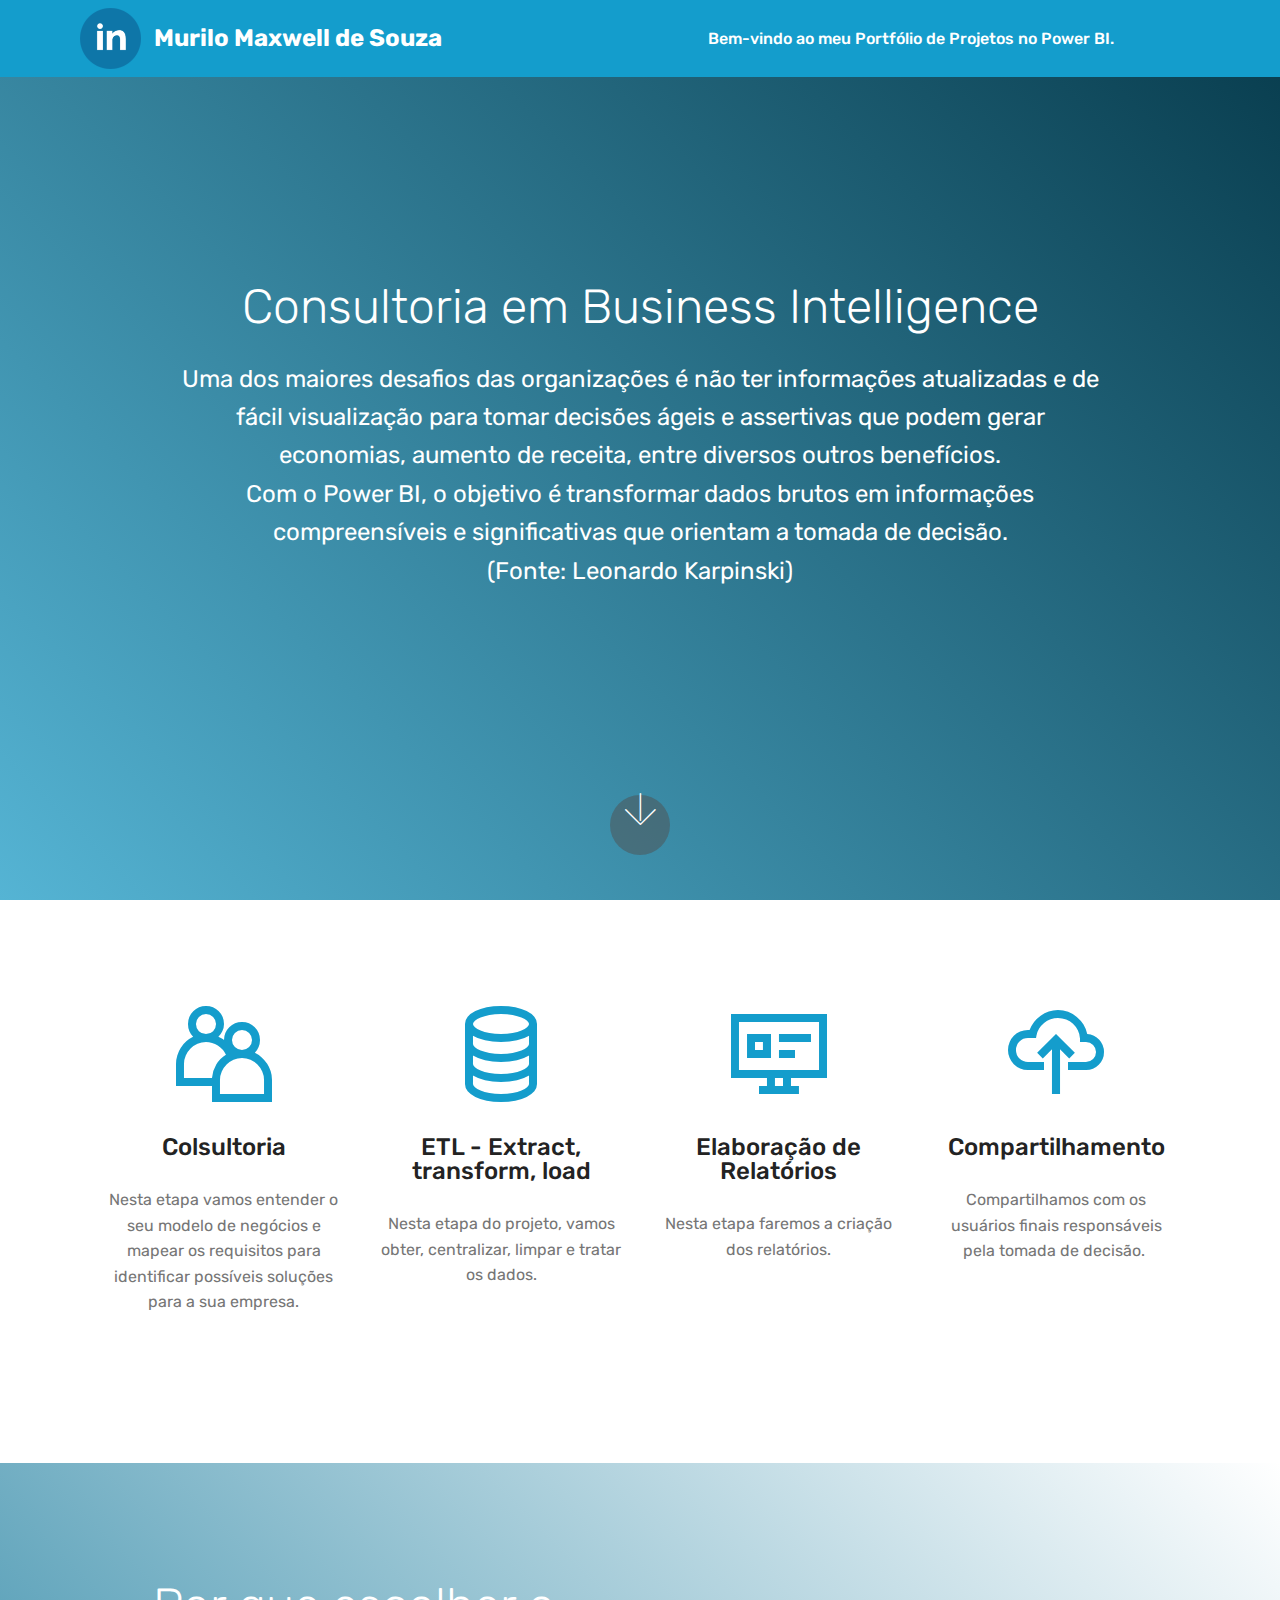
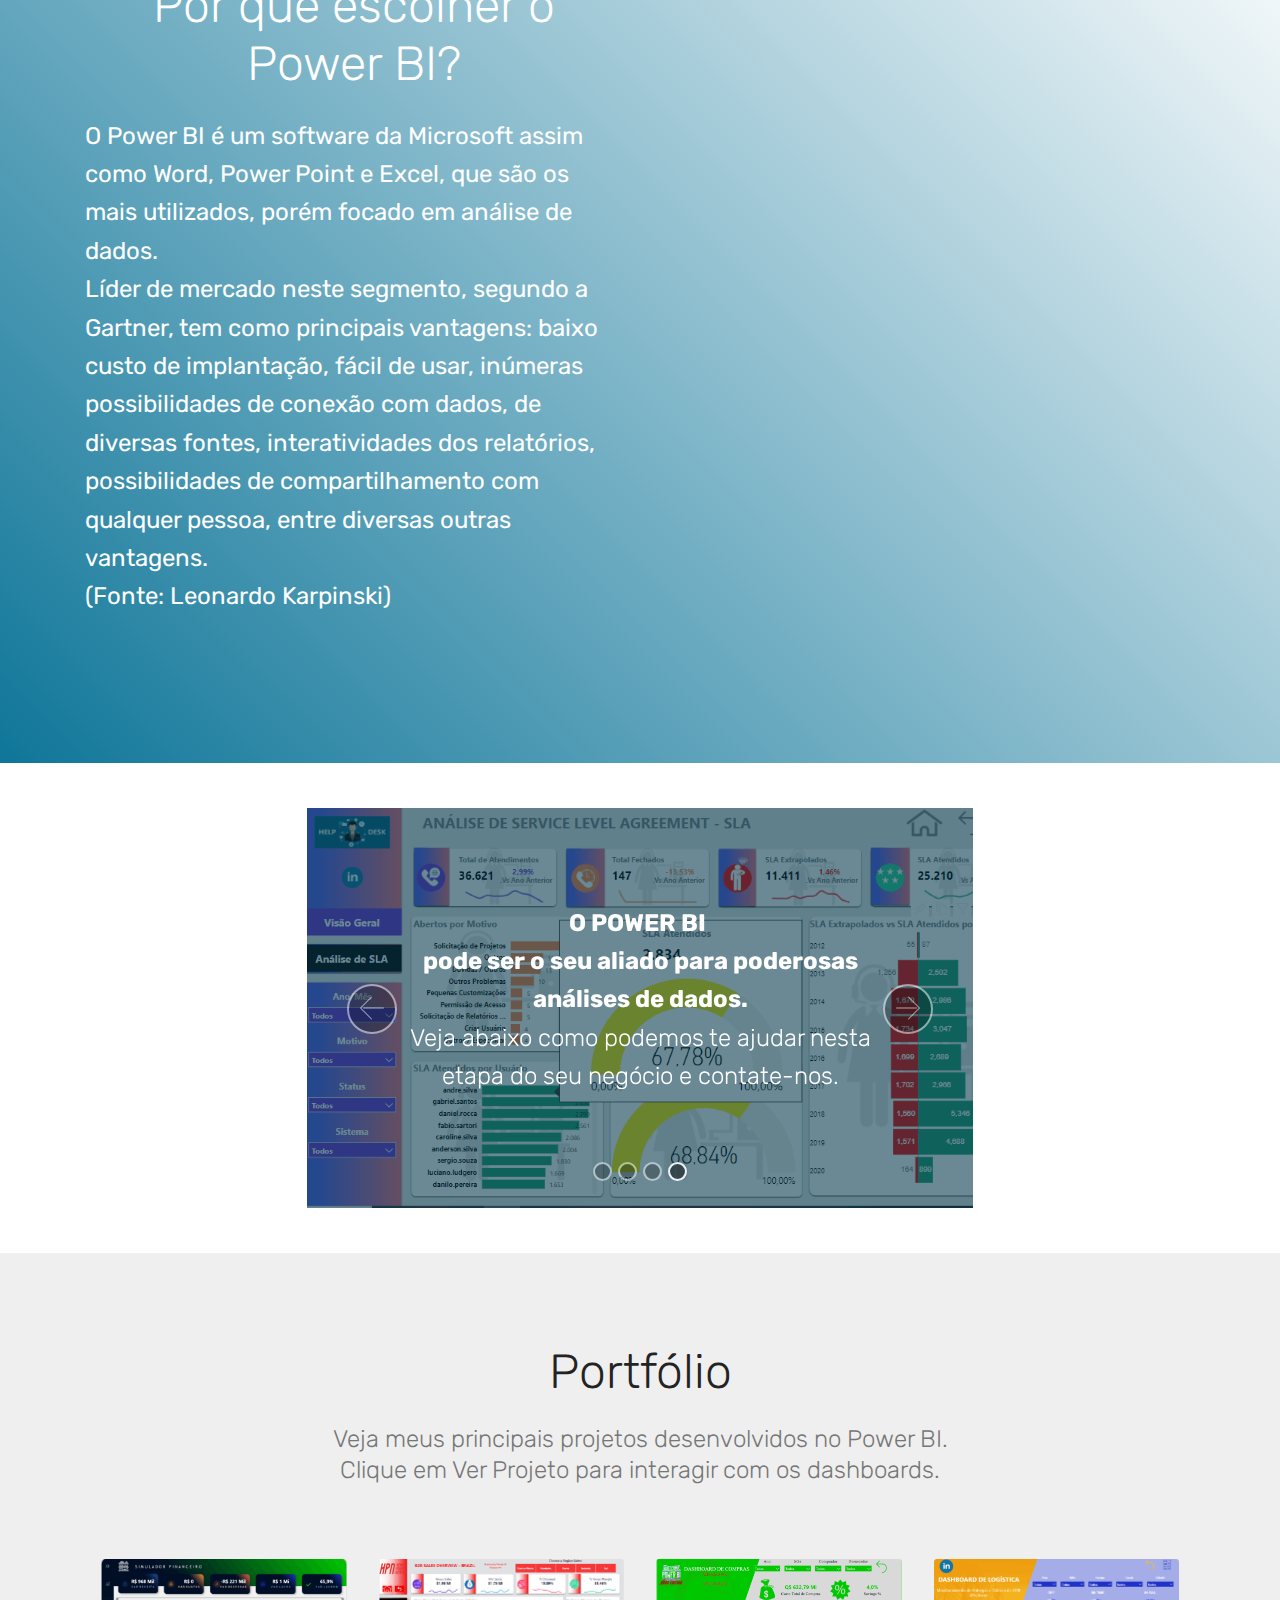
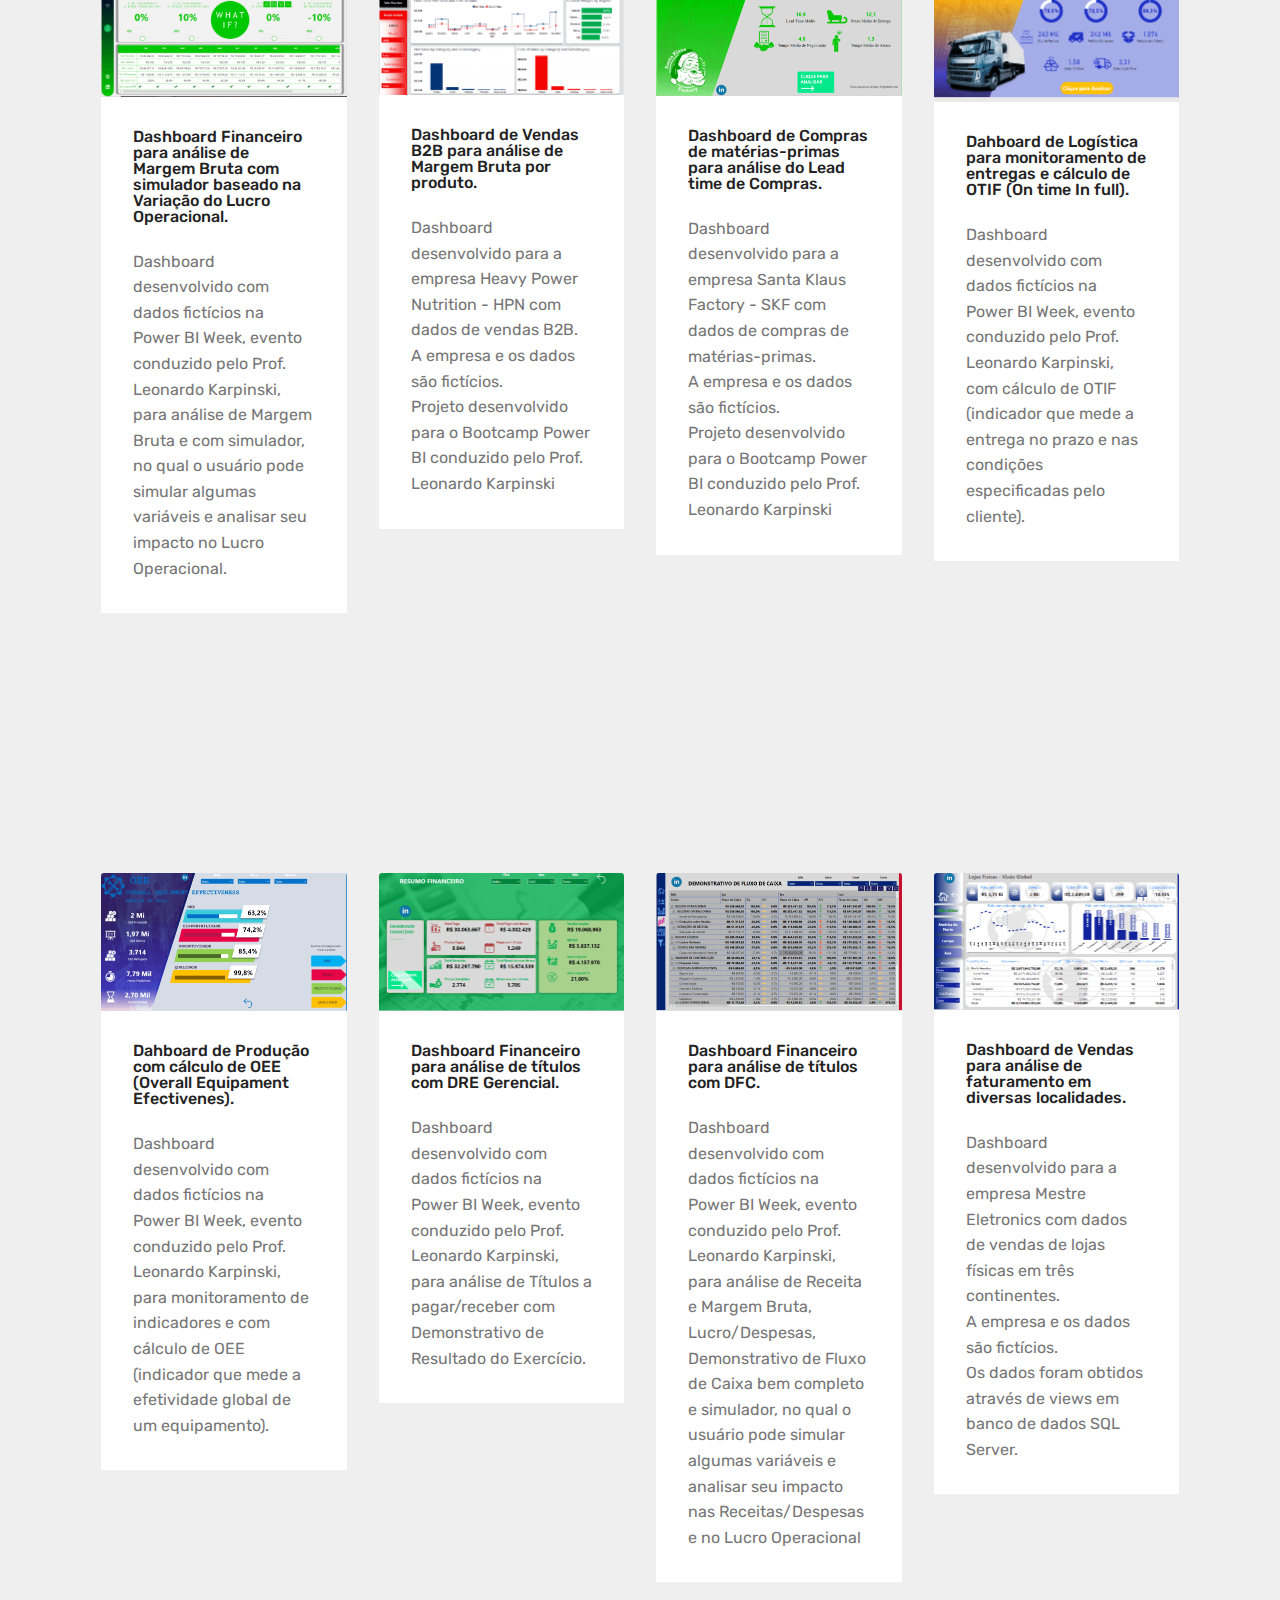
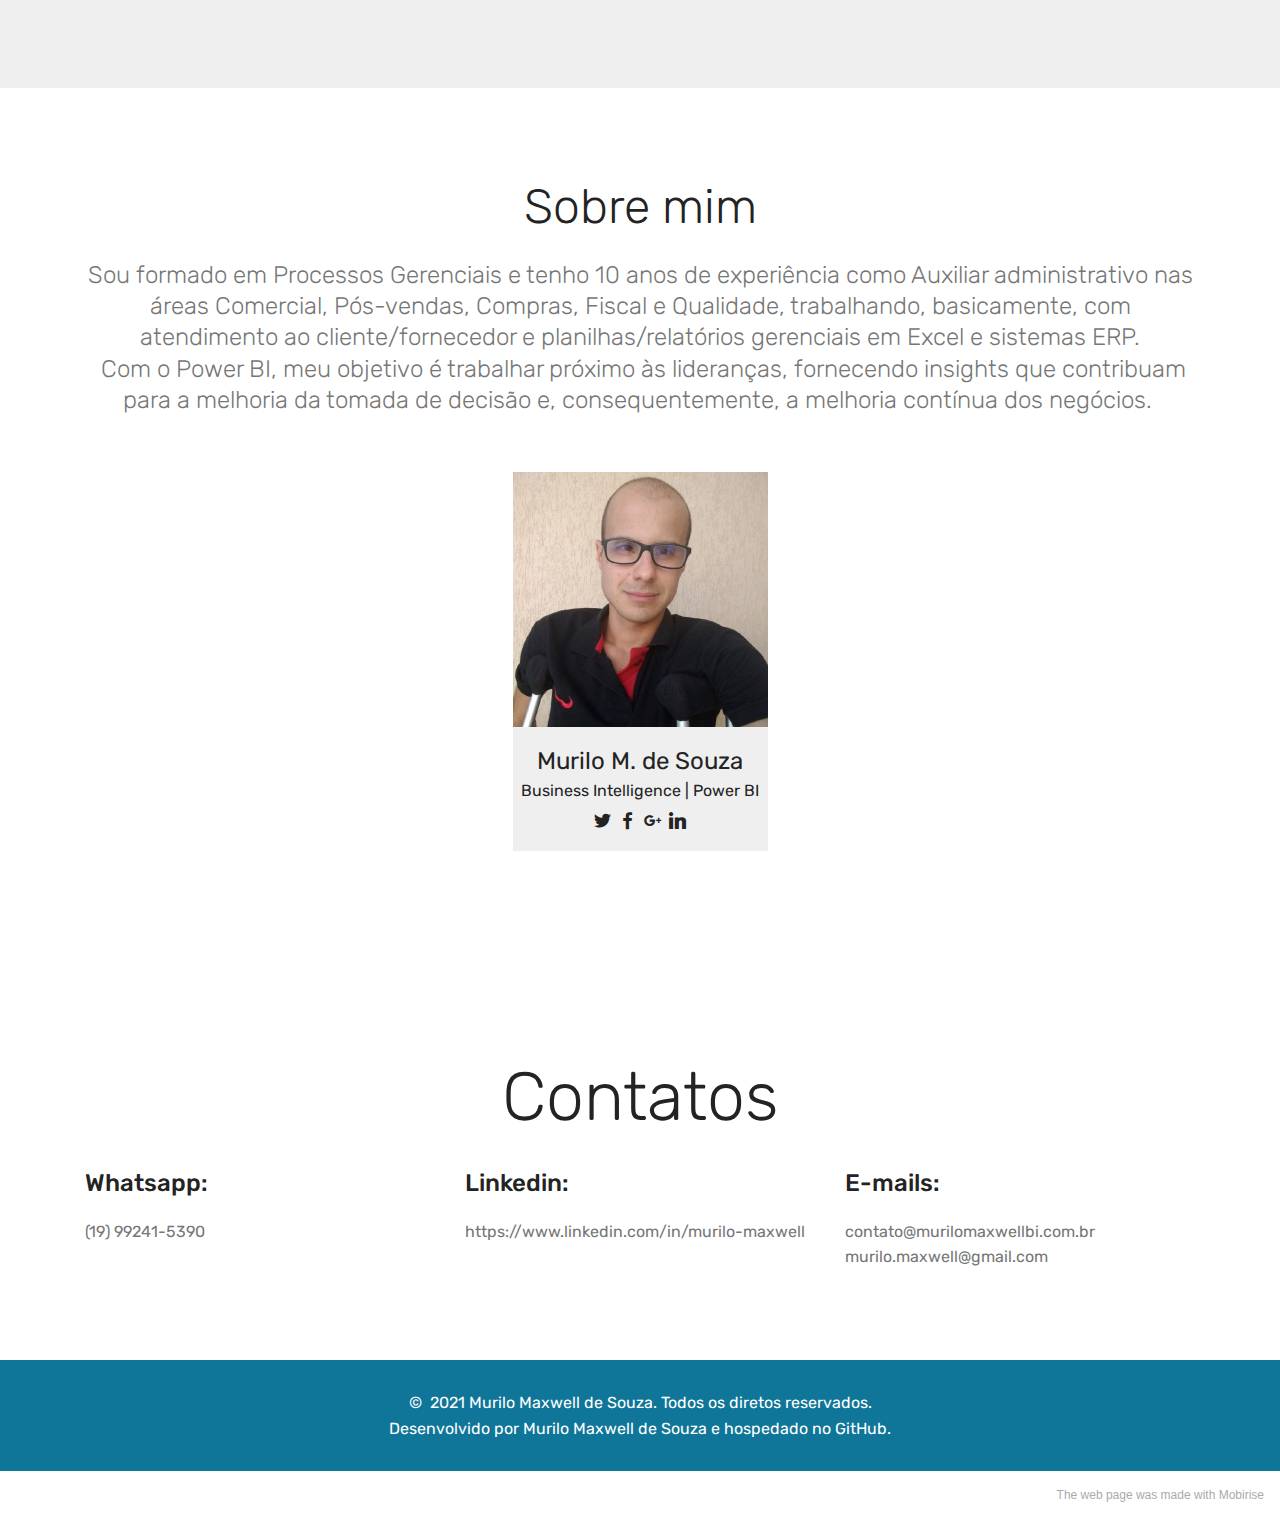
==== commit 9cceb2d5: "Add files via upload" ====
--- a/page1.html
+++ b/page1.html
@@ -53,7 +53,7 @@
         </div>
         <div class="collapse navbar-collapse" id="navbarSupportedContent">
             <ul class="navbar-nav nav-dropdown nav-right" data-app-modern-menu="true"><li class="nav-item">
-                    <a class="nav-link link text-warning display-4" href="index.html">Bem-vindo ao meu Portfólio de Projetos!&nbsp; &nbsp; &nbsp; &nbsp; &nbsp; &nbsp; &nbsp; &nbsp; &nbsp; &nbsp;</a>
+                    <a class="nav-link link text-warning display-4" href="index.html">Bem-vindo ao meu Portfólio de Projetos no Power BI.&nbsp; &nbsp; &nbsp; &nbsp; &nbsp; &nbsp; &nbsp; &nbsp; &nbsp; &nbsp;</a>
                 </li></ul>
             
         </div>
@@ -410,7 +410,7 @@
             </div>
         </div>
     </div>
-</section><section style="background-color: #fff; font-family: -apple-system, BlinkMacSystemFont, 'Segoe UI', 'Roboto', 'Helvetica Neue', Arial, sans-serif; color:#aaa; font-size:12px; padding: 0; align-items: center; display: flex;"><a href="https://mobirise.site/y" style="flex: 1 1; height: 3rem; padding-left: 1rem;"></a><p style="flex: 0 0 auto; margin:0; padding-right:1rem;"><a href="https://mobirise.site/d" style="color:#aaa;">This website</a> was created with Mobirise</p></section><script src="assets/web/assets/jquery/jquery.min.js"></script>  <script src="assets/popper/popper.min.js"></script>  <script src="assets/bootstrap/js/bootstrap.min.js"></script>  <script src="assets/tether/tether.min.js"></script>  <script src="assets/smoothscroll/smooth-scroll.js"></script>  <script src="assets/dropdown/js/nav-dropdown.js"></script>  <script src="assets/dropdown/js/navbar-dropdown.js"></script>  <script src="assets/touchswipe/jquery.touch-swipe.min.js"></script>  <script src="assets/ytplayer/jquery.mb.ytplayer.min.js"></script>  <script src="assets/vimeoplayer/jquery.mb.vimeo_player.js"></script>  <script src="assets/bootstrapcarouselswipe/bootstrap-carousel-swipe.js"></script>  <script src="assets/mbr-popup-btns/mbr-popup-btns.js"></script>  <script src="assets/theme/js/script.js"></script>  <script src="assets/slidervideo/script.js"></script>  
+</section><section style="background-color: #fff; font-family: -apple-system, BlinkMacSystemFont, 'Segoe UI', 'Roboto', 'Helvetica Neue', Arial, sans-serif; color:#aaa; font-size:12px; padding: 0; align-items: center; display: flex;"><a href="https://mobirise.site/k" style="flex: 1 1; height: 3rem; padding-left: 1rem;"></a><p style="flex: 0 0 auto; margin:0; padding-right:1rem;"><a href="https://mobirise.site/c" style="color:#aaa;">The</a> web page was made with Mobirise</p></section><script src="assets/web/assets/jquery/jquery.min.js"></script>  <script src="assets/popper/popper.min.js"></script>  <script src="assets/bootstrap/js/bootstrap.min.js"></script>  <script src="assets/tether/tether.min.js"></script>  <script src="assets/smoothscroll/smooth-scroll.js"></script>  <script src="assets/dropdown/js/nav-dropdown.js"></script>  <script src="assets/dropdown/js/navbar-dropdown.js"></script>  <script src="assets/touchswipe/jquery.touch-swipe.min.js"></script>  <script src="assets/ytplayer/jquery.mb.ytplayer.min.js"></script>  <script src="assets/vimeoplayer/jquery.mb.vimeo_player.js"></script>  <script src="assets/bootstrapcarouselswipe/bootstrap-carousel-swipe.js"></script>  <script src="assets/mbr-popup-btns/mbr-popup-btns.js"></script>  <script src="assets/theme/js/script.js"></script>  <script src="assets/slidervideo/script.js"></script>  
   
   
 </body>
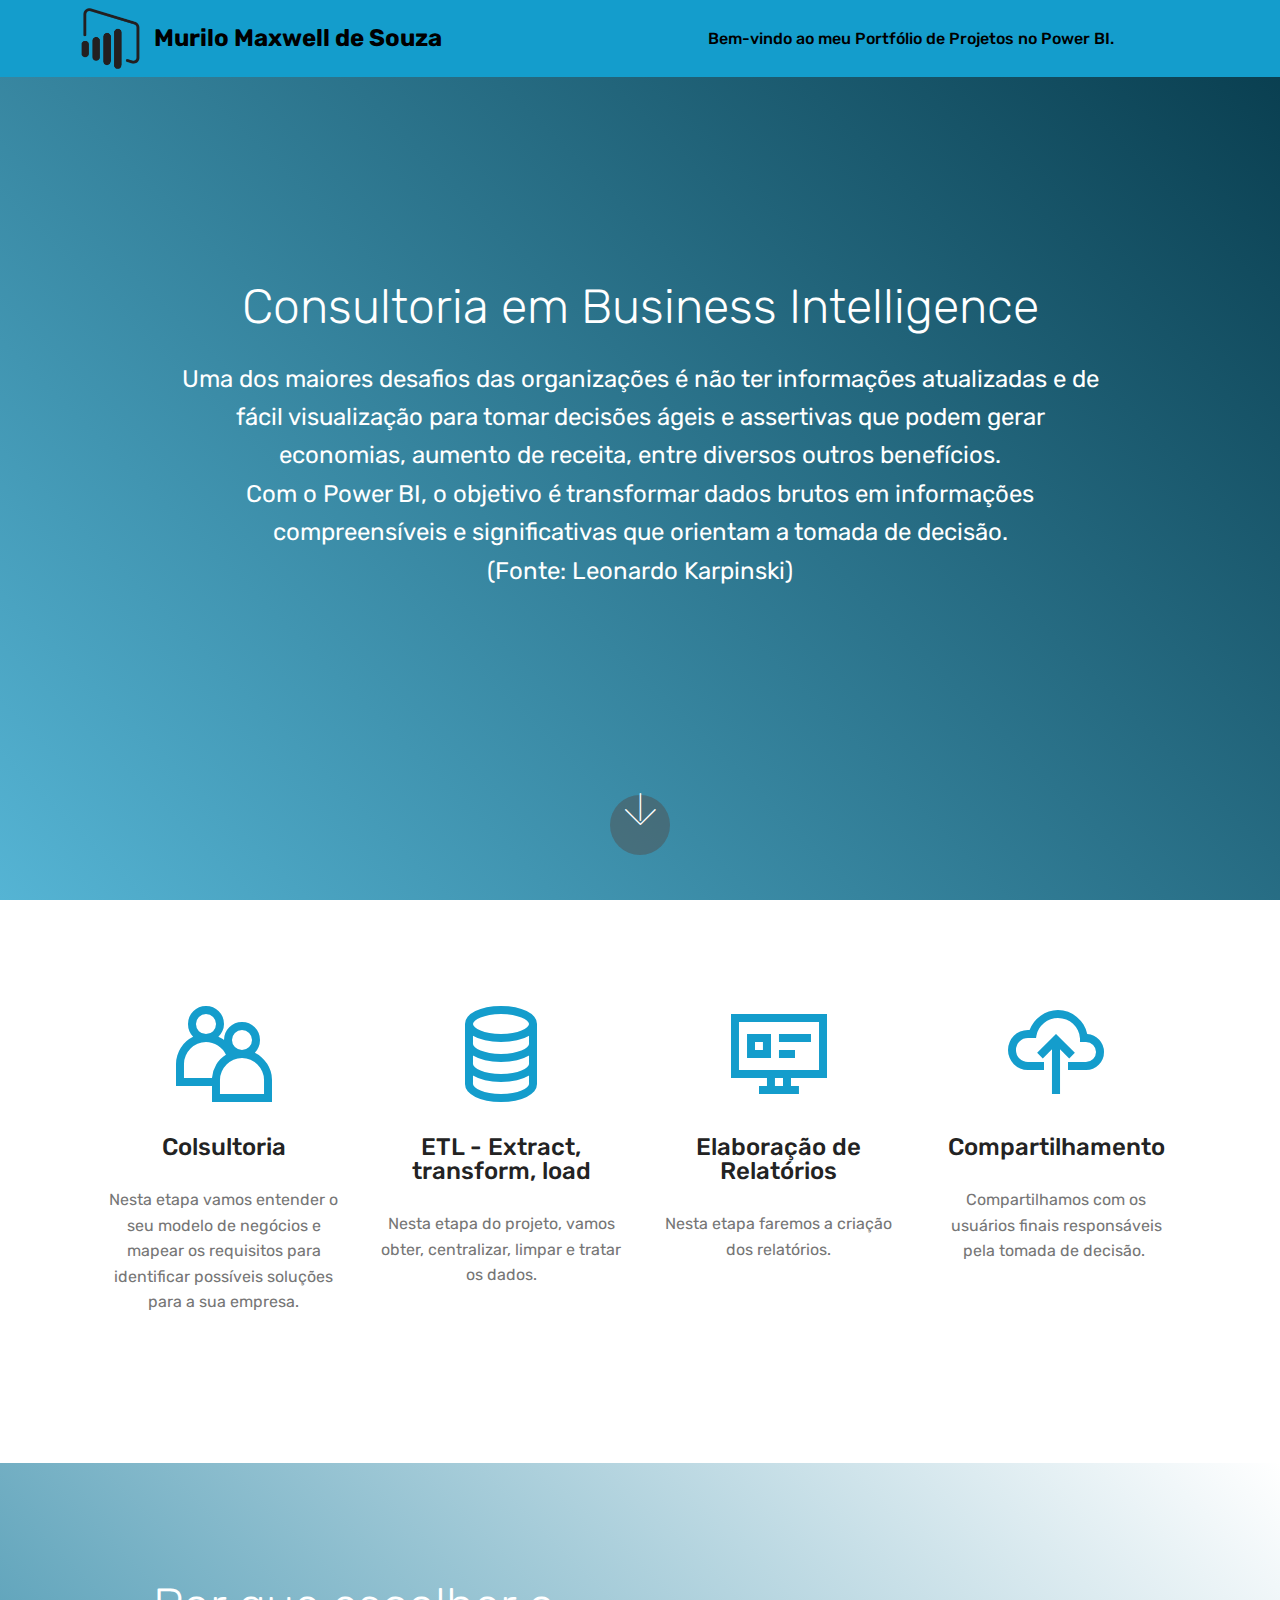
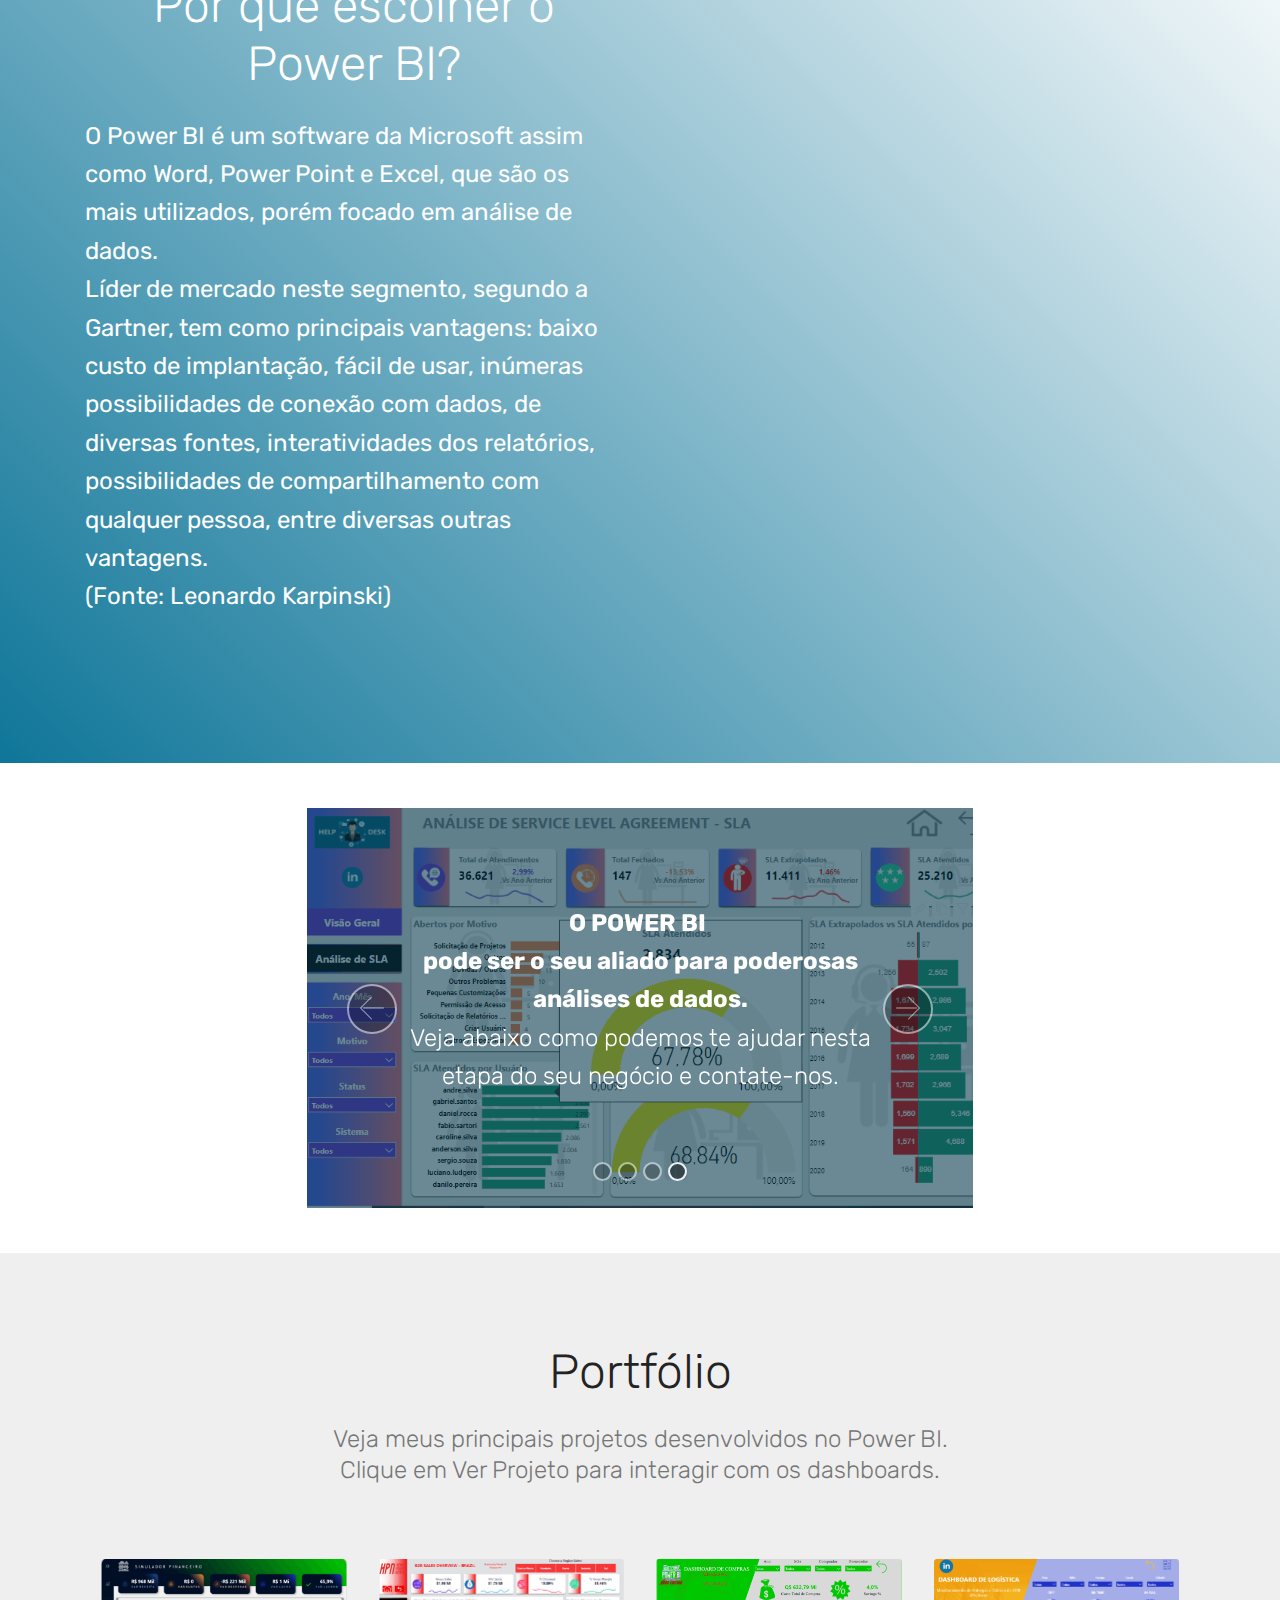
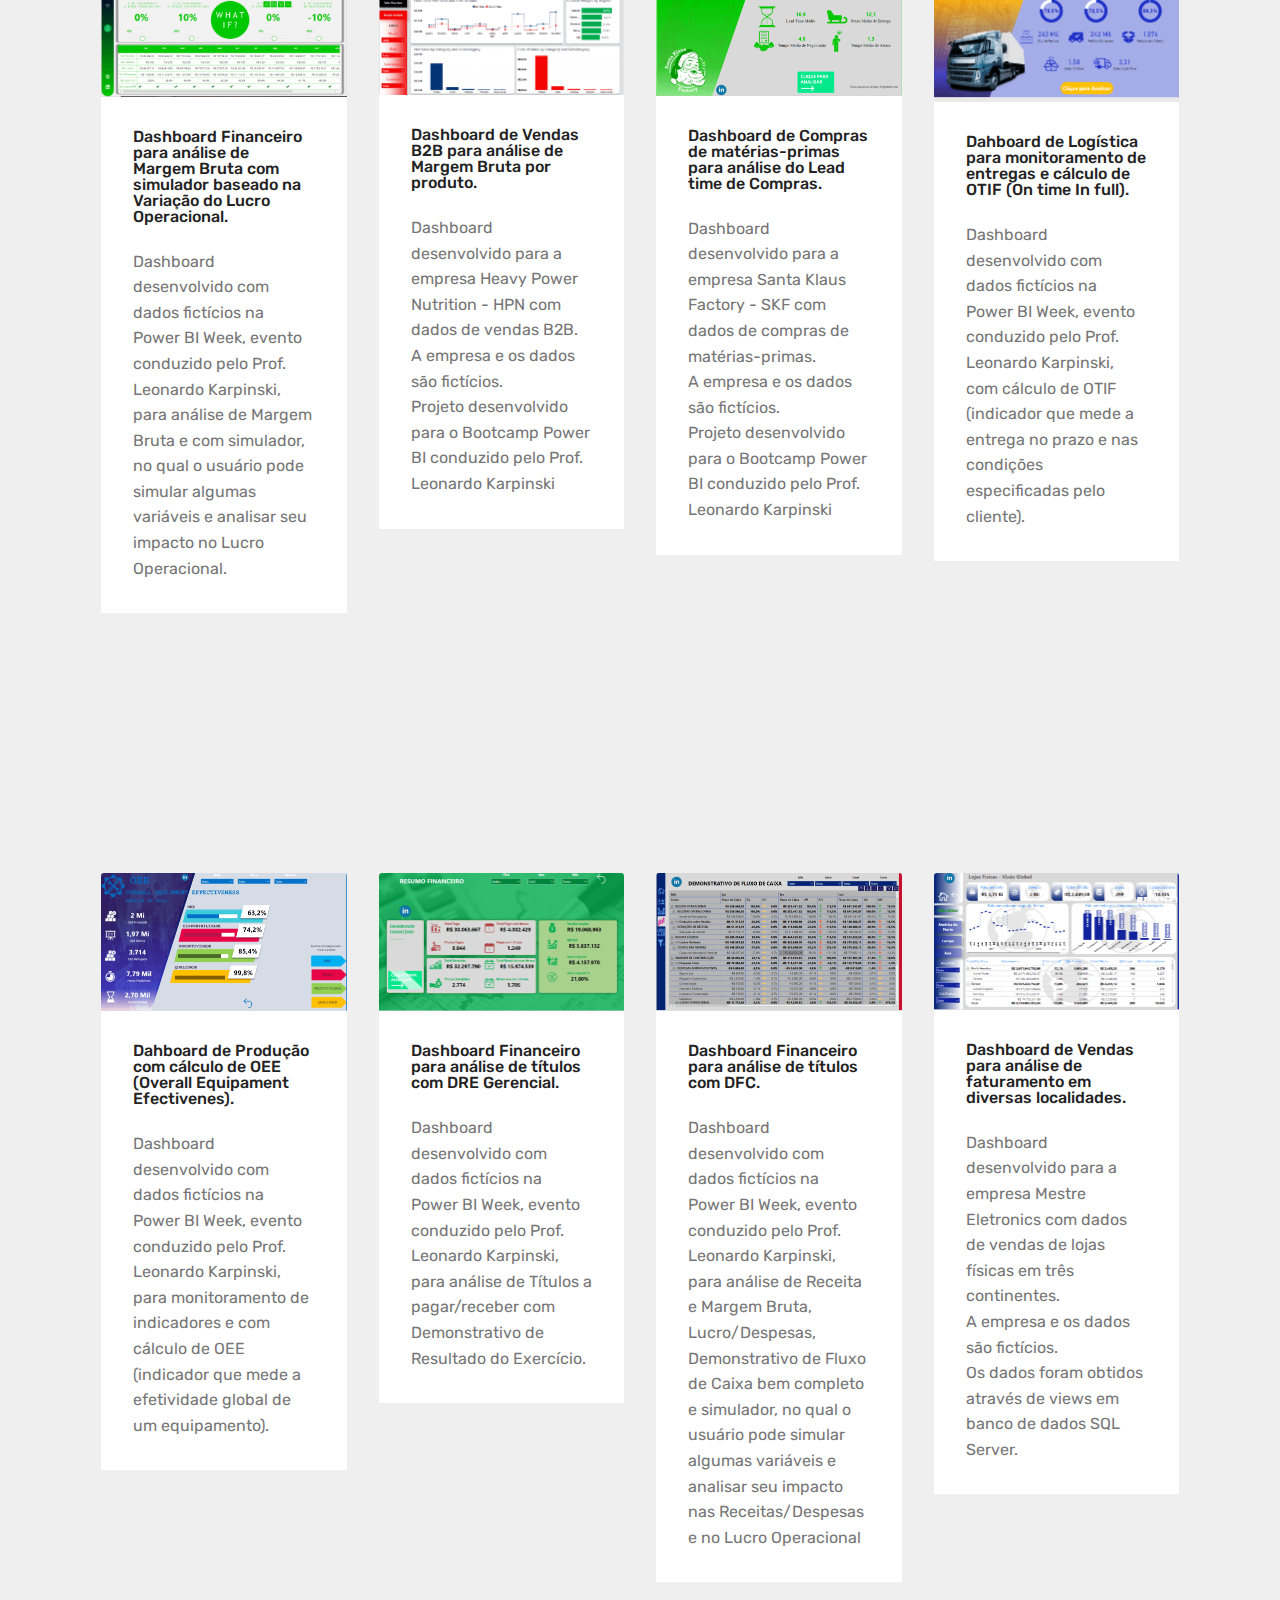
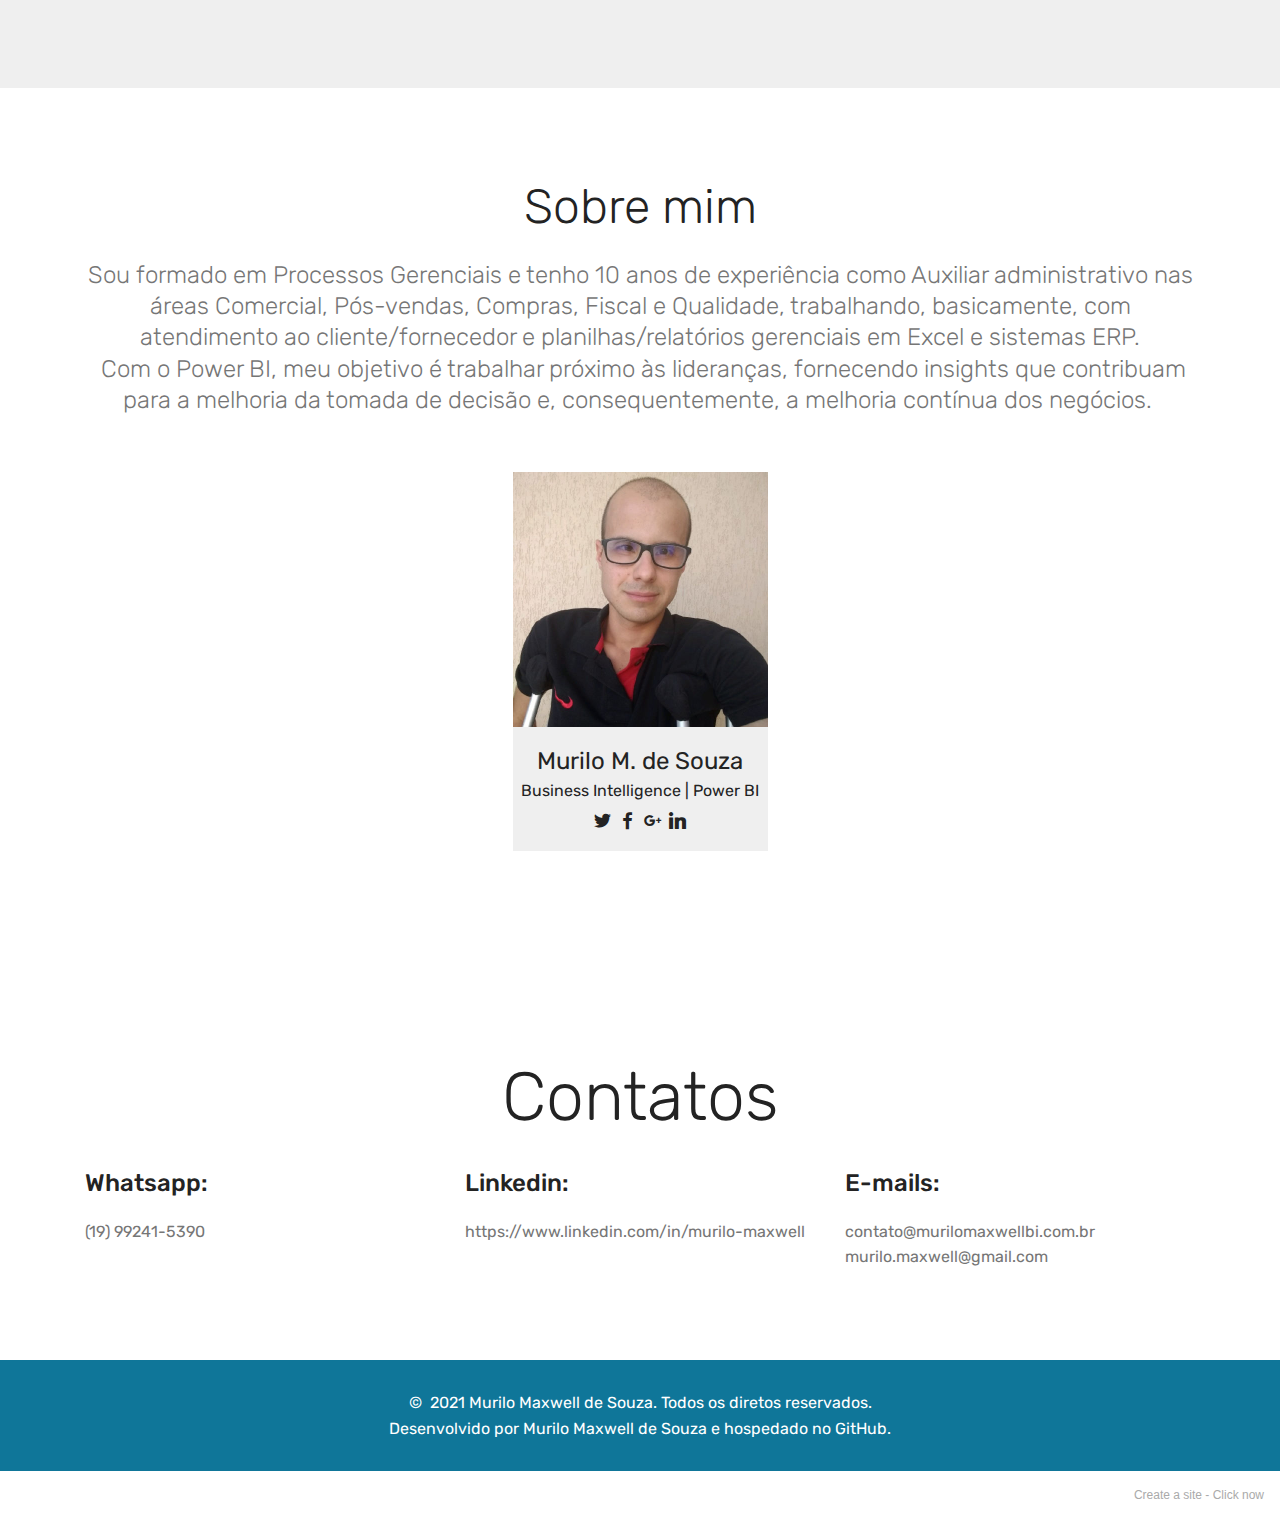
==== commit c2edb1bb: "Add files via upload" ====
--- a/page1.html
+++ b/page1.html
@@ -6,7 +6,7 @@
   <meta http-equiv="X-UA-Compatible" content="IE=edge">
   <meta name="generator" content="Mobirise v5.2.0, mobirise.com">
   <meta name="viewport" content="width=device-width, initial-scale=1, minimum-scale=1">
-  <link rel="shortcut icon" href="assets/images/logo-linkedin-121x121.png" type="image/x-icon">
+  <link rel="shortcut icon" href="assets/images/512px-power-bi-logo-black.svg-121x121.png" type="image/x-icon">
   <meta name="description" content="">
   
   
@@ -45,15 +45,15 @@
             <div class="navbar-brand">
                 <span class="navbar-logo">
                     <a href="https://linkedin.com/in/murilo-maxwell">
-                        <img src="assets/images/logo-linkedin-121x121.png" alt="Mobirise" style="height: 3.8rem;">
+                        <img src="assets/images/512px-power-bi-logo-black.svg-121x121.png" alt="Mobirise" style="height: 3.8rem;">
                     </a>
                 </span>
-                <span class="navbar-caption-wrap"><a class="navbar-caption text-warning text-primary display-5" href="https://linkedin.com/in/murilo-maxwell">Murilo Maxwell de Souza<br></a></span>
+                <span class="navbar-caption-wrap"><a class="navbar-caption text-black display-5" href="https://linkedin.com/in/murilo-maxwell">Murilo Maxwell de Souza<br></a></span>
             </div>
         </div>
         <div class="collapse navbar-collapse" id="navbarSupportedContent">
             <ul class="navbar-nav nav-dropdown nav-right" data-app-modern-menu="true"><li class="nav-item">
-                    <a class="nav-link link text-warning display-4" href="index.html">Bem-vindo ao meu Portfólio de Projetos no Power BI.&nbsp; &nbsp; &nbsp; &nbsp; &nbsp; &nbsp; &nbsp; &nbsp; &nbsp; &nbsp;</a>
+                    <a class="nav-link link text-black display-4" href="index.html">Bem-vindo ao meu Portfólio de Projetos no Power BI.&nbsp; &nbsp; &nbsp; &nbsp; &nbsp; &nbsp; &nbsp; &nbsp; &nbsp; &nbsp;</a>
                 </li></ul>
             
         </div>
@@ -410,7 +410,7 @@
             </div>
         </div>
     </div>
-</section><section style="background-color: #fff; font-family: -apple-system, BlinkMacSystemFont, 'Segoe UI', 'Roboto', 'Helvetica Neue', Arial, sans-serif; color:#aaa; font-size:12px; padding: 0; align-items: center; display: flex;"><a href="https://mobirise.site/k" style="flex: 1 1; height: 3rem; padding-left: 1rem;"></a><p style="flex: 0 0 auto; margin:0; padding-right:1rem;"><a href="https://mobirise.site/c" style="color:#aaa;">The</a> web page was made with Mobirise</p></section><script src="assets/web/assets/jquery/jquery.min.js"></script>  <script src="assets/popper/popper.min.js"></script>  <script src="assets/bootstrap/js/bootstrap.min.js"></script>  <script src="assets/tether/tether.min.js"></script>  <script src="assets/smoothscroll/smooth-scroll.js"></script>  <script src="assets/dropdown/js/nav-dropdown.js"></script>  <script src="assets/dropdown/js/navbar-dropdown.js"></script>  <script src="assets/touchswipe/jquery.touch-swipe.min.js"></script>  <script src="assets/ytplayer/jquery.mb.ytplayer.min.js"></script>  <script src="assets/vimeoplayer/jquery.mb.vimeo_player.js"></script>  <script src="assets/bootstrapcarouselswipe/bootstrap-carousel-swipe.js"></script>  <script src="assets/mbr-popup-btns/mbr-popup-btns.js"></script>  <script src="assets/theme/js/script.js"></script>  <script src="assets/slidervideo/script.js"></script>  
+</section><section style="background-color: #fff; font-family: -apple-system, BlinkMacSystemFont, 'Segoe UI', 'Roboto', 'Helvetica Neue', Arial, sans-serif; color:#aaa; font-size:12px; padding: 0; align-items: center; display: flex;"><a href="https://mobirise.site/j" style="flex: 1 1; height: 3rem; padding-left: 1rem;"></a><p style="flex: 0 0 auto; margin:0; padding-right:1rem;">Create a site - <a href="https://mobirise.site/w" style="color:#aaa;">Click now</a></p></section><script src="assets/web/assets/jquery/jquery.min.js"></script>  <script src="assets/popper/popper.min.js"></script>  <script src="assets/bootstrap/js/bootstrap.min.js"></script>  <script src="assets/tether/tether.min.js"></script>  <script src="assets/smoothscroll/smooth-scroll.js"></script>  <script src="assets/dropdown/js/nav-dropdown.js"></script>  <script src="assets/dropdown/js/navbar-dropdown.js"></script>  <script src="assets/touchswipe/jquery.touch-swipe.min.js"></script>  <script src="assets/ytplayer/jquery.mb.ytplayer.min.js"></script>  <script src="assets/vimeoplayer/jquery.mb.vimeo_player.js"></script>  <script src="assets/bootstrapcarouselswipe/bootstrap-carousel-swipe.js"></script>  <script src="assets/mbr-popup-btns/mbr-popup-btns.js"></script>  <script src="assets/theme/js/script.js"></script>  <script src="assets/slidervideo/script.js"></script>  
   
   
 </body>
